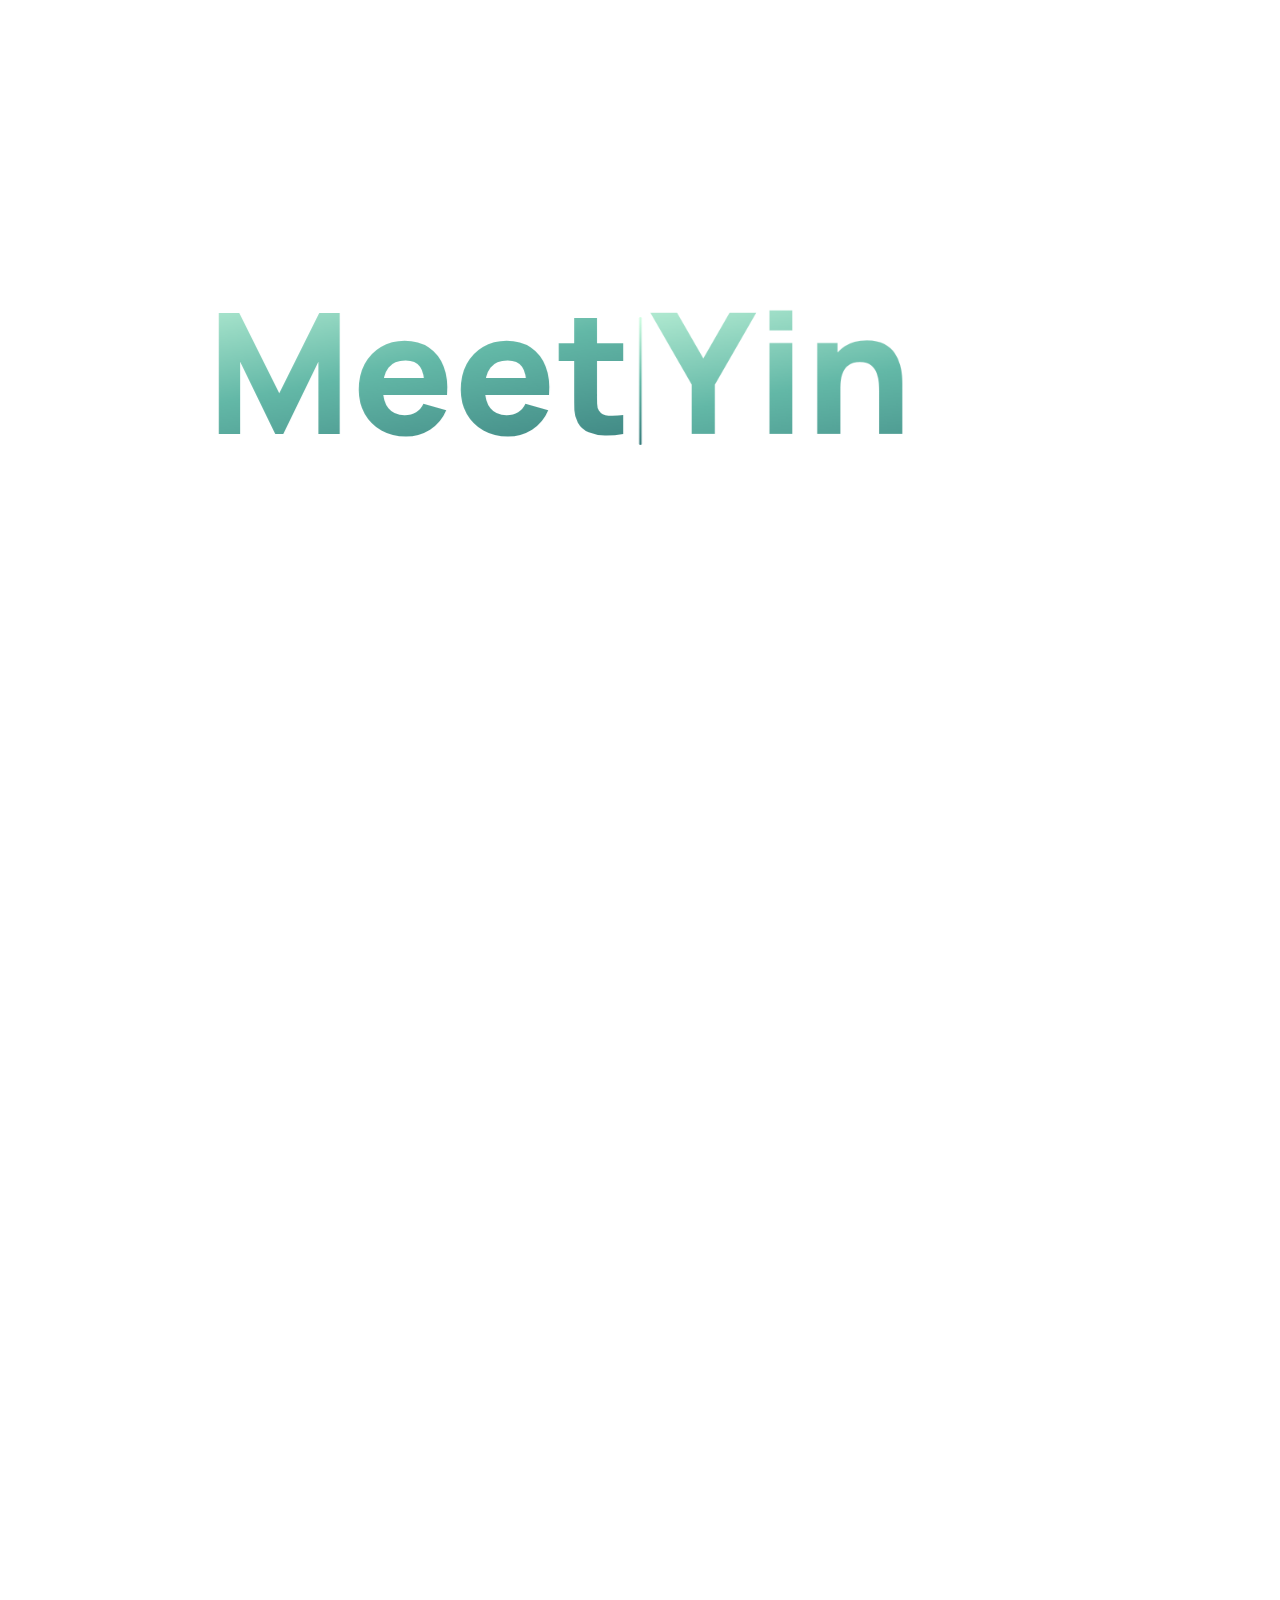
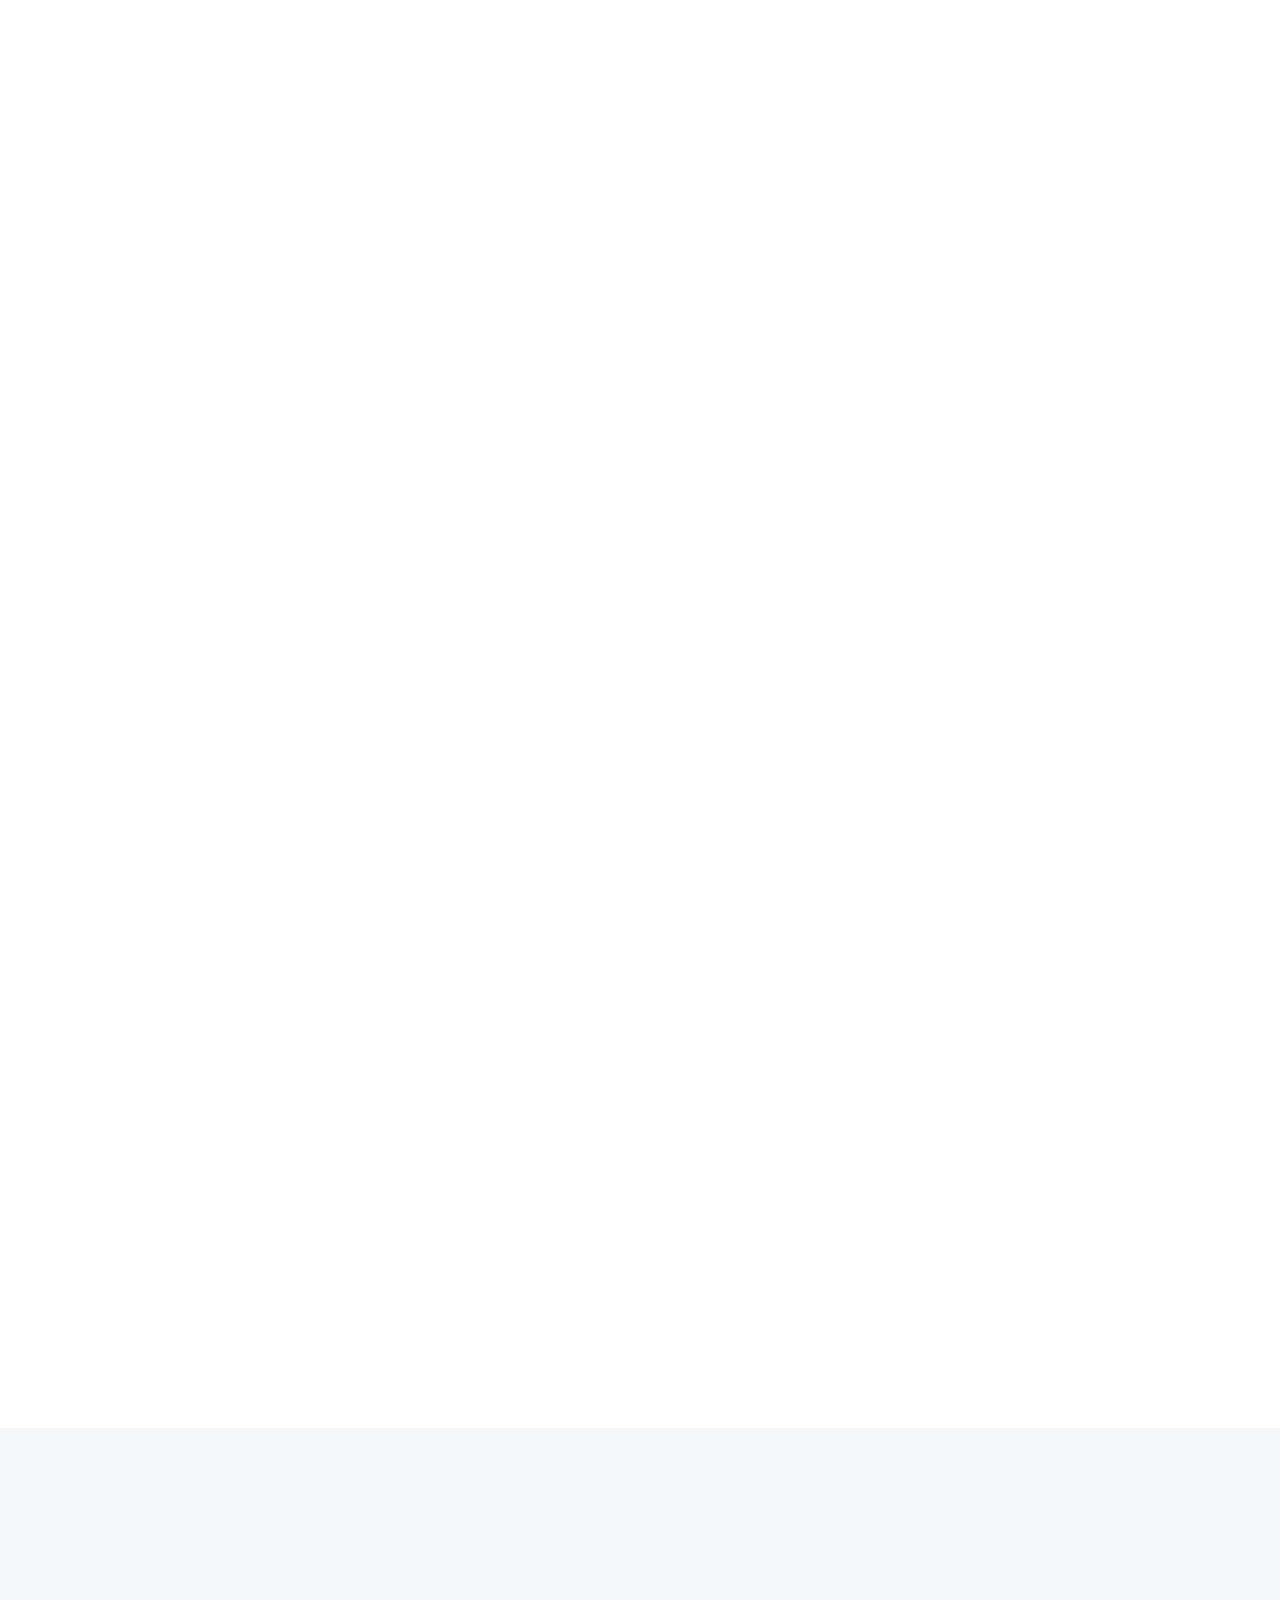
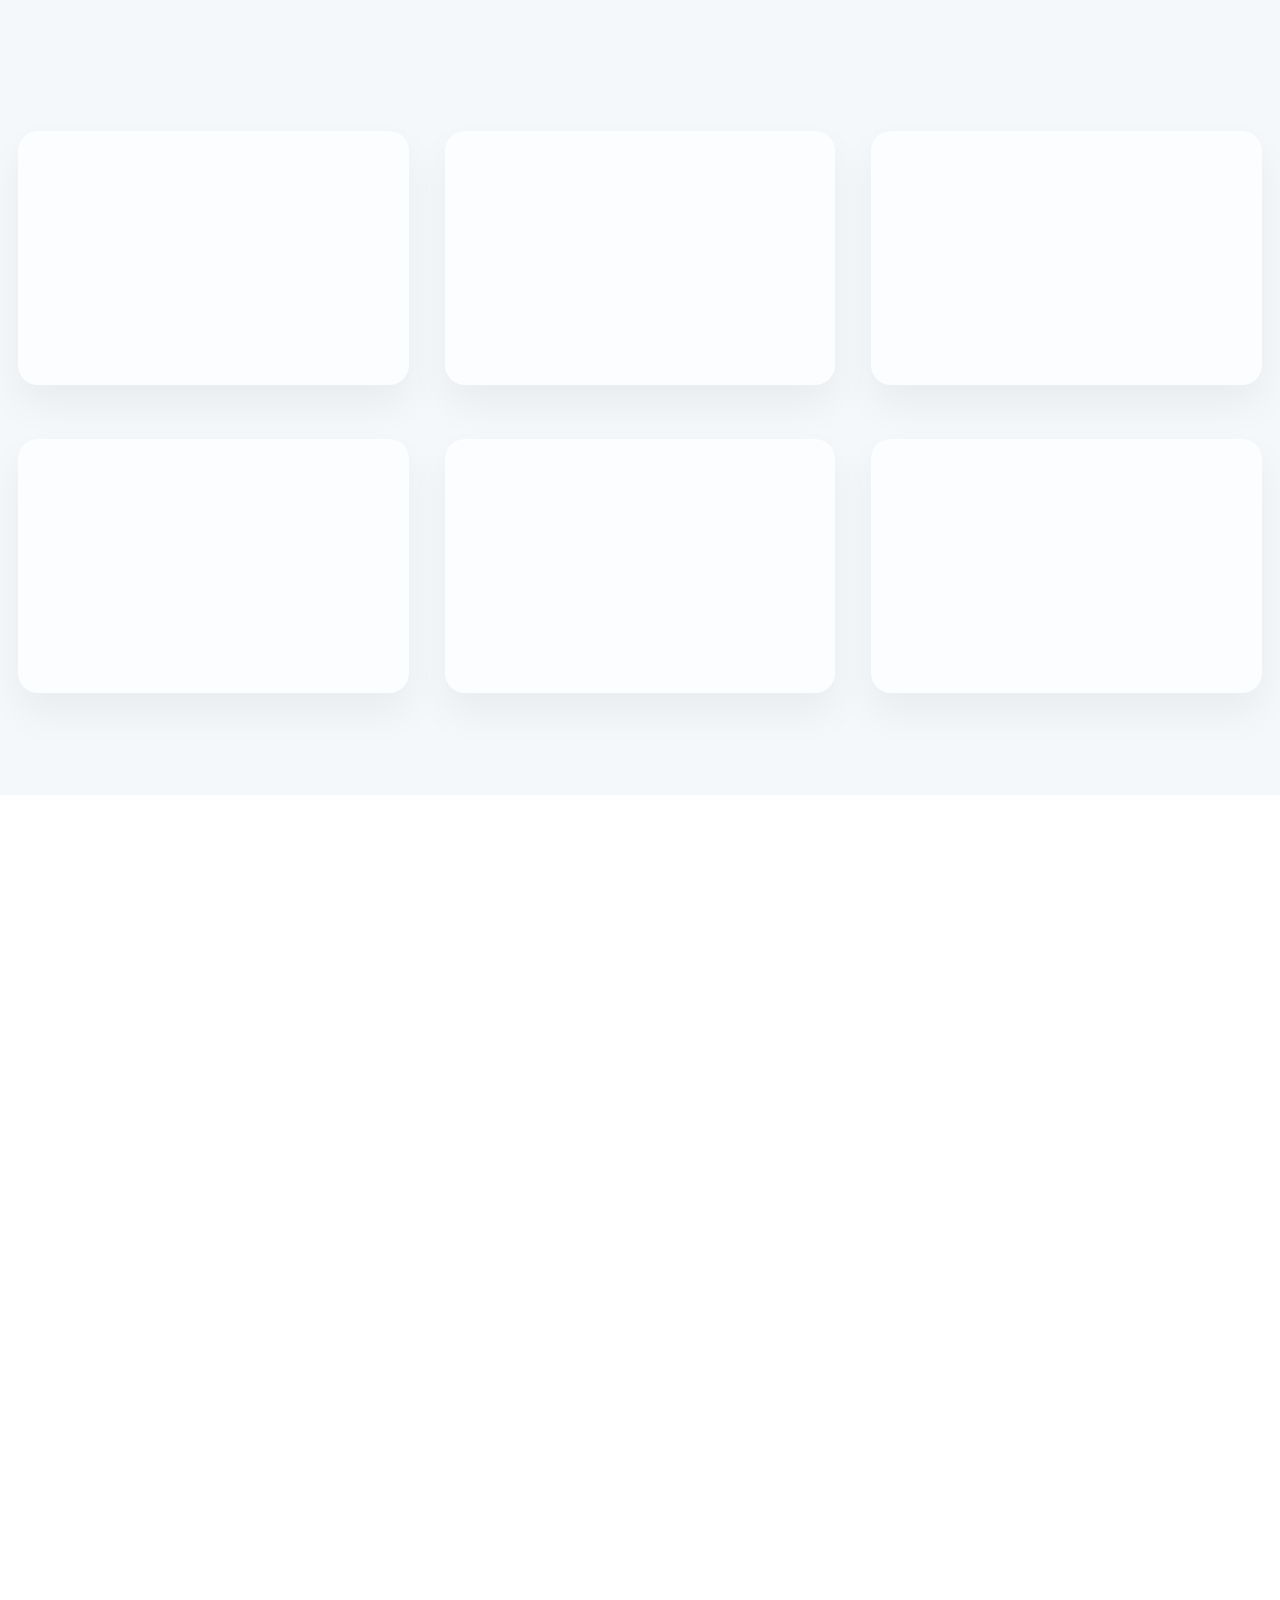
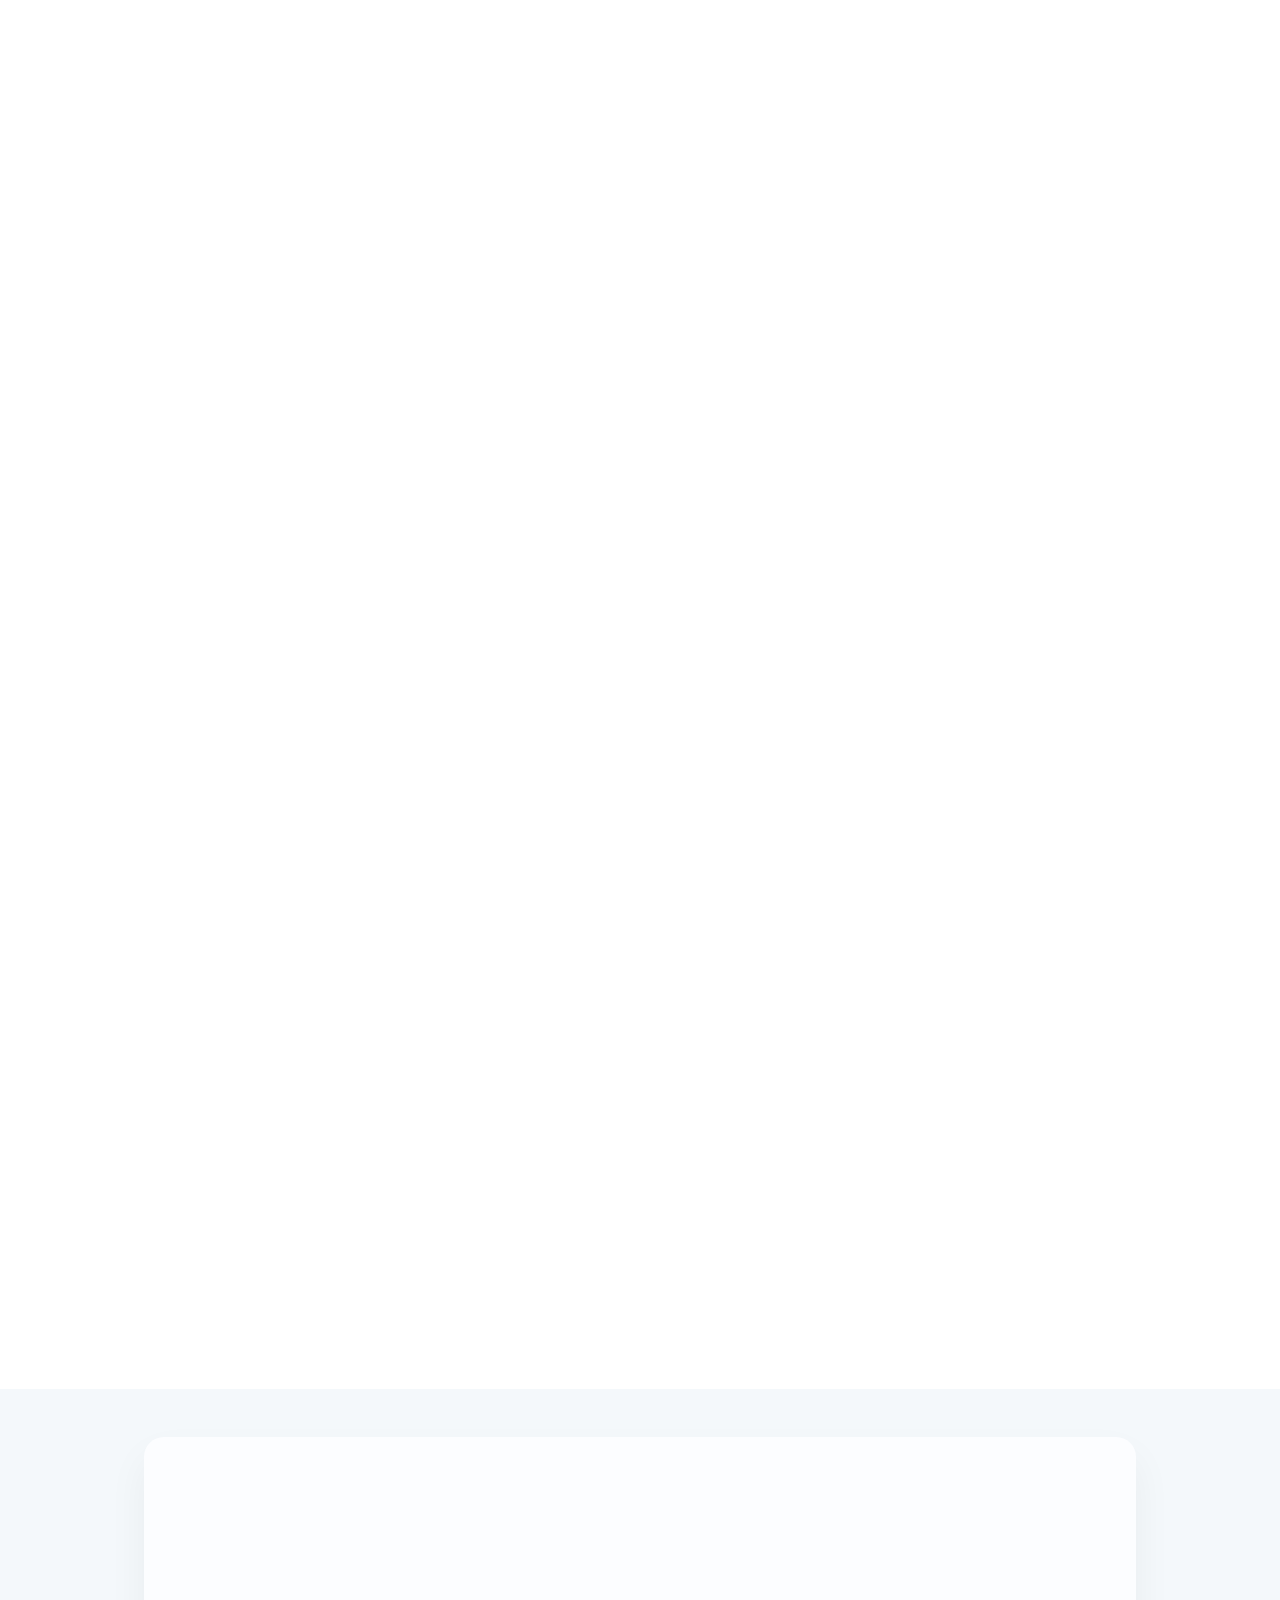
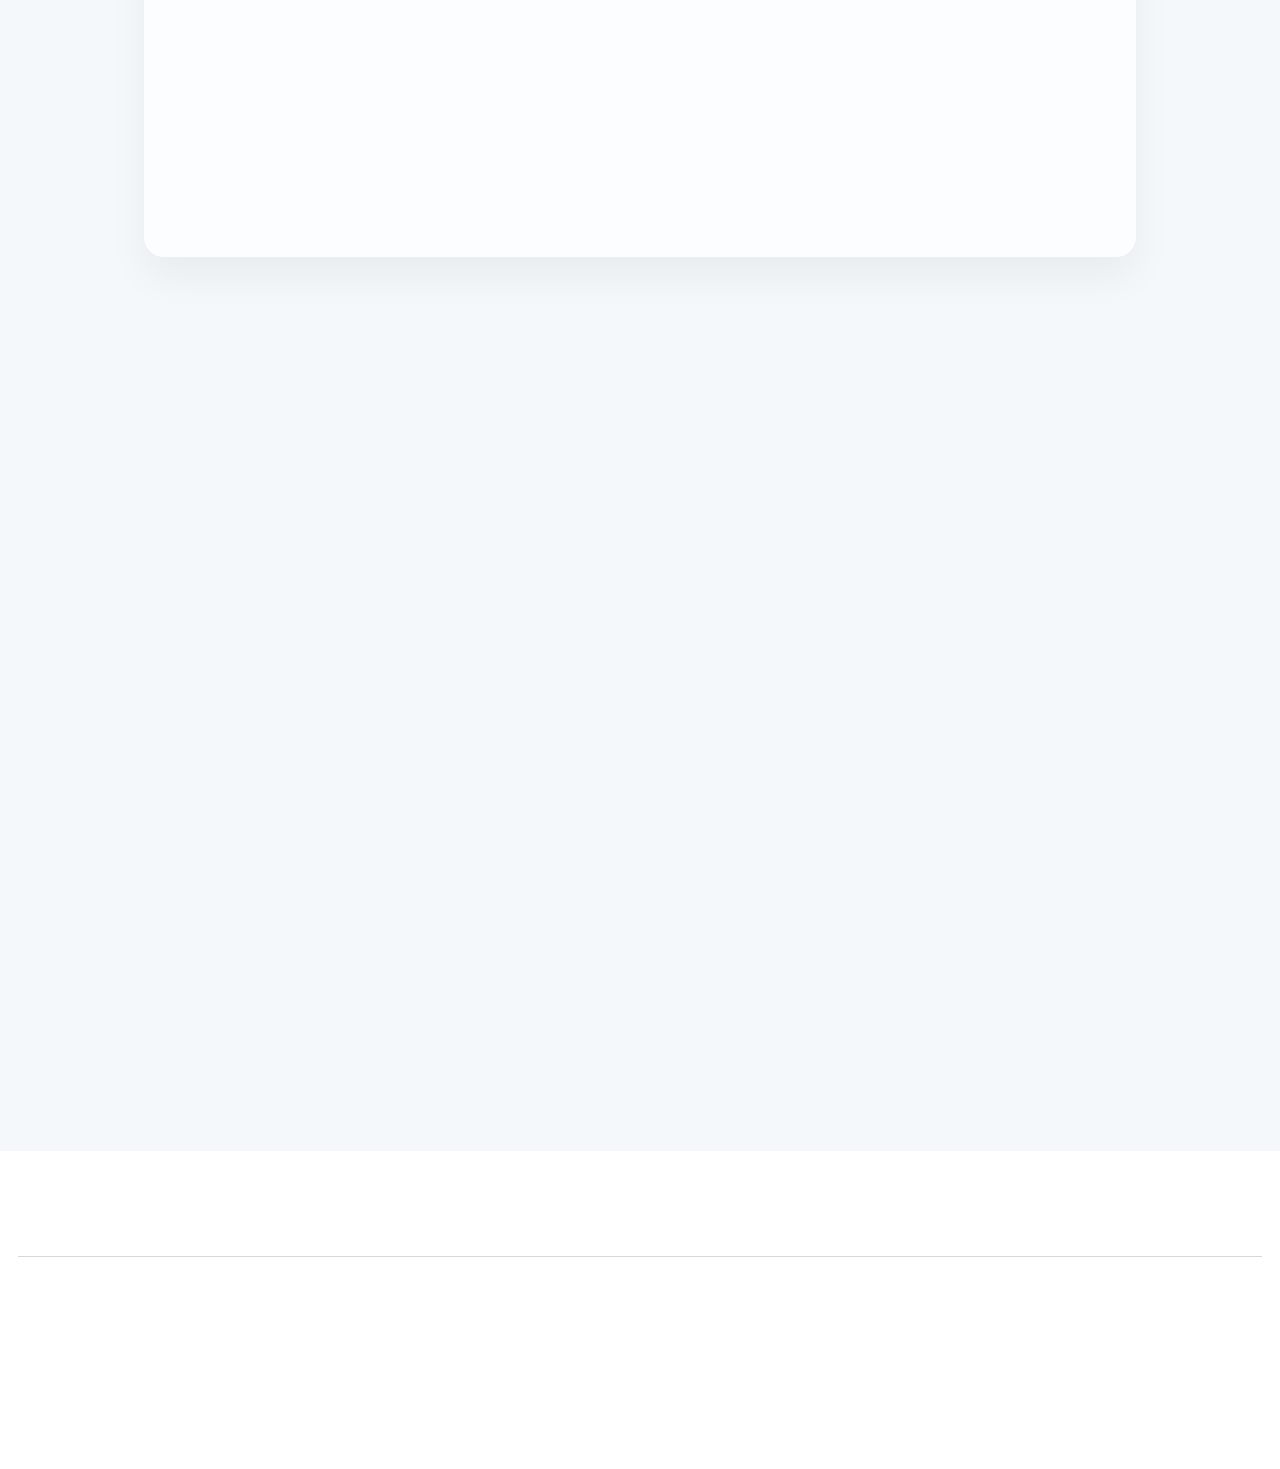
==== index.html @ 6786ab01 "initial commit" ====
<!DOCTYPE html>
<html
  data-wf-page="60e413b2d0eece4ecf25c61b"
  data-wf-site="60e413b2d0eecec78825c619"
>
  <head>
    <meta charset="utf-8" />
    <title>Welome to Yin</title>
    <meta
      content="Welome to Yin | A comprehensive mental wellness app to help your employees today!"
      name="description"
    />
    <meta
      content="Welome to Yin | A comprehensive mental wellness app to help your employees today!"
      property="og:title"
    />
    <meta
      content="Welome to Yin | A comprehensive mental wellness app to help your employees today!"
      property="og:description"
    />
    <meta
      content="Welome to Yin | A comprehensive mental wellness app to help your employees today!"
      property="twitter:title"
    />
    <meta
      content="Welome to Yin | A comprehensive mental wellness app to help your employees today!"
      property="twitter:description"
    />
    <meta property="og:type" content="website" />
    <meta content="summary_large_image" name="twitter:card" />
    <meta content="width=device-width, initial-scale=1" name="viewport" />
    <meta content="Webflow" name="generator" />
    <link
      href="css/styles.css"
      rel="stylesheet"
      type="text/css"
    />
    <script
      src="../ajax.googleapis.com/ajax/libs/webfont/1.6.26/webfont.js"
      type="text/javascript"
    ></script>
    <script type="text/javascript">
      WebFont.load({
        google: {
          families: [
            "Open Sans:300,300italic,400,400italic,600,600italic,700,700italic,800,800italic",
            "Manrope:200,300,regular,500,600,700,800",
          ],
        },
      });
    </script>
    <script type="text/javascript">
      !(function (o, c) {
        var n = c.documentElement,
          t = " w-mod-";
        (n.className += t + "js"),
          ("ontouchstart" in o ||
            (o.DocumentTouch && c instanceof DocumentTouch)) &&
            (n.className += t + "touch");
      })(window, document);
    </script>
    <link
      href="/assets/logo.png"
      rel="shortcut icon"
      type="image/x-icon"
    />
    <link
      href="/assets/logo.png"
      rel="apple-touch-icon"
    />
  </head>
  <body>
    <div
      data-collapse="medium"
      data-animation="default"
      data-duration="400"
      data-easing="ease"
      data-easing2="ease"
      role="banner"
      class="fixed-nav w-nav"
    >
      <div class="container nav-container w-container">
        <a
          href="index.html"
          aria-current="page"
          class="brand w-nav-brand w--current"
          ><img
            src="/assets/logo.png"
            alt=""
            class="nav-logo"
        /></a>
        <nav role="navigation" class="nav-menu w-nav-menu">
          <a href="index.html" class="nav-link w-inline-block"
            ><div class="nav-link-text">Home</div></a
          ><a href="features.html" class="nav-link w-inline-block"
            ><div class="nav-link-text">Features</div></a
          ><a href="support.html" class="nav-link w-inline-block"
            ><div class="nav-link-text">Support</div></a
          >
          <div class="nav-cta-button">
            <a
              href="https://webflow.com/templates/html/bold-cms-app-website-template"
              target="_blank"
              class="button w-button"
              >Download</a
            >
          </div>
        </nav>
        <div class="menu-button w-nav-button">
          <img
            src="https://assets.website-files.com/60e413b2d0eecec78825c619/60e413b2d0eece591725c64b_menu-icon-white.svg"
            loading="lazy"
            alt=""
          />
        </div>
      </div>
    </div>
    <div class="section-hero">
      <div class="main-hero-container">
        <div class="small-container">
          <div class="text-center">
            <div
              style="
                opacity: 0;
                -webkit-transform: translate3d(0, 0, 0) scale3d(0.7, 0.7, 1)
                  rotateX(0) rotateY(0) rotateZ(0) skew(0, 0);
                -moz-transform: translate3d(0, 0, 0) scale3d(0.7, 0.7, 1)
                  rotateX(0) rotateY(0) rotateZ(0) skew(0, 0);
                -ms-transform: translate3d(0, 0, 0) scale3d(0.7, 0.7, 1)
                  rotateX(0) rotateY(0) rotateZ(0) skew(0, 0);
                transform: translate3d(0, 0, 0) scale3d(0.7, 0.7, 1) rotateX(0)
                  rotateY(0) rotateZ(0) skew(0, 0);
              "
              class="app-icon-holder"
            >
              <img
                src="/assets/logo.png"
                loading="lazy"
                alt=""
                class="app-icon"
              />
            </div>
            <h1
              style="
                -webkit-transform: translate3d(0, 20px, 0) scale3d(1, 1, 1)
                  rotateX(0) rotateY(0) rotateZ(0) skew(-3deg, -3deg);
                -moz-transform: translate3d(0, 20px, 0) scale3d(1, 1, 1)
                  rotateX(0) rotateY(0) rotateZ(0) skew(-3deg, -3deg);
                -ms-transform: translate3d(0, 20px, 0) scale3d(1, 1, 1)
                  rotateX(0) rotateY(0) rotateZ(0) skew(-3deg, -3deg);
                transform: translate3d(0, 20px, 0) scale3d(1, 1, 1) rotateX(0)
                  rotateY(0) rotateZ(0) skew(-3deg, -3deg);
                opacity: 0;
              "
              class="main-heading"
            >
            Improve mental health, all from one app
            </h1>
            <div class="w-layout-grid grid-10-columns">
              <p
                id="w-node-_72db7d5e-67ba-1361-b1aa-1a07ac8f1178-cf25c61b"
                style="
                  -webkit-transform: translate3d(0, 20px, 0) scale3d(1, 1, 1)
                    rotateX(0) rotateY(0) rotateZ(0) skew(0, 0);
                  -moz-transform: translate3d(0, 20px, 0) scale3d(1, 1, 1)
                    rotateX(0) rotateY(0) rotateZ(0) skew(0, 0);
                  -ms-transform: translate3d(0, 20px, 0) scale3d(1, 1, 1)
                    rotateX(0) rotateY(0) rotateZ(0) skew(0, 0);
                  transform: translate3d(0, 20px, 0) scale3d(1, 1, 1) rotateX(0)
                    rotateY(0) rotateZ(0) skew(0, 0);
                  opacity: 0;
                "
                class="hero-description"
              >
                Mental health affects every aspect of company work culture, from productivity levels to interactions amongst coworkers to the overall company atmosphere. Yin is a comprehensive, cross-platform smartphone application designed to combat this issue. Check it out!
              </p>
            </div>
            <div
              style="
                -webkit-transform: translate3d(0, 20px, 0) scale3d(1, 1, 1)
                  rotateX(0) rotateY(0) rotateZ(0) skew(0, 0);
                -moz-transform: translate3d(0, 20px, 0) scale3d(1, 1, 1)
                  rotateX(0) rotateY(0) rotateZ(0) skew(0, 0);
                -ms-transform: translate3d(0, 20px, 0) scale3d(1, 1, 1)
                  rotateX(0) rotateY(0) rotateZ(0) skew(0, 0);
                transform: translate3d(0, 20px, 0) scale3d(1, 1, 1) rotateX(0)
                  rotateY(0) rotateZ(0) skew(0, 0);
                opacity: 0;
              "
              class="download-buttons hero-download-buttons"
            >
              <div class="download-button">
                <a
                  href="https://apple.com/"
                  target="_blank"
                  class="button download w-inline-block"
                  ><img
                    src="https://assets.website-files.com/60e413b2d0eecec78825c619/60e413b2d0eece732a25c65b_Apple-Icon.svg"
                    loading="lazy"
                    alt=""
                    class="download-button-icon"
                  />
                  <div>Download for iOS</div></a
                >
              </div>
              <div class="download-button last">
                <a
                  href="https://play.google.com/store/apps"
                  target="_blank"
                  class="button download w-inline-block"
                  ><img
                    src="https://assets.website-files.com/60e413b2d0eecec78825c619/60e413b2d0eece845c25c65c_Android-Icon.svg"
                    loading="lazy"
                    alt=""
                    class="download-button-icon"
                  />
                  <div>Download for Android</div></a
                >
              </div>
            </div>
          </div>
        </div>
      </div>
      <div class="small-container">
        <div
          style="
            -webkit-transform: translate3d(0, -650px, 0) scale3d(0.8, 0.8, 1)
              rotateX(0) rotateY(0) rotateZ(0) skew(0, 0);
            -moz-transform: translate3d(0, -650px, 0) scale3d(0.8, 0.8, 1)
              rotateX(0) rotateY(0) rotateZ(0) skew(0, 0);
            -ms-transform: translate3d(0, -650px, 0) scale3d(0.8, 0.8, 1)
              rotateX(0) rotateY(0) rotateZ(0) skew(0, 0);
            transform: translate3d(0, -650px, 0) scale3d(0.8, 0.8, 1) rotateX(0)
              rotateY(0) rotateZ(0) skew(0, 0);
          "
          class="hero-text-sticky"
        >
          <div class="hero-text-holder">
            <div class="hero-text-holder-1">
              <h1
                style="
                  -webkit-transform: translate3d(100%, 0, 0) scale3d(1, 1, 1)
                    rotateX(0) rotateY(0) rotateZ(0) skew(0, 0);
                  -moz-transform: translate3d(100%, 0, 0) scale3d(1, 1, 1)
                    rotateX(0) rotateY(0) rotateZ(0) skew(0, 0);
                  -ms-transform: translate3d(100%, 0, 0) scale3d(1, 1, 1)
                    rotateX(0) rotateY(0) rotateZ(0) skew(0, 0);
                  transform: translate3d(100%, 0, 0) scale3d(1, 1, 1) rotateX(0)
                    rotateY(0) rotateZ(0) skew(0, 0);
                "
                class="hero-text _1"
              >
                Meet
              </h1>
            </div>
            <div class="hero-text-line"></div>
            <div class="hero-text-holder-2">
              <h1
                style="
                  -webkit-transform: translate3d(-100%, 0, 0) scale3d(1, 1, 1)
                    rotateX(0) rotateY(0) rotateZ(0) skew(0, 0);
                  -moz-transform: translate3d(-100%, 0, 0) scale3d(1, 1, 1)
                    rotateX(0) rotateY(0) rotateZ(0) skew(0, 0);
                  -ms-transform: translate3d(-100%, 0, 0) scale3d(1, 1, 1)
                    rotateX(0) rotateY(0) rotateZ(0) skew(0, 0);
                  transform: translate3d(-100%, 0, 0) scale3d(1, 1, 1)
                    rotateX(0) rotateY(0) rotateZ(0) skew(0, 0);
                "
                class="hero-text _2"
              >
                 Yin
              </h1>
            </div>
          </div>
        </div>
        <div
          data-w-id="08a4f49f-daee-82d9-5871-e852a62377d9"
          style="opacity: 0"
          class="hero-product-demo"
        >
          <div class="product-demo-sticky">
            <div class="product-phone-image-container">
              <div class="product-container">
                <div class="product-phone-image-holder">
                  <img
                    src="../assets.website-files.com/60e413b2d0eecec78825c619/60e413b2d0eece278025c652_Apple%20iPhone%2011%20Pro%20Space%20Grey%201.png"
                    loading="lazy"
                    sizes="(max-width: 479px) 300px, 400px"
                    srcset="
                      https://assets.website-files.com/60e413b2d0eecec78825c619/60e413b2d0eece278025c652_Apple%2520iPhone%252011%2520Pro%2520Space%2520Grey%25201-p-500.png 500w,
                      https://assets.website-files.com/60e413b2d0eecec78825c619/60e413b2d0eece278025c652_Apple%20iPhone%2011%20Pro%20Space%20Grey%201.png                   588w
                    "
                    alt=""
                    class="product-phone-image"
                  />
                  <div class="product-phone-content">
                    <img
                      src="/assets/splash.png"
                      loading="lazy"
                      sizes="(max-width: 479px) 246px, 327px"
                      srcset="
                        /assets/splash.png 500w,
                        /assets/splash.png       750w
                      "
                      alt=""
                      class="product-phone-demo-image"
                    /><img
                      src="assets/lockScreen.jpg"
                      loading="lazy"
                      sizes="(max-width: 479px) 246px, 327px"
                      srcset="
                      assets/lockScreen.jpg 800w,
                      assets/lockScreen.jpg 839w
                      "
                      alt=""
                      class="iphone-lock-screen-image"
                    />
                  </div>
                </div>
                <a href="#" class="play-icon-holder w-inline-block w-lightbox"
                  ><img
                    src="https://assets.website-files.com/60e413b2d0eecec78825c619/60e413b2d0eece8f9a25c676_play-button.svg"
                    loading="lazy"
                    alt=""
                    class="play-icon-image"
                  />
                  <script type="application/json" class="w-json">
                    {
                      "items": [
                        {
                          "type": "video",
                          "originalUrl": "https://www.youtube.com/watch?v=sWRUzxINCoA",
                          "url": "https://www.youtube.com/watch?v=sWRUzxINCoA",
                          "html": "<iframe class=\"embedly-embed\" src=\"//cdn.embedly.com/widgets/media.html?src=https%3A%2F%2Fwww.youtube.com%2Fembed%2FsWRUzxINCoA&display_name=YouTube&url=https%3A%2F%2Fwww.youtube.com%2Fwatch%3Fv%3DsWRUzxINCoA&image=http%3A%2F%2Fi.ytimg.com%2Fvi%2FsWRUzxINCoA%2Fhqdefault.jpg&key=96f1f04c5f4143bcb0f2e68c87d65feb&type=text%2Fhtml&schema=youtube\" width=\"940\" height=\"528\" scrolling=\"no\" title=\"YouTube embed\" frameborder=\"0\" allow=\"autoplay; fullscreen\" allowfullscreen=\"true\"></iframe>",
                          "thumbnailUrl": "http://i.ytimg.com/vi/sWRUzxINCoA/hqdefault.jpg",
                          "width": 940,
                          "height": 528
                        }
                      ]
                    }
                  </script></a
                >
              </div>
            </div>
          </div>
        </div>
      </div>
    </div>
    <div class="section second">
      <div class="container">
        <div class="customers-panel">
          <div class="text-holder">
            <div class="text-center">
              <div class="fade-in-on-scroll">
                <h5>Current Clients</h5>
              </div>
            </div>
          </div>
          <div class="w-layout-grid grid-5-col">
            <div class="content centered">
              <img
                src="../assets.website-files.com/60e413b2d0eecec78825c619/60e413b2d0eece2b2925c655_fox-hub-2%20dark.png"
                loading="lazy"
                alt=""
                class="customer-image"
              />
            </div>
          </div>
        </div>
      </div>
    </div>
    <div id="FeatureList" class="section light-blue-bg">
      <div class="container">
        <div class="text-center">
          <div class="fade-in-on-scroll">
            <h2 class="text-gradient-2">
              What do you get out of Yin?
            </h2>
          </div>
          <div class="text-container">
            <div class="fade-in-on-scroll">
              <p>
                Yin offers several modules to help you drive change in improving the state of mental
                health within your company. Take a look to get the most out of what we have to offer!
              </p>
            </div>
          </div>
        </div>
        <div class="w-layout-grid feature-grid">
          <div
            id="w-node-bf82d6d8-19d5-7d71-8ac6-e7bb3b408754-cf25c61b"
            class="card-item light"
          >
            <div class="card-item-content">
              <div class="card-feature-center">
                <div class="fade-in-on-scroll">
                  <img
                    src="https://assets.website-files.com/60e413b2d0eecec78825c619/60e413b2d0eeceec0a25c663_Quick-Action-Icon.svg"
                    loading="lazy"
                    alt=""
                    class="card-feature-icon"
                  />
                </div>
                <div class="fade-in-on-scroll"><h6>Quick Actions</h6></div>
                <div class="fade-in-on-scroll">
                  <p>Speed up your work and reduce repetitive tasks.</p>
                </div>
              </div>
            </div>
          </div>
          <div
            id="w-node-_0d566606-fd33-a3ac-c52c-ded5bb91b946-cf25c61b"
            class="card-item light"
          >
            <div class="card-item-content">
              <div class="card-feature-center">
                <div class="fade-in-on-scroll">
                  <img
                    src="https://assets.website-files.com/60e413b2d0eecec78825c619/60e413b2d0eece090425c661_shopping-cart.svg"
                    loading="lazy"
                    alt=""
                    class="card-feature-icon"
                  />
                </div>
                <div class="fade-in-on-scroll"><h6>Easy shop</h6></div>
                <div class="fade-in-on-scroll">
                  <p>Speed up your work and reduce repetitive tasks.</p>
                </div>
              </div>
            </div>
          </div>
          <div
            id="w-node-_7bea1a70-4116-a7db-c374-fff947065047-cf25c61b"
            class="card-item light"
          >
            <div class="card-item-content">
              <div class="card-feature-center">
                <div class="fade-in-on-scroll">
                  <img
                    src="https://assets.website-files.com/60e413b2d0eecec78825c619/60e413b2d0eece544025c65d_lock.svg"
                    loading="lazy"
                    alt=""
                    class="card-feature-icon"
                  />
                </div>
                <div class="fade-in-on-scroll"><h6>Safe and Secure</h6></div>
                <div class="fade-in-on-scroll">
                  <p>Speed up your work and reduce repetitive tasks.</p>
                </div>
              </div>
            </div>
          </div>
        </div>
		<div class="w-layout-grid feature-grid">
			<div
			  id="w-node-bf82d6d8-19d5-7d71-8ac6-e7bb3b408754-cf25c61b"
			  class="card-item light"
			>
			  <div class="card-item-content">
				<div class="card-feature-center">
				  <div class="fade-in-on-scroll">
					<img
					  src="https://assets.website-files.com/60e413b2d0eecec78825c619/60e413b2d0eeceec0a25c663_Quick-Action-Icon.svg"
					  loading="lazy"
					  alt=""
					  class="card-feature-icon"
					/>
				  </div>
				  <div class="fade-in-on-scroll"><h6>Quick Actions</h6></div>
				  <div class="fade-in-on-scroll">
					<p>Speed up your work and reduce repetitive tasks.</p>
				  </div>
				</div>
			  </div>
			</div>
			<div
			  id="w-node-_0d566606-fd33-a3ac-c52c-ded5bb91b946-cf25c61b"
			  class="card-item light"
			>
			  <div class="card-item-content">
				<div class="card-feature-center">
				  <div class="fade-in-on-scroll">
					<img
					  src="https://assets.website-files.com/60e413b2d0eecec78825c619/60e413b2d0eece090425c661_shopping-cart.svg"
					  loading="lazy"
					  alt=""
					  class="card-feature-icon"
					/>
				  </div>
				  <div class="fade-in-on-scroll"><h6>Easy shop</h6></div>
				  <div class="fade-in-on-scroll">
					<p>Speed up your work and reduce repetitive tasks.</p>
				  </div>
				</div>
			  </div>
			</div>
			<div
			  id="w-node-_7bea1a70-4116-a7db-c374-fff947065047-cf25c61b"
			  class="card-item light"
			>
			  <div class="card-item-content">
				<div class="card-feature-center">
				  <div class="fade-in-on-scroll">
					<img
					  src="https://assets.website-files.com/60e413b2d0eecec78825c619/60e413b2d0eece544025c65d_lock.svg"
					  loading="lazy"
					  alt=""
					  class="card-feature-icon"
					/>
				  </div>
				  <div class="fade-in-on-scroll"><h6>Safe and Secure</h6></div>
				  <div class="fade-in-on-scroll">
					<p>Speed up your work and reduce repetitive tasks.</p>
				  </div>
				</div>
			  </div>
			</div>
		  </div>
      </div>
    </div>
    <div
      id="About"
      data-w-id="64ab14ec-0a71-9abe-100c-83874d8522f9"
      class="section"
    >
      <div class="container">
        <div class="w-layout-grid grid-6-col">
          <div
            id="w-node-_64ab14ec-0a71-9abe-100c-83874d852302-cf25c61b"
            class="trusted-content"
          >
            <div class="content-sticky">
              <div class="fade-in-on-scroll">
                <h2>We are trusted by thousands of people</h2>
              </div>
              <div class="fade-in-on-scroll">
                <p class="text-xl">
                  Lean on Stories+ to maximize the value of your most compelling
                  social content
                </p>
              </div>
            </div>
          </div>
          <div
            id="w-node-_1511bf1a-c884-944b-f323-a3f0ea7187b5-cf25c61b"
            class="trusted-content trusted-list"
          >
            <div class="trusted-overlay-container">
              <div class="trusted-white-overlay"></div>
              <div class="trusted-white-overlay bottom"></div>
            </div>
            <div class="trusted-item">
              <div class="trusted-item-header">
                <h2 class="trusted-no">5.0</h2>
                <h5>review average in our app</h5>
              </div>
              <div class="fade-in-on-scroll">
                <p class="text-xl">
                  Lorem ipsum dolor sit amet, consectetur adipiscing elit.
                  Mauris magna urna, sodales vel quam ut, tincidunt ultrices
                  arcu. Suspendisse vehicula id est a varius.
                </p>
              </div>
            </div>
            <div class="trusted-item">
              <div class="trusted-item-header">
                <h2 class="trusted-no">35+</h2>
                <h5>minutes per session</h5>
              </div>
              <div class="fade-in-on-scroll">
                <p class="text-xl">
                  Lorem ipsum dolor sit amet, consectetur adipiscing elit.
                  Mauris magna urna, sodales vel quam ut, tincidunt ultrices
                  arcu. Suspendisse vehicula id est a varius.
                </p>
              </div>
            </div>
            <div class="trusted-item">
              <div class="trusted-item-header">
                <h2 class="trusted-no">
                  $0<span class="text-small">.00</span>
                </h2>
                <h5>everything is FREE</h5>
              </div>
              <div class="fade-in-on-scroll">
                <p class="text-xl">
                  Lorem ipsum dolor sit amet, consectetur adipiscing elit.
                  Mauris magna urna, sodales vel quam ut, tincidunt ultrices
                  arcu. Suspendisse vehicula id est a varius.
                </p>
              </div>
            </div>
            <div class="trusted-item last">
              <div class="trusted-item-header">
                <h2 class="trusted-no">9k</h2>
                <h5>New businesses /m</h5>
              </div>
              <div class="fade-in-on-scroll">
                <p class="text-xl">
                  Lorem ipsum dolor sit amet, consectetur adipiscing elit.
                  Mauris magna urna, sodales vel quam ut, tincidunt ultrices
                  arcu. Suspendisse vehicula id est a varius.
                </p>
              </div>
            </div>
          </div>
        </div>
      </div>
    </div>
    
    <div id="FeatureList" class="section light-blue-bg">
      <div class="container">
        <div class="w-layout-grid grid-10-columns">
          <div
            id="w-node-dc7224ca-e1a6-5f22-af6a-66bccec780c6-cf25c61b"
            class="card-item light"
          >
            <div class="card-item-content">
              <div class="fade-in-on-scroll">
                <h2 class="text-gradient-2">
                  Stay tuned &amp;<br />Build your business.
                </h2>
              </div>
              <div class="fade-in-on-scroll">
                <p class="text-xs">
                  We will email you only about this product.
                </p>
              </div>
              <div
                id="Subscribe"
                data-w-id="f364b3bf-0c95-4a4d-3084-8202ced2d852"
                style="opacity: 0"
                class="subscribe-form w-form"
              >
                <form
                  id="wf-form-Subscribe-Form"
                  name="wf-form-Subscribe-Form"
                  data-name="Subscribe Form"
                  class="subscribe-form-flex"
                >
                  <div class="subscribe-form-input-wrapper">
                    <input
                      type="email"
                      class="form-input subscribe-input w-input"
                      maxlength="256"
                      name="Email"
                      data-name="Email"
                      placeholder="Your Email"
                      id="Email"
                      required=""
                    />
                  </div>
                  <input
                    type="submit"
                    value=""
                    data-wait="..."
                    class="button btn-subscribe w-button"
                  />
                </form>
                <div class="success-message w-form-done">
                  <div>Thank you! Your submission has been received!</div>
                </div>
                <div class="error-message w-form-fail">
                  <div>
                    Oops! Something went wrong while submitting the form.
                  </div>
                </div>
              </div>
            </div>
          </div>
        </div>
      </div>
    </div>
    <div id="Download" class="section light-blue-bg">
      <div class="container phone-container">
        <div class="w-layout-grid grid-6-col">
          <div
            id="w-node-a136e70e-a0ad-9d01-ec68-2e537ec8b5e7-cf25c61b"
            class="content phone-content-text"
          >
            <div class="fade-in-on-scroll">
              <div class="app-icon-text-holder">
                <div class="app-icon-holder-xs">
                  <img
                    src="assets/logo.png"
                    loading="lazy"
                    alt=""
                    class="app-icon"
                  />
                </div>
                <div>Download now and start your experience</div>
              </div>
            </div>
            <div class="fade-in-on-scroll">
              <h2>Take the next step to improve mental wellness</h2>
            </div>
            <div class="download-buttons mobile-vertical">
              <div class="download-button">
                <div class="fade-in-on-scroll">
                  <a
                    href="https://apple.com/"
                    target="_blank"
                    class="button download w-inline-block"
                    ><img
                      src="https://assets.website-files.com/60e413b2d0eecec78825c619/60e413b2d0eece732a25c65b_Apple-Icon.svg"
                      loading="lazy"
                      alt=""
                      class="download-button-icon"
                    />
                    <div>Download for iOS</div></a
                  >
                </div>
              </div>
              <div class="download-button last">
                <div class="fade-in-on-scroll">
                  <a
                    href="https://play.google.com/store/apps"
                    target="_blank"
                    class="button download w-inline-block"
                    ><img
                      src="https://assets.website-files.com/60e413b2d0eecec78825c619/60e413b2d0eece845c25c65c_Android-Icon.svg"
                      loading="lazy"
                      alt=""
                      class="download-button-icon"
                    />
                    <div>Download for Android</div></a
                  >
                </div>
              </div>
            </div>
          </div>
          <div
            id="w-node-_137c2bb4-4509-ee79-0592-7207c42c0509-cf25c61b"
            class="content"
          >
            <div
              data-w-id="6bff453a-e257-79ae-5a82-6ee7a87dc6d0"
              style="opacity: 0"
              class="phone-holder-container"
            >
              <div class="phone-slider-container">
                <div
                  data-delay="3000"
                  data-animation="fade"
                  data-autoplay="1"
                  data-duration="500"
                  data-infinite="1"
                  class="phone-slider w-slider"
                >
                  <div class="phone-slider-mask w-slider-mask">
                    <div class="phone-slide w-slide">
                      <img
                        src="assets/login.png"
                        loading="lazy"
                        sizes="(max-width: 479px) 158px, 239px"
                        srcset="
						assets/login.png 500w,
                        assets/login.png 750w
                        "
                        alt=""
                        class="phone-slide-image"
                      />
                    </div>
                    <div class="phone-slide w-slide">
                      <img
                        src="assets/onboarding.png"
                        loading="lazy"
                        sizes="(max-width: 479px) 158px, 239px"
                        srcset="
                          assets/onboarding.png  500w,
                          assets/onboarding.png 1125w
                        "
                        alt=""
                        class="phone-slide-image"
                      />
                    </div>
                    <div class="phone-slide w-slide">
                      <img
                        src="assets/home.png"
                        loading="lazy"
                        sizes="(max-width: 479px) 158px, 239px"
                        srcset="
                          assets/home.png  500w,
                          https://assets.website-files.com/60e413b2d0eecec78825c619/60e413b2d0eecef60625c66a_Calendar2.png       1125w
                        "
                        alt=""
                        class="phone-slide-image"
                      />
                    </div>
                  </div>
                  <div class="phone-slider-arrows w-slider-arrow-left">
                    <div class="w-icon-slider-left"></div>
                  </div>
                  <div class="phone-slider-arrows w-slider-arrow-right">
                    <div class="w-icon-slider-right"></div>
                  </div>
                  <div class="phone-slide-nav w-slider-nav w-round"></div>
                </div>
              </div>
              <img
                src="../assets.website-files.com/60e413b2d0eecec78825c619/60e413b2d0eecef06425c675_Hand-iPhoneX.png"
                loading="lazy"
                alt=""
                class="phone-holder-image"
              />
            </div>
          </div>
        </div>
      </div>
    </div>
    <div class="footer">
      <div class="container w-container">
        <div class="footer-social-media-container">
          <div class="social-media-content">
            <div class="fade-in-on-scroll"><div>Follow us</div></div>
            <a
              href="https://instagram.com/"
              target="_blank"
              class="social-media-link w-inline-block"
              ><img
                src="https://assets.website-files.com/60e413b2d0eecec78825c619/60e413b2d0eece973e25c674_instagram.svg"
                loading="lazy"
                alt=""
                class="social-media-icon" /></a
            ><a
              data-w-id="d1050a46-2e53-c338-36df-3f8b09941a59"
              href="https://twitter.com/"
              target="_blank"
              class="social-media-link w-inline-block"
              ><img
                src="https://assets.website-files.com/60e413b2d0eecec78825c619/60e413b2d0eece0fc025c670_twitter.svg"
                loading="lazy"
                alt=""
                class="social-media-icon" /></a
            ><a
              data-w-id="8a5ed07a-f397-fc9a-ff8e-a8d3f66b1fbf"
              href="https://linkedin.com/"
              target="_blank"
              class="social-media-link w-inline-block"
              ><img
                src="https://assets.website-files.com/60e413b2d0eecec78825c619/60e413b2d0eecebcc525c66f_linkedin.svg"
                loading="lazy"
                alt=""
                class="social-media-icon" /></a
            ><a
              data-w-id="5cb0c9cf-adaf-c2b6-d09b-9a3df417091e"
              href="https://facebook.com/"
              target="_blank"
              class="social-media-link w-inline-block"
              ><img
                src="https://assets.website-files.com/60e413b2d0eecec78825c619/60e413b2d0eece98b125c66e_facebook.svg"
                loading="lazy"
                alt=""
                class="social-media-icon"
            /></a>
          </div>
          <div
            data-w-id="99bc6bd0-837d-9882-425d-1889465cdbce"
            class="made-container"
          >
            <div class="powered-by">
              <div class="light-grey">
                About the
                <a
                  href="https://webflow.com/"
                  target="_blank"
                  class="external-link"
                  >Creator</a
                >
              </div>
            </div>
          </div>
        </div>
        <div class="footer-flex-container">
          <div class="footer-brand-content">
            <a
              href="index.html"
              data-w-id="9a452d70-0c5d-8400-4e47-0636058de353"
              aria-current="page"
              class="footer-logo-link w-inline-block w--current"
              ><img
                src="/assets/logo.png"
                alt=""
                class="footer-image"
            /></a>
            <ul role="list" class="footer-list w-list-unstyled">
              <li class="footer-list-item">
                <a href="template/change-log.html" class="link w-inline-block"
                  ><div>Change Log</div>
                  <div class="link-underline"></div
                ></a>
              </li>
              <li class="footer-list-item">
                <a href="template/style.html" class="link w-inline-block"
                  ><div>Style</div>
                  <div class="link-underline"></div
                ></a>
              </li>
              <li class="footer-list-item">
                <a href="template/licensing.html" class="link w-inline-block"
                  ><div>Licensing</div>
                  <div class="link-underline"></div
                ></a>
              </li>
              <li class="footer-list-item">
                <a href="privacy.html" class="link w-inline-block"
                  ><div>Privacy</div>
                  <div class="link-underline"></div
                ></a>
              </li>
              <li class="footer-list-item">
                <a
                  href="mailto:info@website.com?subject=Webflow%20Template%20Contact"
                  class="link w-inline-block"
                  ><div>info@website.com</div>
                  <div class="link-underline"></div
                ></a>
              </li>
            </ul>
          </div>
          <div
            data-w-id="3d9bedf3-b5ee-154f-7361-2a6faf0bffde"
            class="footer-copyright"
          >
            <div class="grey-text"><strong>Yin</strong>Copyright 2022 © <strong>Yin</strong></div>
          </div>
        </div>
      </div>
    </div>
    <script
      src="../d3e54v103j8qbb.cloudfront.net/js/jquery-3.5.1.min.dc5e7f18c8aa78.js?site=60e413b2d0eecec78825c619"
      type="text/javascript"
      integrity="sha256-9/aliU8dGd2tb6OSsuzixeV4y/faTqgFtohetphbbj0="
      crossorigin="anonymous"
    ></script>
    <script
      src="js/index.js"
      type="text/javascript"
    ></script>
  </body>
</html>
---- css/styles.css ----
/* Generated on: Tue Sep 21 2021 12:16:05 GMT+0000 (Coordinated Universal Time) */
/* ==========================================================================
   normalize.css v3.0.3 | MIT License | github.com/necolas/normalize.css 
   ========================================================================== */
/*! normalize.css v3.0.3 | MIT License | github.com/necolas/normalize.css */html{font-family:sans-serif;-ms-text-size-adjust:100%;-webkit-text-size-adjust:100%}body{margin:0}article,aside,details,figcaption,figure,footer,header,hgroup,main,menu,nav,section,summary{display:block}audio,canvas,progress,video{display:inline-block;vertical-align:baseline}audio:not([controls]){display:none;height:0}[hidden],template{display:none}a{background-color:transparent}a:active,a:hover{outline:0}abbr[title]{border-bottom:1px dotted}b,strong{font-weight:bold}dfn{font-style:italic}h1{font-size:2em;margin:.67em 0}mark{background:#ff0;color:#000}small{font-size:80%}sub,sup{font-size:75%;line-height:0;position:relative;vertical-align:baseline}sup{top:-0.5em}sub{bottom:-0.25em}img{border:0}svg:not(:root){overflow:hidden}figure{margin:1em 40px}hr{box-sizing:content-box;height:0}pre{overflow:auto}code,kbd,pre,samp{font-family:monospace,monospace;font-size:1em}button,input,optgroup,select,textarea{color:inherit;font:inherit;margin:0}button{overflow:visible}button,select{text-transform:none}button,html input[type="button"],input[type="reset"]{-webkit-appearance:button;cursor:pointer}button[disabled],html input[disabled]{cursor:default}button::-moz-focus-inner,input::-moz-focus-inner{border:0;padding:0}input{line-height:normal}input[type="checkbox"],input[type="radio"]{box-sizing:border-box;padding:0}input[type="number"]::-webkit-inner-spin-button,input[type="number"]::-webkit-outer-spin-button{height:auto}input[type="search"]{-webkit-appearance:none}input[type="search"]::-webkit-search-cancel-button,input[type="search"]::-webkit-search-decoration{-webkit-appearance:none}fieldset{border:1px solid #c0c0c0;margin:0 2px;padding:.35em .625em .75em}legend{border:0;padding:0}textarea{overflow:auto}optgroup{font-weight:bold}table{border-collapse:collapse;border-spacing:0}td,th{padding:0}

/* ==========================================================================
   Start of base Webflow CSS - If you're looking for some ultra-clean CSS, skip the boilerplate and see the unminified code below.
   ========================================================================== */
   @font-face{font-family:'webflow-icons';src:url("[data-uri]") format('truetype');font-weight:normal;font-style:normal}[class^="w-icon-"],[class*=" w-icon-"]{font-family:'webflow-icons' !important;speak:none;font-style:normal;font-weight:normal;font-variant:normal;text-transform:none;line-height:1;-webkit-font-smoothing:antialiased;-moz-osx-font-smoothing:grayscale}.w-icon-slider-right:before{content:"\e600"}.w-icon-slider-left:before{content:"\e601"}.w-icon-nav-menu:before{content:"\e602"}.w-icon-arrow-down:before,.w-icon-dropdown-toggle:before{content:"\e603"}.w-icon-file-upload-remove:before{content:"\e900"}.w-icon-file-upload-icon:before{content:"\e903"}*{-webkit-box-sizing:border-box;-moz-box-sizing:border-box;box-sizing:border-box}html{height:100%}body{margin:0;min-height:100%;background-color:#fff;font-family:Arial,sans-serif;font-size:14px;line-height:20px;color:#333}img{max-width:100%;vertical-align:middle;display:inline-block}html.w-mod-touch *{background-attachment:scroll !important}.w-block{display:block}.w-inline-block{max-width:100%;display:inline-block}.w-clearfix:before,.w-clearfix:after{content:" ";display:table;grid-column-start:1;grid-row-start:1;grid-column-end:2;grid-row-end:2}.w-clearfix:after{clear:both}.w-hidden{display:none}.w-button{display:inline-block;padding:9px 15px;background-color:#3898EC;color:white;border:0;line-height:inherit;text-decoration:none;cursor:pointer;border-radius:0}input.w-button{-webkit-appearance:button}html[data-w-dynpage] [data-w-cloak]{color:transparent !important}.w-webflow-badge,.w-webflow-badge *{position:static;left:auto;top:auto;right:auto;bottom:auto;z-index:auto;display:block;visibility:visible;overflow:visible;overflow-x:visible;overflow-y:visible;box-sizing:border-box;width:auto;height:auto;max-height:none;max-width:none;min-height:0;min-width:0;margin:0;padding:0;float:none;clear:none;border:0 none transparent;border-radius:0;background:none;background-image:none;background-position:0 0;background-size:auto auto;background-repeat:repeat;background-origin:padding-box;background-clip:border-box;background-attachment:scroll;background-color:transparent;box-shadow:none;opacity:1;transform:none;transition:none;direction:ltr;font-family:inherit;font-weight:inherit;color:inherit;font-size:inherit;line-height:inherit;font-style:inherit;font-variant:inherit;text-align:inherit;letter-spacing:inherit;text-decoration:inherit;text-indent:0;text-transform:inherit;list-style-type:disc;text-shadow:none;font-smoothing:auto;vertical-align:baseline;cursor:inherit;white-space:inherit;word-break:normal;word-spacing:normal;word-wrap:normal}.w-webflow-badge{position:fixed !important;display:inline-block !important;visibility:visible !important;z-index:2147483647 !important;top:auto !important;right:12px !important;bottom:12px !important;left:auto !important;color:#AAADB0 !important;background-color:#fff !important;border-radius:3px !important;padding:6px 8px 6px 6px !important;font-size:12px !important;opacity:1 !important;line-height:14px !important;text-decoration:none !important;transform:none !important;margin:0 !important;width:auto !important;height:auto !important;overflow:visible !important;white-space:nowrap;box-shadow:0 0 0 1px rgba(0,0,0,0.1),0 1px 3px rgba(0,0,0,0.1);cursor:pointer}.w-webflow-badge>img{display:inline-block !important;visibility:visible !important;opacity:1 !important;vertical-align:middle !important}h1,h2,h3,h4,h5,h6{font-weight:bold;margin-bottom:10px}h1{font-size:38px;line-height:44px;margin-top:20px}h2{font-size:32px;line-height:36px;margin-top:20px}h3{font-size:24px;line-height:30px;margin-top:20px}h4{font-size:18px;line-height:24px;margin-top:10px}h5{font-size:14px;line-height:20px;margin-top:10px}h6{font-size:12px;line-height:18px;margin-top:10px}p{margin-top:0;margin-bottom:10px}blockquote{margin:0 0 10px 0;padding:10px 20px;border-left:5px solid #E2E2E2;font-size:18px;line-height:22px}figure{margin:0;margin-bottom:10px}figcaption{margin-top:5px;text-align:center}ul,ol{margin-top:0;margin-bottom:10px;padding-left:40px}.w-list-unstyled{padding-left:0;list-style:none}.w-embed:before,.w-embed:after{content:" ";display:table;grid-column-start:1;grid-row-start:1;grid-column-end:2;grid-row-end:2}.w-embed:after{clear:both}.w-video{width:100%;position:relative;padding:0}.w-video iframe,.w-video object,.w-video embed{position:absolute;top:0;left:0;width:100%;height:100%}fieldset{padding:0;margin:0;border:0}button,html input[type="button"],input[type="reset"]{border:0;cursor:pointer;-webkit-appearance:button}.w-form{margin:0 0 15px}.w-form-done{display:none;padding:20px;text-align:center;background-color:#dddddd}.w-form-fail{display:none;margin-top:10px;padding:10px;background-color:#ffdede}label{display:block;margin-bottom:5px;font-weight:bold}.w-input,.w-select{display:block;width:100%;height:38px;padding:8px 12px;margin-bottom:10px;font-size:14px;line-height:1.42857143;color:#333333;vertical-align:middle;background-color:#ffffff;border:1px solid #cccccc}.w-input:-moz-placeholder,.w-select:-moz-placeholder{color:#999}.w-input::-moz-placeholder,.w-select::-moz-placeholder{color:#999;opacity:1}.w-input:-ms-input-placeholder,.w-select:-ms-input-placeholder{color:#999}.w-input::-webkit-input-placeholder,.w-select::-webkit-input-placeholder{color:#999}.w-input:focus,.w-select:focus{border-color:#3898EC;outline:0}.w-input[disabled],.w-select[disabled],.w-input[readonly],.w-select[readonly],fieldset[disabled] .w-input,fieldset[disabled] .w-select{cursor:not-allowed;background-color:#eeeeee}textarea.w-input,textarea.w-select{height:auto}.w-select{background-color:#f3f3f3}.w-select[multiple]{height:auto}.w-form-label{display:inline-block;cursor:pointer;font-weight:normal;margin-bottom:0}.w-radio{display:block;margin-bottom:5px;padding-left:20px}.w-radio:before,.w-radio:after{content:" ";display:table;grid-column-start:1;grid-row-start:1;grid-column-end:2;grid-row-end:2}.w-radio:after{clear:both}.w-radio-input{margin:4px 0 0;margin-top:1px \9;line-height:normal;float:left;margin-left:-20px}.w-radio-input{margin-top:3px}.w-file-upload{display:block;margin-bottom:10px}.w-file-upload-input{width:.1px;height:.1px;opacity:0;overflow:hidden;position:absolute;z-index:-100}.w-file-upload-default,.w-file-upload-uploading,.w-file-upload-success{display:inline-block;color:#333333}.w-file-upload-error{display:block;margin-top:10px}.w-file-upload-default.w-hidden,.w-file-upload-uploading.w-hidden,.w-file-upload-error.w-hidden,.w-file-upload-success.w-hidden{display:none}.w-file-upload-uploading-btn{display:flex;font-size:14px;font-weight:normal;cursor:pointer;margin:0;padding:8px 12px;border:1px solid #cccccc;background-color:#fafafa}.w-file-upload-file{display:flex;flex-grow:1;justify-content:space-between;margin:0;padding:8px 9px 8px 11px;border:1px solid #cccccc;background-color:#fafafa}.w-file-upload-file-name{font-size:14px;font-weight:normal;display:block}.w-file-remove-link{margin-top:3px;margin-left:10px;width:auto;height:auto;padding:3px;display:block;cursor:pointer}.w-icon-file-upload-remove{margin:auto;font-size:10px}.w-file-upload-error-msg{display:inline-block;color:#ea384c;padding:2px 0}.w-file-upload-info{display:inline-block;line-height:38px;padding:0 12px}.w-file-upload-label{display:inline-block;font-size:14px;font-weight:normal;cursor:pointer;margin:0;padding:8px 12px;border:1px solid #cccccc;background-color:#fafafa}.w-icon-file-upload-icon,.w-icon-file-upload-uploading{display:inline-block;margin-right:8px;width:20px}.w-icon-file-upload-uploading{height:20px}.w-container{margin-left:auto;margin-right:auto;max-width:940px}.w-container:before,.w-container:after{content:" ";display:table;grid-column-start:1;grid-row-start:1;grid-column-end:2;grid-row-end:2}.w-container:after{clear:both}.w-container .w-row{margin-left:-10px;margin-right:-10px}.w-row:before,.w-row:after{content:" ";display:table;grid-column-start:1;grid-row-start:1;grid-column-end:2;grid-row-end:2}.w-row:after{clear:both}.w-row .w-row{margin-left:0;margin-right:0}.w-col{position:relative;float:left;width:100%;min-height:1px;padding-left:10px;padding-right:10px}.w-col .w-col{padding-left:0;padding-right:0}.w-col-1{width:8.33333333%}.w-col-2{width:16.66666667%}.w-col-3{width:25%}.w-col-4{width:33.33333333%}.w-col-5{width:41.66666667%}.w-col-6{width:50%}.w-col-7{width:58.33333333%}.w-col-8{width:66.66666667%}.w-col-9{width:75%}.w-col-10{width:83.33333333%}.w-col-11{width:91.66666667%}.w-col-12{width:100%}.w-hidden-main{display:none !important}@media screen and (max-width:991px){.w-container{max-width:728px}.w-hidden-main{display:inherit !important}.w-hidden-medium{display:none !important}.w-col-medium-1{width:8.33333333%}.w-col-medium-2{width:16.66666667%}.w-col-medium-3{width:25%}.w-col-medium-4{width:33.33333333%}.w-col-medium-5{width:41.66666667%}.w-col-medium-6{width:50%}.w-col-medium-7{width:58.33333333%}.w-col-medium-8{width:66.66666667%}.w-col-medium-9{width:75%}.w-col-medium-10{width:83.33333333%}.w-col-medium-11{width:91.66666667%}.w-col-medium-12{width:100%}.w-col-stack{width:100%;left:auto;right:auto}}@media screen and (max-width:767px){.w-hidden-main{display:inherit !important}.w-hidden-medium{display:inherit !important}.w-hidden-small{display:none !important}.w-row,.w-container .w-row{margin-left:0;margin-right:0}.w-col{width:100%;left:auto;right:auto}.w-col-small-1{width:8.33333333%}.w-col-small-2{width:16.66666667%}.w-col-small-3{width:25%}.w-col-small-4{width:33.33333333%}.w-col-small-5{width:41.66666667%}.w-col-small-6{width:50%}.w-col-small-7{width:58.33333333%}.w-col-small-8{width:66.66666667%}.w-col-small-9{width:75%}.w-col-small-10{width:83.33333333%}.w-col-small-11{width:91.66666667%}.w-col-small-12{width:100%}}@media screen and (max-width:479px){.w-container{max-width:none}.w-hidden-main{display:inherit !important}.w-hidden-medium{display:inherit !important}.w-hidden-small{display:inherit !important}.w-hidden-tiny{display:none !important}.w-col{width:100%}.w-col-tiny-1{width:8.33333333%}.w-col-tiny-2{width:16.66666667%}.w-col-tiny-3{width:25%}.w-col-tiny-4{width:33.33333333%}.w-col-tiny-5{width:41.66666667%}.w-col-tiny-6{width:50%}.w-col-tiny-7{width:58.33333333%}.w-col-tiny-8{width:66.66666667%}.w-col-tiny-9{width:75%}.w-col-tiny-10{width:83.33333333%}.w-col-tiny-11{width:91.66666667%}.w-col-tiny-12{width:100%}}.w-widget{position:relative}.w-widget-map{width:100%;height:400px}.w-widget-map label{width:auto;display:inline}.w-widget-map img{max-width:inherit}.w-widget-map .gm-style-iw{text-align:center}.w-widget-map .gm-style-iw>button{display:none !important}.w-widget-twitter{overflow:hidden}.w-widget-twitter-count-shim{display:inline-block;vertical-align:top;position:relative;width:28px;height:20px;text-align:center;background:white;border:#758696 solid 1px;border-radius:3px}.w-widget-twitter-count-shim *{pointer-events:none;-webkit-user-select:none;-moz-user-select:none;-ms-user-select:none;user-select:none}.w-widget-twitter-count-shim .w-widget-twitter-count-inner{position:relative;font-size:15px;line-height:12px;text-align:center;color:#999;font-family:serif}.w-widget-twitter-count-shim .w-widget-twitter-count-clear{position:relative;display:block}.w-widget-twitter-count-shim.w--large{width:36px;height:28px}.w-widget-twitter-count-shim.w--large .w-widget-twitter-count-inner{font-size:18px;line-height:18px}.w-widget-twitter-count-shim:not(.w--vertical){margin-left:5px;margin-right:8px}.w-widget-twitter-count-shim:not(.w--vertical).w--large{margin-left:6px}.w-widget-twitter-count-shim:not(.w--vertical):before,.w-widget-twitter-count-shim:not(.w--vertical):after{top:50%;left:0;border:solid transparent;content:" ";height:0;width:0;position:absolute;pointer-events:none}.w-widget-twitter-count-shim:not(.w--vertical):before{border-color:rgba(117,134,150,0);border-right-color:#5d6c7b;border-width:4px;margin-left:-9px;margin-top:-4px}.w-widget-twitter-count-shim:not(.w--vertical).w--large:before{border-width:5px;margin-left:-10px;margin-top:-5px}.w-widget-twitter-count-shim:not(.w--vertical):after{border-color:rgba(255,255,255,0);border-right-color:white;border-width:4px;margin-left:-8px;margin-top:-4px}.w-widget-twitter-count-shim:not(.w--vertical).w--large:after{border-width:5px;margin-left:-9px;margin-top:-5px}.w-widget-twitter-count-shim.w--vertical{width:61px;height:33px;margin-bottom:8px}.w-widget-twitter-count-shim.w--vertical:before,.w-widget-twitter-count-shim.w--vertical:after{top:100%;left:50%;border:solid transparent;content:" ";height:0;width:0;position:absolute;pointer-events:none}.w-widget-twitter-count-shim.w--vertical:before{border-color:rgba(117,134,150,0);border-top-color:#5d6c7b;border-width:5px;margin-left:-5px}.w-widget-twitter-count-shim.w--vertical:after{border-color:rgba(255,255,255,0);border-top-color:white;border-width:4px;margin-left:-4px}.w-widget-twitter-count-shim.w--vertical .w-widget-twitter-count-inner{font-size:18px;line-height:22px}.w-widget-twitter-count-shim.w--vertical.w--large{width:76px}.w-widget-gplus{overflow:hidden}.w-background-video{position:relative;overflow:hidden;height:500px;color:white}.w-background-video>video{background-size:cover;background-position:50% 50%;position:absolute;margin:auto;width:100%;height:100%;right:-100%;bottom:-100%;top:-100%;left:-100%;object-fit:cover;z-index:-100}.w-background-video>video::-webkit-media-controls-start-playback-button{display:none !important;-webkit-appearance:none}.w-slider{position:relative;height:300px;text-align:center;background:#dddddd;clear:both;-webkit-tap-highlight-color:rgba(0,0,0,0);tap-highlight-color:rgba(0,0,0,0)}.w-slider-mask{position:relative;display:block;overflow:hidden;z-index:1;left:0;right:0;height:100%;white-space:nowrap}.w-slide{position:relative;display:inline-block;vertical-align:top;width:100%;height:100%;white-space:normal;text-align:left}.w-slider-nav{position:absolute;z-index:2;top:auto;right:0;bottom:0;left:0;margin:auto;padding-top:10px;height:40px;text-align:center;-webkit-tap-highlight-color:rgba(0,0,0,0);tap-highlight-color:rgba(0,0,0,0)}.w-slider-nav.w-round>div{border-radius:100%}.w-slider-nav.w-num>div{width:auto;height:auto;padding:.2em .5em;font-size:inherit;line-height:inherit}.w-slider-nav.w-shadow>div{box-shadow:0 0 3px rgba(51,51,51,0.4)}.w-slider-nav-invert{color:#fff}.w-slider-nav-invert>div{background-color:rgba(34,34,34,0.4)}.w-slider-nav-invert>div.w-active{background-color:#222}.w-slider-dot{position:relative;display:inline-block;width:1em;height:1em;background-color:rgba(255,255,255,0.4);cursor:pointer;margin:0 3px .5em;transition:background-color 100ms,color 100ms}.w-slider-dot.w-active{background-color:#fff}.w-slider-dot:focus{outline:none;box-shadow:0 0 0 2px #fff}.w-slider-dot:focus.w-active{box-shadow:none}.w-slider-arrow-left,.w-slider-arrow-right{position:absolute;width:80px;top:0;right:0;bottom:0;left:0;margin:auto;cursor:pointer;overflow:hidden;color:white;font-size:40px;-webkit-tap-highlight-color:rgba(0,0,0,0);tap-highlight-color:rgba(0,0,0,0);-webkit-user-select:none;-moz-user-select:none;-ms-user-select:none;user-select:none}.w-slider-arrow-left [class^='w-icon-'],.w-slider-arrow-right [class^='w-icon-'],.w-slider-arrow-left [class*=' w-icon-'],.w-slider-arrow-right [class*=' w-icon-']{position:absolute}.w-slider-arrow-left:focus,.w-slider-arrow-right:focus{outline:0}.w-slider-arrow-left{z-index:3;right:auto}.w-slider-arrow-right{z-index:4;left:auto}.w-icon-slider-left,.w-icon-slider-right{top:0;right:0;bottom:0;left:0;margin:auto;width:1em;height:1em}.w-slider-aria-label{border:0;clip:rect(0 0 0 0);height:1px;margin:-1px;overflow:hidden;padding:0;position:absolute;width:1px}.w-slider-force-show{display:block !important}.w-dropdown{display:inline-block;position:relative;text-align:left;margin-left:auto;margin-right:auto;z-index:900}.w-dropdown-btn,.w-dropdown-toggle,.w-dropdown-link{position:relative;vertical-align:top;text-decoration:none;color:#222222;padding:20px;text-align:left;margin-left:auto;margin-right:auto;white-space:nowrap}.w-dropdown-toggle{-webkit-user-select:none;-moz-user-select:none;-ms-user-select:none;user-select:none;display:inline-block;cursor:pointer;padding-right:40px}.w-dropdown-toggle:focus{outline:0}.w-icon-dropdown-toggle{position:absolute;top:0;right:0;bottom:0;margin:auto;margin-right:20px;width:1em;height:1em}.w-dropdown-list{position:absolute;background:#dddddd;display:none;min-width:100%}.w-dropdown-list.w--open{display:block}.w-dropdown-link{padding:10px 20px;display:block;color:#222222}.w-dropdown-link.w--current{color:#0082f3}.w-dropdown-link:focus{outline:0}@media screen and (max-width:767px){.w-nav-brand{padding-left:10px}}.w-lightbox-backdrop{color:#000;cursor:auto;font-family:serif;font-size:medium;font-style:normal;font-variant:normal;font-weight:normal;letter-spacing:normal;line-height:normal;list-style:disc;text-align:start;text-indent:0;text-shadow:none;text-transform:none;visibility:visible;white-space:normal;word-break:normal;word-spacing:normal;word-wrap:normal;position:fixed;top:0;right:0;bottom:0;left:0;color:#fff;font-family:"Helvetica Neue",Helvetica,Ubuntu,"Segoe UI",Verdana,sans-serif;font-size:17px;line-height:1.2;font-weight:300;text-align:center;background:rgba(0,0,0,0.9);z-index:2000;outline:0;opacity:0;-webkit-user-select:none;-moz-user-select:none;-ms-user-select:none;-webkit-tap-highlight-color:transparent;-webkit-transform:translate(0, 0)}.w-lightbox-backdrop,.w-lightbox-container{height:100%;overflow:auto;-webkit-overflow-scrolling:touch}.w-lightbox-content{position:relative;height:100vh;overflow:hidden}.w-lightbox-view{position:absolute;width:100vw;height:100vh;opacity:0}.w-lightbox-view:before{content:"";height:100vh}.w-lightbox-group,.w-lightbox-group .w-lightbox-view,.w-lightbox-group .w-lightbox-view:before{height:86vh}.w-lightbox-frame,.w-lightbox-view:before{display:inline-block;vertical-align:middle}.w-lightbox-figure{position:relative;margin:0}.w-lightbox-group .w-lightbox-figure{cursor:pointer}.w-lightbox-img{width:auto;height:auto;max-width:none}.w-lightbox-image{display:block;float:none;max-width:100vw;max-height:100vh}.w-lightbox-group .w-lightbox-image{max-height:86vh}.w-lightbox-caption{position:absolute;right:0;bottom:0;left:0;padding:.5em 1em;background:rgba(0,0,0,0.4);text-align:left;text-overflow:ellipsis;white-space:nowrap;overflow:hidden}.w-lightbox-embed{position:absolute;top:0;right:0;bottom:0;left:0;width:100%;height:100%}.w-lightbox-control{position:absolute;top:0;width:4em;background-size:24px;background-repeat:no-repeat;background-position:center;cursor:pointer;-webkit-transition:all .3s;transition:all .3s}.w-lightbox-left{display:none;bottom:0;left:0;background-image:url("[data-uri]")}.w-lightbox-right{display:none;right:0;bottom:0;background-image:url("[data-uri]")}.w-lightbox-close{right:0;height:2.6em;background-image:url("[data-uri]");background-size:18px}.w-lightbox-strip{position:absolute;bottom:0;left:0;right:0;padding:0 1vh;line-height:0;white-space:nowrap;overflow-x:auto;overflow-y:hidden}.w-lightbox-item{display:inline-block;width:10vh;padding:2vh 1vh;box-sizing:content-box;cursor:pointer;-webkit-transform:translate3d(0, 0, 0)}.w-lightbox-active{opacity:.3}.w-lightbox-thumbnail{position:relative;height:10vh;background:#222;overflow:hidden}.w-lightbox-thumbnail-image{position:absolute;top:0;left:0}.w-lightbox-thumbnail .w-lightbox-tall{top:50%;width:100%;-webkit-transform:translate(0, -50%);-ms-transform:translate(0, -50%);transform:translate(0, -50%)}.w-lightbox-thumbnail .w-lightbox-wide{left:50%;height:100%;-webkit-transform:translate(-50%, 0);-ms-transform:translate(-50%, 0);transform:translate(-50%, 0)}.w-lightbox-spinner{position:absolute;top:50%;left:50%;box-sizing:border-box;width:40px;height:40px;margin-top:-20px;margin-left:-20px;border:5px solid rgba(0,0,0,0.4);border-radius:50%;-webkit-animation:spin .8s infinite linear;animation:spin .8s infinite linear}.w-lightbox-spinner:after{content:"";position:absolute;top:-4px;right:-4px;bottom:-4px;left:-4px;border:3px solid transparent;border-bottom-color:#fff;border-radius:50%}.w-lightbox-hide{display:none}.w-lightbox-noscroll{overflow:hidden}@media (min-width:768px){.w-lightbox-content{height:96vh;margin-top:2vh}.w-lightbox-view,.w-lightbox-view:before{height:96vh}.w-lightbox-group,.w-lightbox-group .w-lightbox-view,.w-lightbox-group .w-lightbox-view:before{height:84vh}.w-lightbox-image{max-width:96vw;max-height:96vh}.w-lightbox-group .w-lightbox-image{max-width:82.3vw;max-height:84vh}.w-lightbox-left,.w-lightbox-right{display:block;opacity:.5}.w-lightbox-close{opacity:.8}.w-lightbox-control:hover{opacity:1}}.w-lightbox-inactive,.w-lightbox-inactive:hover{opacity:0}.w-richtext:before,.w-richtext:after{content:" ";display:table;grid-column-start:1;grid-row-start:1;grid-column-end:2;grid-row-end:2}.w-richtext:after{clear:both}.w-richtext[contenteditable="true"]:before,.w-richtext[contenteditable="true"]:after{white-space:initial}.w-richtext ol,.w-richtext ul{overflow:hidden}.w-richtext .w-richtext-figure-selected.w-richtext-figure-type-video div:after,.w-richtext .w-richtext-figure-selected[data-rt-type="video"] div:after{outline:2px solid #2895f7}.w-richtext .w-richtext-figure-selected.w-richtext-figure-type-image div,.w-richtext .w-richtext-figure-selected[data-rt-type="image"] div{outline:2px solid #2895f7}.w-richtext figure.w-richtext-figure-type-video>div:after,.w-richtext figure[data-rt-type="video"]>div:after{content:'';position:absolute;display:none;left:0;top:0;right:0;bottom:0}.w-richtext figure{position:relative;max-width:60%}.w-richtext figure>div:before{cursor:default !important}.w-richtext figure img{width:100%}.w-richtext figure figcaption.w-richtext-figcaption-placeholder{opacity:.6}.w-richtext figure div{font-size:0;color:transparent}.w-richtext figure.w-richtext-figure-type-image,.w-richtext figure[data-rt-type="image"]{display:table}.w-richtext figure.w-richtext-figure-type-image>div,.w-richtext figure[data-rt-type="image"]>div{display:inline-block}.w-richtext figure.w-richtext-figure-type-image>figcaption,.w-richtext figure[data-rt-type="image"]>figcaption{display:table-caption;caption-side:bottom}.w-richtext figure.w-richtext-figure-type-video,.w-richtext figure[data-rt-type="video"]{width:60%;height:0}.w-richtext figure.w-richtext-figure-type-video iframe,.w-richtext figure[data-rt-type="video"] iframe{position:absolute;top:0;left:0;width:100%;height:100%}.w-richtext figure.w-richtext-figure-type-video>div,.w-richtext figure[data-rt-type="video"]>div{width:100%}.w-richtext figure.w-richtext-align-center{margin-right:auto;margin-left:auto;clear:both}.w-richtext figure.w-richtext-align-center.w-richtext-figure-type-image>div,.w-richtext figure.w-richtext-align-center[data-rt-type="image"]>div{max-width:100%}.w-richtext figure.w-richtext-align-normal{clear:both}.w-richtext figure.w-richtext-align-fullwidth{width:100%;max-width:100%;text-align:center;clear:both;display:block;margin-right:auto;margin-left:auto}.w-richtext figure.w-richtext-align-fullwidth>div{display:inline-block;padding-bottom:inherit}.w-richtext figure.w-richtext-align-fullwidth>figcaption{display:block}.w-richtext figure.w-richtext-align-floatleft{float:left;margin-right:15px;clear:none}.w-richtext figure.w-richtext-align-floatright{float:right;margin-left:15px;clear:none}.w-nav{position:relative;background:#dddddd;z-index:1000}.w-nav:before,.w-nav:after{content:" ";display:table;grid-column-start:1;grid-row-start:1;grid-column-end:2;grid-row-end:2}.w-nav:after{clear:both}.w-nav-brand{position:relative;float:left;text-decoration:none;color:#333333}.w-nav-link{position:relative;display:inline-block;vertical-align:top;text-decoration:none;color:#222222;padding:20px;text-align:left;margin-left:auto;margin-right:auto}.w-nav-link.w--current{color:#0082f3}.w-nav-menu{position:relative;float:right}[data-nav-menu-open]{display:block !important;position:absolute;top:100%;left:0;right:0;background:#C8C8C8;text-align:center;overflow:visible;min-width:200px}.w--nav-link-open{display:block;position:relative}.w-nav-overlay{position:absolute;overflow:hidden;display:none;top:100%;left:0;right:0;width:100%}.w-nav-overlay [data-nav-menu-open]{top:0}.w-nav[data-animation="over-left"] .w-nav-overlay{width:auto}.w-nav[data-animation="over-left"] .w-nav-overlay,.w-nav[data-animation="over-left"] [data-nav-menu-open]{right:auto;z-index:1;top:0}.w-nav[data-animation="over-right"] .w-nav-overlay{width:auto}.w-nav[data-animation="over-right"] .w-nav-overlay,.w-nav[data-animation="over-right"] [data-nav-menu-open]{left:auto;z-index:1;top:0}.w-nav-button{position:relative;float:right;padding:18px;font-size:24px;display:none;cursor:pointer;-webkit-tap-highlight-color:rgba(0,0,0,0);tap-highlight-color:rgba(0,0,0,0);-webkit-user-select:none;-moz-user-select:none;-ms-user-select:none;user-select:none}.w-nav-button:focus{outline:0}.w-nav-button.w--open{background-color:#C8C8C8;color:white}.w-nav[data-collapse="all"] .w-nav-menu{display:none}.w-nav[data-collapse="all"] .w-nav-button{display:block}.w--nav-dropdown-open{display:block}.w--nav-dropdown-toggle-open{display:block}.w--nav-dropdown-list-open{position:static}@media screen and (max-width:991px){.w-nav[data-collapse="medium"] .w-nav-menu{display:none}.w-nav[data-collapse="medium"] .w-nav-button{display:block}}@media screen and (max-width:767px){.w-nav[data-collapse="small"] .w-nav-menu{display:none}.w-nav[data-collapse="small"] .w-nav-button{display:block}.w-nav-brand{padding-left:10px}}@media screen and (max-width:479px){.w-nav[data-collapse="tiny"] .w-nav-menu{display:none}.w-nav[data-collapse="tiny"] .w-nav-button{display:block}}.w-tabs{position:relative}.w-tabs:before,.w-tabs:after{content:" ";display:table;grid-column-start:1;grid-row-start:1;grid-column-end:2;grid-row-end:2}.w-tabs:after{clear:both}.w-tab-menu{position:relative}.w-tab-link{position:relative;display:inline-block;vertical-align:top;text-decoration:none;padding:9px 30px;text-align:left;cursor:pointer;color:#222222;background-color:#dddddd}.w-tab-link.w--current{background-color:#C8C8C8}.w-tab-link:focus{outline:0}.w-tab-content{position:relative;display:block;overflow:hidden}.w-tab-pane{position:relative;display:none}.w--tab-active{display:block}@media screen and (max-width:479px){.w-tab-link{display:block}}.w-ix-emptyfix:after{content:""}@keyframes spin{0%{transform:rotate(0deg)}100%{transform:rotate(360deg)}}.w-dyn-empty{padding:10px;background-color:#dddddd}.w-dyn-hide{display:none !important}.w-dyn-bind-empty{display:none !important}.w-condition-invisible{display:none !important}

   /* ==========================================================================
      Start of custom Webflow CSS
      ========================================================================== */
   .w-layout-grid {
     display: -ms-grid;
     display: grid;
     grid-auto-columns: 1fr;
     -ms-grid-columns: 1fr 1fr;
     grid-template-columns: 1fr 1fr;
     -ms-grid-rows: auto auto;
     grid-template-rows: auto auto;
     grid-row-gap: 16px;
     grid-column-gap: 16px;
   }
   
   body {
     padding-top: 75px;
     background-color: #fff;
     font-family: 'Open Sans', sans-serif;
     color: #323232;
     font-size: 18px;
     line-height: 1.2;
     font-weight: 400;
   }
   
   h1 {
     margin-top: 20px;
     margin-bottom: 10px;
     font-family: Manrope, sans-serif;
     color: #323232;
     font-size: 75px;
     line-height: 1.2;
     font-weight: 800;
   }
   
   h2 {
     margin-top: 20px;
     margin-bottom: 10px;
     font-family: Manrope, sans-serif;
     color: #323232;
     font-size: 70px;
     line-height: 1.2;
     font-weight: 800;
   }
   
   h3 {
     margin-top: 20px;
     margin-bottom: 10px;
     font-family: Manrope, sans-serif;
     font-size: 50px;
     line-height: 1.3;
     font-weight: 700;
   }
   
   h4 {
     margin-top: 10px;
     margin-bottom: 10px;
     font-family: Manrope, sans-serif;
     font-size: 32px;
     line-height: 1.3;
     font-weight: 800;
   }
   
   h5 {
     margin-top: 10px;
     margin-bottom: 10px;
     font-family: Manrope, sans-serif;
     font-size: 25px;
     line-height: 1.3;
     font-weight: 800;
   }
   
   h6 {
     margin-top: 10px;
     margin-bottom: 10px;
     font-family: Manrope, sans-serif;
     font-size: 20px;
     line-height: 1.2;
     font-weight: 700;
   }
   
   p {
     margin-top: 10px;
     margin-bottom: 10px;
     line-height: 1.5;
   }
   
   a {
     -webkit-transition: color 200ms ease;
     transition: color 200ms ease;
     color: #323232;
     text-decoration: none;
   }
   
   a:hover {
     color: #141415;
     text-decoration: underline;
   }
   
   ul {
     margin-top: 0px;
     margin-bottom: 10px;
     padding-left: 30px;
     list-style-type: disc;
   }
   
   ol {
     margin-top: 0px;
     margin-bottom: 10px;
     padding-left: 30px;
     list-style-type: decimal;
   }
   
   li {
     margin-bottom: 8px;
     padding-top: 0px;
     padding-bottom: 0px;
     padding-left: 0px;
   }
   
   img {
     display: inline-block;
     max-width: 100%;
   }
   
   blockquote {
     overflow: visible;
     margin: 1em auto;
     padding: 1em 0px 1em 1em;
     border-style: solid;
     border-width: 0px 0px 0px 3px;
     border-color: #000 #000 #000 #fa5853;
     font-family: Manrope, sans-serif;
     color: #141415;
     font-size: 28px;
     line-height: 1.2;
     font-style: italic;
     font-weight: 300;
   }
   
   figure {
     margin-top: 20px;
     margin-bottom: 20px;
   }
   
   figcaption {
     margin-top: 5px;
     color: #dadada;
     font-size: 16px;
     font-weight: 400;
     text-align: center;
   }
   
   .fixed-nav {
     position: fixed;
     left: 0%;
     top: 0%;
     right: 0%;
     bottom: auto;
     z-index: 9099;
     height: 75px;
     background-color: #fff;
     box-shadow: 0 1px 0 0 #f1f1f1;
   }
   
   .nav-logo {
     height: 32px;
   }
   
   .nav-link {
     position: relative;
     display: -webkit-box;
     display: -webkit-flex;
     display: -ms-flexbox;
     display: flex;
     margin-right: 0px;
     margin-left: 0px;
     padding: 10px 1em;
     -webkit-box-orient: vertical;
     -webkit-box-direction: normal;
     -webkit-flex-direction: column;
     -ms-flex-direction: column;
     flex-direction: column;
     -webkit-box-pack: center;
     -webkit-justify-content: center;
     -ms-flex-pack: center;
     justify-content: center;
     opacity: 0.8;
     color: #323232;
     font-size: 16px;
     font-weight: 500;
     text-decoration: none;
   }
   
   .nav-link:hover {
     opacity: 1;
     color: #323232;
     text-decoration: none;
   }
   
   .nav-link.w--current {
     color: #2b6666;
   }
   
   .footer {
     margin-top: auto;
     padding: 0px;
     -webkit-box-align: start;
     -webkit-align-items: flex-start;
     -ms-flex-align: start;
     align-items: flex-start;
     text-align: center;
   }
   
   .footer-flex-container {
     display: -webkit-box;
     display: -webkit-flex;
     display: -ms-flexbox;
     display: flex;
     -webkit-box-pack: end;
     -webkit-justify-content: flex-end;
     -ms-flex-pack: end;
     justify-content: flex-end;
     text-align: left;
   }
   
   .section {
     position: relative;
   }
   
   .section.dark {
     background-color: #141415;
   }
   
   .section.light-blue-bg {
     background-color: #f4f8fb;
   }
   
   .section.second {
     margin-top: 50vh;
   }
   
   .section.timeline {
     z-index: -3;
   }
   
   .section.white {
     background-color: #fff;
   }
   
   .section.blue {
     background-color: #f4f8fb;
   }
   
   .container {
     max-width: 1170px;
     margin-right: auto;
     margin-left: auto;
     padding: 3rem 1em;
   }
   
   .container.nav-container {
     display: -webkit-box;
     display: -webkit-flex;
     display: -ms-flexbox;
     display: flex;
     height: 100%;
     padding-top: 0px;
     padding-bottom: 0px;
     -webkit-box-align: center;
     -webkit-align-items: center;
     -ms-flex-align: center;
     align-items: center;
   }
   
   .container.phone-container {
     padding-top: 6rem;
     padding-bottom: 0rem;
   }
   
   .container.no-padding-bottom {
     padding-bottom: 0rem;
   }
   
   .container.no-padding-top {
     padding-top: 0rem;
   }
   
   .container.no-padding {
     padding-top: 0rem;
     padding-bottom: 0rem;
   }
   
   .hero-text {
     overflow: hidden;
     margin-top: 0px;
     margin-bottom: 0px;
     font-size: 210px;
     line-height: 1.2;
     font-weight: 800;
   }
   
   .hero-text._1 {
     width: 50vw;
     padding-right: 1rem;
     background-image: -webkit-gradient(linear, left top, right top, from(#fa5853), to(#f46692));
     background-image: linear-gradient(349deg,#377B7B, #63B8A7, #D2FFE3 );
     text-align: right;
     -webkit-background-clip: text;
     background-clip: text;
     -webkit-text-fill-color: transparent;
   }
   
   .hero-text._2 {
     width: 50vw;
     padding-left: 1rem;
     background-image: -webkit-gradient(linear, left top, right top, from(#f46692), to(#ffc444));
     background-image: linear-gradient(349deg,#377B7B, #63B8A7, #D2FFE3 );
     text-align: left;
     -webkit-background-clip: text;
     background-clip: text;
     -webkit-text-fill-color: transparent;
   }
   
   .black-box {
     width: 100%;
     padding: 1em;
     background-color: #141415;
   }
   
   .white-text {
     color: #fff;
   }
   
   .section-hero {
     position: relative;
     padding-top: 3em;
   }
   
   .section-hero.white {
     background-color: #fff;
   }
   
   .content {
     -webkit-box-flex: 1;
     -webkit-flex: 1;
     -ms-flex: 1;
     flex: 1;
   }
   
   .content.centered {
     display: -webkit-box;
     display: -webkit-flex;
     display: -ms-flexbox;
     display: flex;
     -webkit-box-orient: vertical;
     -webkit-box-direction: normal;
     -webkit-flex-direction: column;
     -ms-flex-direction: column;
     flex-direction: column;
     -webkit-box-pack: center;
     -webkit-justify-content: center;
     -ms-flex-pack: center;
     justify-content: center;
     -webkit-box-align: center;
     -webkit-align-items: center;
     -ms-flex-align: center;
     align-items: center;
   }
   
   .content.phone-content-text {
     display: -webkit-box;
     display: -webkit-flex;
     display: -ms-flexbox;
     display: flex;
     -webkit-box-orient: vertical;
     -webkit-box-direction: normal;
     -webkit-flex-direction: column;
     -ms-flex-direction: column;
     flex-direction: column;
     -webkit-box-pack: center;
     -webkit-justify-content: center;
     -ms-flex-pack: center;
     justify-content: center;
     -webkit-box-align: start;
     -webkit-align-items: flex-start;
     -ms-flex-align: start;
     align-items: flex-start;
   }
   
   .link {
     position: relative;
     overflow: hidden;
     margin-right: 5px;
     padding-bottom: 5px;
     -webkit-box-flex: 0;
     -webkit-flex: 0 auto;
     -ms-flex: 0 auto;
     flex: 0 auto;
     text-decoration: none;
   }
   
   .link:hover {
     text-decoration: none;
   }
   
   .link-underline {
     position: absolute;
     left: 0%;
     top: auto;
     right: auto;
     bottom: 0%;
     width: 100%;
     height: 2px;
     background-color: #13cc78;
     background-image: -webkit-gradient(linear, left top, right top, from(#60aef8), color-stop(50%, #f46692), to(#f3a562));
     background-image: linear-gradient(90deg, #60aef8, #f46692 50%, #f3a562);
   }
   
   .grid-6-col {
     display: -ms-grid;
     display: grid;
     width: 100%;
     grid-auto-columns: 1fr;
     grid-column-gap: 1em;
     grid-row-gap: 1em;
     -ms-grid-columns: 1fr 1fr 1fr 1fr 1fr 1fr;
     grid-template-columns: 1fr 1fr 1fr 1fr 1fr 1fr;
     -ms-grid-rows: auto;
     grid-template-rows: auto;
   }
   
   .grid-6-col.margin {
     margin-top: 2em;
     margin-bottom: 2em;
   }
   
   .grid-6-col.left {
     justify-items: start;
   }
   
   .grid-6-col.full-height {
     position: relative;
     z-index: 11;
     height: 100%;
   }
   
   .grid-6-col.margin-large {
     margin-top: 2em;
     margin-bottom: 4em;
   }
   
   .project-item {
     position: relative;
     padding-top: 30px;
     padding-right: 50px;
     padding-bottom: 30px;
     text-decoration: none;
   }
   
   .project-item:hover {
     text-decoration: none;
   }
   
   .nav-menu {
     z-index: 1;
     display: -webkit-box;
     display: -webkit-flex;
     display: -ms-flexbox;
     display: flex;
     padding-top: 6px;
     padding-bottom: 6px;
     -webkit-box-flex: 1;
     -webkit-flex: 1;
     -ms-flex: 1;
     flex: 1;
   }
   
   .brand {
     z-index: 2;
     margin-right: 30px;
     padding-top: 0px;
     padding-bottom: 0px;
     -webkit-align-self: center;
     -ms-flex-item-align: center;
     -ms-grid-row-align: center;
     align-self: center;
   }
   
   .menu-button {
     z-index: 2;
   }
   
   .wrapper {
     display: -webkit-box;
     display: -webkit-flex;
     display: -ms-flexbox;
     display: flex;
     min-height: 100vh;
     -webkit-box-orient: vertical;
     -webkit-box-direction: normal;
     -webkit-flex-direction: column;
     -ms-flex-direction: column;
     flex-direction: column;
   }
   
   .project-item-style-2 {
     position: relative;
     width: 100%;
     padding-top: 80px;
     padding-right: 160px;
     padding-bottom: 60px;
     border-bottom: 5px solid #fff;
     text-decoration: none;
   }
   
   .project-item-style-2:hover {
     text-decoration: none;
   }
   
   .heading-display {
     font-size: 70px;
   }
   
   .utility-page-wrap {
     display: -webkit-box;
     display: -webkit-flex;
     display: -ms-flexbox;
     display: flex;
     width: 100vw;
     max-height: 100%;
     max-width: 100%;
     min-height: 60vh;
     -webkit-box-pack: center;
     -webkit-justify-content: center;
     -ms-flex-pack: center;
     justify-content: center;
     -webkit-box-align: center;
     -webkit-align-items: center;
     -ms-flex-align: center;
     align-items: center;
   }
   
   .utility-page-content {
     display: -webkit-box;
     display: -webkit-flex;
     display: -ms-flexbox;
     display: flex;
     max-width: 40vw;
     -webkit-box-orient: vertical;
     -webkit-box-direction: normal;
     -webkit-flex-direction: column;
     -ms-flex-direction: column;
     flex-direction: column;
     text-align: center;
   }
   
   .utility-page-form {
     display: -webkit-box;
     display: -webkit-flex;
     display: -ms-flexbox;
     display: flex;
     -webkit-box-orient: vertical;
     -webkit-box-direction: normal;
     -webkit-flex-direction: column;
     -ms-flex-direction: column;
     flex-direction: column;
     -webkit-box-align: stretch;
     -webkit-align-items: stretch;
     -ms-flex-align: stretch;
     align-items: stretch;
   }
   
   .represent-title {
     display: inline-block;
     padding: 5px 10px;
     border-style: solid;
     border-width: 1px;
     border-color: #dadada;
     border-radius: 5px;
     background-color: #fff;
     background-image: linear-gradient(86deg, #fa5853, #60aef8 49%, #fa5853);
     color: #fff;
     font-size: 14px;
     font-weight: 700;
     text-transform: uppercase;
     -webkit-background-clip: text;
     background-clip: text;
     -webkit-text-fill-color: transparent;
   }
   
   .represent-container {
     margin-top: 100px;
     margin-bottom: 20px;
     padding-top: 10px;
     padding-bottom: 10px;
   }
   
   .represent-container.first {
     margin-top: 0px;
   }
   
   .post-item {
     padding-bottom: 0px;
   }
   
   .post-item:hover {
     text-decoration: none;
   }
   
   .subscribe-form {
     width: 100%;
     margin-top: 1em;
     margin-bottom: 1em;
     padding: 0px;
   }
   
   .subscribe-form-flex {
     position: relative;
     display: -webkit-box;
     display: -webkit-flex;
     display: -ms-flexbox;
     display: flex;
     -webkit-box-orient: horizontal;
     -webkit-box-direction: normal;
     -webkit-flex-direction: row;
     -ms-flex-direction: row;
     flex-direction: row;
     -webkit-box-pack: start;
     -webkit-justify-content: flex-start;
     -ms-flex-pack: start;
     justify-content: flex-start;
     -webkit-box-align: center;
     -webkit-align-items: center;
     -ms-flex-align: center;
     align-items: center;
     -webkit-box-flex: 1;
     -webkit-flex: 1;
     -ms-flex: 1;
     flex: 1;
   }
   
   .subscribe-form-input-wrapper {
     position: relative;
     -webkit-box-flex: 1;
     -webkit-flex: 1;
     -ms-flex: 1;
     flex: 1;
     text-align: left;
   }
   
   .form-input {
     height: 47px;
     min-width: 350px;
     margin-bottom: 0px;
     padding: 10px;
     border-style: solid;
     border-width: 1px;
     border-color: #dadada;
     border-radius: 5px;
     background-color: rgba(244, 248, 251, 0.25);
     -webkit-transition: border-color 200ms ease;
     transition: border-color 200ms ease;
     color: #141415;
     font-size: 18px;
     line-height: 1;
   }
   
   .form-input:focus {
     border-color: #fa5853;
   }
   
   .form-input::-webkit-input-placeholder {
     color: #dadada;
   }
   
   .form-input:-ms-input-placeholder {
     color: #dadada;
   }
   
   .form-input::-ms-input-placeholder {
     color: #dadada;
   }
   
   .form-input::placeholder {
     color: #dadada;
   }
   
   .form-input.subscribe-input {
     height: 70px;
     padding-left: 20px;
     border-radius: 20px;
     font-size: 25px;
   }
   
   .success-message {
     padding: 15px 20px;
     border-style: solid;
     border-width: 2px;
     border-color: #fa5853;
     border-radius: 5px;
     background-color: #f4f8fb;
     background-image: -webkit-gradient(linear, left top, right top, from(#60aef8), color-stop(54%, #f46692), to(#f3a562));
     background-image: linear-gradient(90deg, #60aef8, #f46692 54%, #f3a562);
     -webkit-background-clip: text;
     background-clip: text;
     -webkit-text-fill-color: transparent;
   }
   
   .error-message {
     border-radius: 3px;
     background-color: #fee;
     color: #fa5853;
   }
   
   .asset-licensing-grid {
     grid-column-gap: 1em;
     grid-row-gap: 1em;
     -ms-grid-columns: 1fr 1fr 1fr;
     grid-template-columns: 1fr 1fr 1fr;
     -ms-grid-rows: auto;
     grid-template-rows: auto;
   }
   
   .text-gradient-1 {
     background-image: linear-gradient(111deg,#86b397,#63B8A7,#377B7B );
     -webkit-background-clip: text;
     background-clip: text;
     -webkit-text-fill-color: transparent;
   }
   
   .text-gradient-2 {
     background-image: linear-gradient(111deg,#86b397,#63B8A7,#377B7B );
     -webkit-background-clip: text;
     background-clip: text;
     -webkit-text-fill-color: transparent;
   }
   
   .footer-logo-link {
     max-width: 130px;
     margin-right: 2em;
     margin-bottom: 1em;
   }
   
   .footer-logo-link.w--current {
     width: 110px;
     max-width: 110px;
   }
   
   .footer-image {
     width: 100%;
     height: 100%;
     -o-object-fit: contain;
     object-fit: contain;
     -o-object-position: 0% 50%;
     object-position: 0% 50%;
   }
   
   .grey-text {
     color: #787878;
   }
   
   .grey-text.top-margin {
     margin-top: 2em;
   }
   
   .gradient-line {
     width: 100%;
     height: 3px;
     background-image: linear-gradient(103deg, #fa5853, #f46692 50%, #ffc444 103%);
   }
   
   .gradient-line.line-margin {
     margin-top: 20px;
     margin-bottom: 20px;
   }
   
   .nav-cta-button {
     display: -webkit-box;
     display: -webkit-flex;
     display: -ms-flexbox;
     display: flex;
     -webkit-box-pack: end;
     -webkit-justify-content: flex-end;
     -ms-flex-pack: end;
     justify-content: flex-end;
     -webkit-box-align: center;
     -webkit-align-items: center;
     -ms-flex-align: center;
     align-items: center;
     -webkit-box-flex: 1;
     -webkit-flex: 1;
     -ms-flex: 1;
     flex: 1;
     text-align: right;
     text-emphasis-color: black;
   }
   
   .button {
     min-width: 180px;
     margin-right: 0px;
     margin-bottom: 0px;
     padding: 13px 20px;
     border-radius: 5px;
     background-color: #fa5853;
     background-image: -webkit-gradient(linear, left top, right top, from(#fa5853), color-stop(50%, #f46692), to(#ffc444));
     background-image: linear-gradient(349deg,#86b397,#63B8A7,#377B7B );
     -webkit-transition: letter-spacing 300ms ease, color 300ms ease;
     transition: letter-spacing 300ms ease, color 300ms ease;
     font-family: 'Open Sans', sans-serif;
     color: #fff;
     font-weight: 600;
     text-align: center;
     letter-spacing: 0px;
     text-decoration: none;
   }
   
   .button:hover {
     color: #fff;
     letter-spacing: 1px;
     text-decoration: none;
   }
   
   .button.btn-subscribe {
     position: absolute;
     left: auto;
     top: 5px;
     right: 5px;
     bottom: 5px;
     width: 100px;
     min-width: 100px;
     border-radius: 15px;
     background-image: url("https://assets.website-files.com/60e413b2d0eecec78825c619/60e413b2d0eece020a25c67b_Arrow-White.svg"), -webkit-gradient(linear, left top, right top, from(#fa5853), color-stop(50%, #f46692), to(#ffc444));
     background-image: url("https://assets.website-files.com/60e413b2d0eecec78825c619/60e413b2d0eece020a25c67b_Arrow-White.svg"), linear-gradient(349deg,#377B7B, #63B8A7, #D2FFE3 );
     background-position: 50% 50%, 0px 0px;
     background-size: auto, auto;
     background-repeat: no-repeat, repeat;
     -webkit-transition: background-position 300ms ease, letter-spacing 300ms ease, color 200ms ease;
     transition: background-position 300ms ease, letter-spacing 300ms ease, color 200ms ease;
     line-height: 3.5;
   }
   
   .button.btn-subscribe:hover {
     background-position: 55% 50%, 0px 0px;
   }
   
   .button.download {
     display: -webkit-box;
     display: -webkit-flex;
     display: -ms-flexbox;
     display: flex;
     -webkit-box-orient: horizontal;
     -webkit-box-direction: normal;
     -webkit-flex-direction: row;
     -ms-flex-direction: row;
     flex-direction: row;
     -webkit-box-pack: center;
     -webkit-justify-content: center;
     -ms-flex-pack: center;
     justify-content: center;
     -webkit-box-align: center;
     -webkit-align-items: center;
     -ms-flex-align: center;
     align-items: center;
     border-radius: 8px;
     background-color: #141415;
     background-image: none;
     font-size: 16px;
     font-weight: 400;
   }
   
   .button.download:hover {
     background-color: #212121;
     letter-spacing: 0px;
   }
   
   .button.rounded-orage-button {
     margin-right: 12px;
     margin-left: 24px;
     -webkit-box-flex: 1;
     -webkit-flex: 1;
     -ms-flex: 1;
     flex: 1;
     border-radius: 200px;
     background-color: #fa5853;
     background-image: none;
   }
   
   .button.rounded-orage-button.no-margin {
     margin-top: 12px;
     margin-left: 0px;
   }
   
   .button.rounded-orage-button.margin {
     margin-bottom: 2em;
   }
   
   .button.orange-button {
     background-color: #fa5853;
     background-image: none;
   }
   
   .card-item {
     position: relative;
     display: -webkit-box;
     display: -webkit-flex;
     display: -ms-flexbox;
     display: flex;
     overflow: hidden;
     -webkit-box-orient: vertical;
     -webkit-box-direction: normal;
     -webkit-flex-direction: column;
     -ms-flex-direction: column;
     flex-direction: column;
     -webkit-box-pack: justify;
     -webkit-justify-content: space-between;
     -ms-flex-pack: justify;
     justify-content: space-between;
     -webkit-box-flex: 1;
     -webkit-flex: 1;
     -ms-flex: 1;
     flex: 1;
     border-radius: 20px;
     background-color: #1d1e1f;
     box-shadow: 0 20px 40px 0 rgba(0, 0, 0, 0.05);
   }
   
   .card-item:hover {
     text-decoration: none;
   }
   
   .card-item.light {
     -webkit-box-pack: justify;
     -webkit-justify-content: space-between;
     -ms-flex-pack: justify;
     justify-content: space-between;
     background-color: #fcfdff;
   }
   
   .white-40 {
     color: hsla(0, 0%, 100%, 0.4);
   }
   
   .card-item-content {
     position: relative;
     z-index: 1;
     display: -webkit-box;
     display: -webkit-flex;
     display: -ms-flexbox;
     display: flex;
     width: 100%;
     padding: 2em;
     -webkit-box-orient: vertical;
     -webkit-box-direction: normal;
     -webkit-flex-direction: column;
     -ms-flex-direction: column;
     flex-direction: column;
     -webkit-box-pack: center;
     -webkit-justify-content: center;
     -ms-flex-pack: center;
     justify-content: center;
     -webkit-box-align: start;
     -webkit-align-items: flex-start;
     -ms-flex-align: start;
     align-items: flex-start;
   }
   
   .no-margin {
     margin: 0px;
   }
   
   .text-center {
     display: -webkit-box;
     display: -webkit-flex;
     display: -ms-flexbox;
     display: flex;
     -webkit-box-orient: vertical;
     -webkit-box-direction: normal;
     -webkit-flex-direction: column;
     -ms-flex-direction: column;
     flex-direction: column;
     -webkit-box-align: center;
     -webkit-align-items: center;
     -ms-flex-align: center;
     align-items: center;
     text-align: center;
   }
   
   .text-center.top-margin {
     margin-top: 5em;
   }
   
   .hero-product-demo {
     position: relative;
     display: block;
     width: 100%;
     height: 160vh;
   }
   
   .product-demo-sticky {
     position: -webkit-sticky;
     position: sticky;
     top: 110px;
     z-index: 1;
     min-height: auto;
     padding-top: 0px;
   }
   
   .small-container {
     position: relative;
     display: -webkit-box;
     display: -webkit-flex;
     display: -ms-flexbox;
     display: flex;
     max-width: 900px;
     margin-right: auto;
     margin-left: auto;
     -webkit-box-orient: vertical;
     -webkit-box-direction: normal;
     -webkit-flex-direction: column;
     -ms-flex-direction: column;
     flex-direction: column;
     -webkit-box-align: center;
     -webkit-align-items: center;
     -ms-flex-align: center;
     align-items: center;
   }
   
   .small-container.left-align {
     -webkit-box-align: start;
     -webkit-align-items: flex-start;
     -ms-flex-align: start;
     align-items: flex-start;
   }
   
   .customers-panel {
     padding-top: 3em;
     padding-bottom: 3em;
   }
   
   .text-holder {
     position: relative;
     padding-top: 2em;
     padding-bottom: 2em;
   }
   
   .text-holder.overflow-hidden {
     overflow: hidden;
   }
   
   .customer-image {
     max-height: 50px;
     -o-object-fit: contain;
     object-fit: contain;
   }
   
   .text-container {
     max-width: 50%;
     padding-bottom: 40px;
   }
   
   .product-container {
     position: relative;
     top: -30px;
     display: -webkit-box;
     display: -webkit-flex;
     display: -ms-flexbox;
     display: flex;
     overflow: hidden;
     width: 100%;
     padding-top: 1em;
     padding-bottom: 1em;
     -webkit-box-orient: vertical;
     -webkit-box-direction: normal;
     -webkit-flex-direction: column;
     -ms-flex-direction: column;
     flex-direction: column;
     -webkit-box-align: center;
     -webkit-align-items: center;
     -ms-flex-align: center;
     align-items: center;
   }
   
   .play-icon-holder {
     position: absolute;
     left: 50%;
     top: 50%;
     right: auto;
     bottom: auto;
     z-index: 7;
     width: 100px;
     height: 100px;
     margin-top: -50px;
     margin-left: -50px;
     border-radius: 100%;
     -webkit-transition: box-shadow 200ms ease;
     transition: box-shadow 200ms ease;
     cursor: pointer;
   }
   
   .play-icon-holder:hover {
     box-shadow: 0 0 9px 4px rgba(0, 0, 0, 0.3);
   }
   
   .text-regular {
     font-weight: 400;
   }
   
   .play-icon-image {
     position: relative;
     border-style: solid;
     border-width: 1px;
     border-color: rgba(250, 88, 83, 0.41);
     border-radius: 100%;
     box-shadow: 0 0 30px 0 rgba(0, 0, 0, 0.05);
   }
   
   .product-phone-image {
     position: relative;
     z-index: 1;
     width: 100%;
   }
   
   .product-phone-demo-image {
     position: absolute;
     left: 0%;
     top: 0%;
     right: 0%;
     bottom: 0%;
     display: inline-block;
     width: 100%;
     height: 100%;
     border-radius: 40px;
     opacity: 1;
     -o-object-fit: cover;
     object-fit: cover;
   }
   
   .grid-10-columns {
     display: -ms-grid;
     display: grid;
     width: 100%;
     grid-auto-columns: 1fr;
     grid-column-gap: 16px;
     grid-row-gap: 16px;
     -ms-grid-columns: 1fr 1fr 1fr 1fr 1fr 1fr 1fr 1fr 1fr 1fr;
     grid-template-columns: 1fr 1fr 1fr 1fr 1fr 1fr 1fr 1fr 1fr 1fr;
     -ms-grid-rows: auto;
     grid-template-rows: auto;
   }
   
   .team-item {
     width: 100%;
     padding-bottom: 20px;
     color: #fff;
     text-align: center;
   }
   
   .team-item:hover {
     text-decoration: none;
   }
   
   .change-log-grid {
     display: -ms-grid;
     display: grid;
     width: 100%;
     margin-bottom: 0px;
     padding-bottom: 0px;
     -webkit-box-pack: start;
     -webkit-justify-content: start;
     -ms-flex-pack: start;
     justify-content: start;
     justify-items: start;
     -webkit-box-align: center;
     -webkit-align-items: center;
     -ms-flex-align: center;
     align-items: center;
     -webkit-align-content: space-around;
     -ms-flex-line-pack: distribute;
     align-content: space-around;
     grid-auto-columns: 1fr;
     grid-column-gap: 16px;
     grid-row-gap: 16px;
     -ms-grid-columns: 1fr 1fr 2fr;
     grid-template-columns: 1fr 1fr 2fr;
     -ms-grid-rows: auto;
     grid-template-rows: auto;
   }
   
   .feature-grid {
     width: 100%;
     margin-bottom: 3em;
     grid-column-gap: 2em;
     grid-row-gap: 2em;
     -ms-grid-columns: 1fr 1fr 1fr 1fr 1fr 1fr 1fr 1fr 1fr;
     grid-template-columns: 1fr 1fr 1fr 1fr 1fr 1fr 1fr 1fr 1fr;
     -ms-grid-rows: auto;
     grid-template-rows: auto;
   }
   
   .ellipse-left {
     position: absolute;
     left: -430px;
     top: 5em;
     right: auto;
     bottom: auto;
     z-index: -1;
     width: 520px;
     height: 650px;
     background-image: url("../60e413b2d0eece103425c650_Ellipse-1.png");
     background-position: 50% 50%;
     background-size: cover;
   }
   
   .ellipse-left.top {
     left: -34%;
     top: -70%;
     right: auto;
     bottom: auto;
   }
   
   .ellipse-right {
     position: absolute;
     left: auto;
     top: 0%;
     right: -530px;
     bottom: auto;
     z-index: -1;
     width: 650px;
     height: 650px;
     background-image: url("../60e413b2d0eece0eae25c64f_Ellipse-2.png");
     background-position: 50% 50%;
     background-size: cover;
   }
   
   .ellipse-right.top {
     top: -53%;
     right: -505px;
   }
   
   .ellipse-right.bot {
     left: -16%;
     top: auto;
     right: -15%;
     bottom: -71%;
     opacity: 0.3;
   }
   
   .app-icon-holder {
     display: -webkit-box;
     display: -webkit-flex;
     display: -ms-flexbox;
     display: flex;
     width: 100px;
     height: 100px;
     padding: 20px;
     -webkit-box-orient: horizontal;
     -webkit-box-direction: normal;
     -webkit-flex-direction: row;
     -ms-flex-direction: row;
     flex-direction: row;
     -webkit-box-pack: center;
     -webkit-justify-content: center;
     -ms-flex-pack: center;
     justify-content: center;
     -webkit-box-align: center;
     -webkit-align-items: center;
     -ms-flex-align: center;
     align-items: center;
     border-radius: 50%;
     background-image: linear-gradient(349deg,#377B7B, #63B8A7, #D2FFE3 );
   }
   
   .app-icon {
     width: 100%;
   }
   
   .main-hero-container {
     display: -webkit-box;
     display: -webkit-flex;
     display: -ms-flexbox;
     display: flex;
     overflow: hidden;
     width: 100%;
     min-height: 70vh;
     -webkit-box-orient: vertical;
     -webkit-box-direction: normal;
     -webkit-flex-direction: column;
     -ms-flex-direction: column;
     flex-direction: column;
     -webkit-box-pack: center;
     -webkit-justify-content: center;
     -ms-flex-pack: center;
     justify-content: center;
   }
   
   .ellipses-holder {
     position: absolute;
     left: 0%;
     top: 0%;
     right: 0%;
     bottom: 0%;
     z-index: -1;
     overflow: hidden;
   }
   
   .ellipses-holder.cta {
     z-index: 1;
   }
   
   .ellipses-holder._30-opacity {
     opacity: 0.3;
   }
   
   .hero-text-holder {
     position: absolute;
     top: 200px;
     display: -webkit-box;
     display: -webkit-flex;
     display: -ms-flexbox;
     display: flex;
     overflow: hidden;
     width: 100vw;
     -webkit-box-orient: horizontal;
     -webkit-box-direction: normal;
     -webkit-flex-direction: row;
     -ms-flex-direction: row;
     flex-direction: row;
     -webkit-box-pack: center;
     -webkit-justify-content: center;
     -ms-flex-pack: center;
     justify-content: center;
   }
   
   .hero-text-sticky {
     position: -webkit-sticky;
     position: sticky;
     top: 75px;
     display: -webkit-box;
     display: -webkit-flex;
     display: -ms-flexbox;
     display: flex;
     overflow: visible;
     width: 100vw;
     -webkit-box-orient: horizontal;
     -webkit-box-direction: normal;
     -webkit-flex-direction: row;
     -ms-flex-direction: row;
     flex-direction: row;
     -webkit-box-pack: center;
     -webkit-justify-content: center;
     -ms-flex-pack: center;
     justify-content: center;
   }
   
   .product-phone-content {
     position: absolute;
     left: 36px;
     top: 36px;
     right: 37px;
     bottom: 35px;
     z-index: -1;
     overflow: hidden;
   }
   
   .product-phone-image-holder {
     position: relative;
     width: 400px;
   }
   
   .iphone-lock-screen-image {
     position: absolute;
     left: 0%;
     top: 0%;
     right: 0%;
     bottom: 0%;
     display: inline-block;
     width: 100%;
     height: 100%;
     border-radius: 36px;
     opacity: 1;
     -o-object-fit: cover;
     object-fit: cover;
   }
   
   .grid-5-col {
     -ms-grid-columns: 1fr 1fr 1fr 1fr 1fr;
     grid-template-columns: 1fr 1fr 1fr 1fr 1fr;
     -ms-grid-rows: auto;
     grid-template-rows: auto;
   }
   
   .download-buttons {
     display: -webkit-box;
     display: -webkit-flex;
     display: -ms-flexbox;
     display: flex;
     margin-top: 2em;
     margin-bottom: 3em;
   }
   
   .download-button {
     margin-right: 30px;
   }
   
   .download-button.last {
     margin-right: 0px;
   }
   
   .download-button-icon {
     width: 25px;
     height: 25px;
     max-height: 25px;
     max-width: 25px;
     min-height: 25px;
     min-width: 25px;
     margin-right: 5px;
   }
   
   .feature-1-image {
     height: 240px;
     -o-object-fit: cover;
     object-fit: cover;
     -o-object-position: 50% 0%;
     object-position: 50% 0%;
   }
   
   .card-feature-center {
     width: 100%;
     text-align: center;
   }
   
   .card-feature-icon {
     height: 65px;
     margin-bottom: 0.5em;
   }
   
   .content-sticky {
     position: -webkit-sticky;
     position: sticky;
     top: 100px;
   }
   
   .trusted-item {
     display: -webkit-box;
     display: -webkit-flex;
     display: -ms-flexbox;
     display: flex;
     margin-bottom: 20vh;
     -webkit-box-orient: vertical;
     -webkit-box-direction: normal;
     -webkit-flex-direction: column;
     -ms-flex-direction: column;
     flex-direction: column;
     -webkit-box-align: start;
     -webkit-align-items: flex-start;
     -ms-flex-align: start;
     align-items: flex-start;
   }
   
   .trusted-item.last {
     margin-bottom: 0em;
   }
   
   .trusted-no {
     margin-top: 0px;
     margin-right: 10px;
     margin-bottom: 0px;
     background-image: linear-gradient(349deg,#377B7B, #63B8A7, #D2FFE3 );
     -webkit-background-clip: text;
     background-clip: text;
     -webkit-text-fill-color: transparent;
   }
   
   .text-xl {
     font-size: 24px;
   }
   
   .trusted-item-header {
     display: -webkit-box;
     display: -webkit-flex;
     display: -ms-flexbox;
     display: flex;
     -webkit-box-align: center;
     -webkit-align-items: center;
     -ms-flex-align: center;
     align-items: center;
   }
   
   .trusted-white-overlay {
     position: -webkit-sticky;
     position: sticky;
     left: 0%;
     top: 75px;
     right: 0%;
     bottom: auto;
     width: 49vw;
     height: 10em;
     background-image: -webkit-gradient(linear, left top, left bottom, from(#fff), to(hsla(0, 0%, 100%, 0)));
     background-image: linear-gradient(180deg, #fff, hsla(0, 0%, 100%, 0));
   }
   
   .trusted-white-overlay.bottom {
     top: 80vh;
     height: 20vh;
     background-image: -webkit-gradient(linear, left bottom, left top, from(#fff), color-stop(73%, hsla(0, 0%, 100%, 0.27)), to(hsla(0, 0%, 100%, 0)));
     background-image: linear-gradient(0deg, #fff, hsla(0, 0%, 100%, 0.27) 73%, hsla(0, 0%, 100%, 0));
   }
   
   .trusted-overlay-container {
     position: absolute;
     left: 0%;
     top: 0%;
     right: 0%;
     bottom: auto;
     width: 1px;
     height: 100%;
   }
   
   .trusted-content {
     position: relative;
     padding-top: 5rem;
     padding-bottom: 5rem;
   }
   
   .trusted-content.trusted-list {
     padding-top: 70vh;
   }
   
   .text-small {
     font-size: 60%;
   }
   
   .card-iphone {
     position: relative;
     overflow: hidden;
     width: 100%;
     height: 390px;
     margin-right: auto;
     margin-left: auto;
   }
   
   .card-iphone-image {
     position: relative;
     z-index: 1;
     width: 100%;
   }
   
   .light-grey {
     color: #787878;
   }
   
   .card-iphone-overlay {
     position: absolute;
     left: 0%;
     top: auto;
     right: 0%;
     bottom: 0%;
     z-index: 2;
     height: 30%;
     background-image: -webkit-gradient(linear, left bottom, left top, from(#1d1e1f), to(rgba(29, 30, 30, 0)));
     background-image: linear-gradient(0deg, #1d1e1f, rgba(29, 30, 30, 0));
   }
   
   .card-phone-image-container {
     position: absolute;
     left: 4.9%;
     top: 2.3%;
     right: 4.9%;
     bottom: 2.3%;
     z-index: 0;
     overflow: hidden;
     border-radius: 14px;
   }
   
   .card-phone-image-container.small {
     z-index: 0;
   }
   
   .card-phone-image-container.small.landscape {
     left: 2%;
     top: 4%;
     right: 2%;
     bottom: 4%;
   }
   
   .card-phone-image-container.justify-bottom {
     display: -webkit-box;
     display: -webkit-flex;
     display: -ms-flexbox;
     display: flex;
     -webkit-box-orient: vertical;
     -webkit-box-direction: normal;
     -webkit-flex-direction: column;
     -ms-flex-direction: column;
     flex-direction: column;
     -webkit-box-pack: end;
     -webkit-justify-content: flex-end;
     -ms-flex-pack: end;
     justify-content: flex-end;
   }
   
   .card-phone-image-container.on-dark {
     left: 8.5%;
     top: 8%;
     right: 8.5%;
   }
   
   .width-full {
     width: 100%;
   }
   
   .card-iphone-screelock {
     position: absolute;
     left: 0%;
     top: 0%;
     right: 0%;
     bottom: 0%;
     width: 100%;
     border-radius: 29px;
   }
   
   .dont-take-our-word-title {
     margin-top: 5em;
     margin-bottom: 2em;
     text-align: center;
   }
   
   .testimonial-header {
     display: -webkit-box;
     display: -webkit-flex;
     display: -ms-flexbox;
     display: flex;
     width: 100%;
     margin-bottom: 1.5em;
     -webkit-box-orient: horizontal;
     -webkit-box-direction: normal;
     -webkit-flex-direction: row;
     -ms-flex-direction: row;
     flex-direction: row;
     -webkit-box-pack: start;
     -webkit-justify-content: flex-start;
     -ms-flex-pack: start;
     justify-content: flex-start;
     -webkit-box-align: start;
     -webkit-align-items: flex-start;
     -ms-flex-align: start;
     align-items: flex-start;
   }
   
   .testimonial-text {
     -webkit-box-flex: 1;
     -webkit-flex: 1;
     -ms-flex: 1;
     flex: 1;
   }
   
   .testimonial-picture {
     width: 43px;
     height: 43px;
     margin-right: 15px;
     border-radius: 50%;
   }
   
   .testimonials-container {
     position: relative;
   }
   
   .testimonial-see-more {
     position: absolute;
     left: 0%;
     top: auto;
     right: 0%;
     bottom: 1em;
     z-index: 2;
     padding-top: 7em;
     border-radius: 0px 0px 20px 20px;
     background-image: -webkit-gradient(linear, left bottom, left top, from(#141415), color-stop(50%, rgba(20, 20, 21, 0.82)), to(rgba(20, 20, 21, 0)));
     background-image: linear-gradient(0deg, #141415, rgba(20, 20, 21, 0.82) 50%, rgba(20, 20, 21, 0));
     text-align: center;
   }
   
   .more-testimonials {
     position: relative;
     overflow: hidden;
     margin-top: 1em;
   }
   
   .hero-text-holder-1 {
     overflow: hidden;
     width: 50vw;
     text-align: right;
   }
   
   .hero-text-holder-2 {
     overflow: hidden;
     width: 50vw;
     text-align: left;
   }
   
   .hero-text-line {
     position: relative;
     overflow: hidden;
     width: 3px;
     height: 160px;
     margin-top: 60px;
     border-radius: 20px;
     background-image: -webkit-gradient(linear, left top, right top, from(#fa5853), color-stop(50%, #f46692), to(#ffc444));
     background-image: linear-gradient(349deg,#377B7B, #63B8A7, #D2FFE3 );
   }
   
   .external-link {
     padding-right: 23px;
     background-image: url("https://assets.website-files.com/60e413b2d0eecec78825c619/60e413b2d0eece0b9325c66d_External-Link-Icon.svg");
     background-position: 100% 50%;
     background-size: auto;
     background-repeat: no-repeat;
     font-family: Manrope, sans-serif;
     font-weight: 800;
   }
   
   .footer-social-media-container {
     display: -webkit-box;
     display: -webkit-flex;
     display: -ms-flexbox;
     display: flex;
     margin-top: 0px;
     margin-bottom: 2em;
     padding-bottom: 2em;
     -webkit-box-orient: horizontal;
     -webkit-box-direction: normal;
     -webkit-flex-direction: row;
     -ms-flex-direction: row;
     flex-direction: row;
     -webkit-box-pack: justify;
     -webkit-justify-content: space-between;
     -ms-flex-pack: justify;
     justify-content: space-between;
     border-bottom: 1px solid #d5d7db;
     text-align: left;
   }
   
   .footer-list {
     display: -webkit-box;
     display: -webkit-flex;
     display: -ms-flexbox;
     display: flex;
     margin-bottom: 0px;
     -webkit-box-orient: horizontal;
     -webkit-box-direction: normal;
     -webkit-flex-direction: row;
     -ms-flex-direction: row;
     flex-direction: row;
     -webkit-box-pack: start;
     -webkit-justify-content: flex-start;
     -ms-flex-pack: start;
     justify-content: flex-start;
     -webkit-box-align: start;
     -webkit-align-items: flex-start;
     -ms-flex-align: start;
     align-items: flex-start;
   }
   
   .footer-list-item {
     margin-bottom: 0px;
     padding-right: 1em;
   }
   
   .footer-brand-content {
     display: -webkit-box;
     display: -webkit-flex;
     display: -ms-flexbox;
     display: flex;
     padding-right: 50px;
     -webkit-box-orient: horizontal;
     -webkit-box-direction: normal;
     -webkit-flex-direction: row;
     -ms-flex-direction: row;
     flex-direction: row;
     -webkit-box-align: start;
     -webkit-align-items: flex-start;
     -ms-flex-align: start;
     align-items: flex-start;
     -webkit-box-flex: 1;
     -webkit-flex: 1;
     -ms-flex: 1;
     flex: 1;
   }
   
   .footer-copyright {
     display: -webkit-box;
     display: -webkit-flex;
     display: -ms-flexbox;
     display: flex;
     -webkit-box-orient: horizontal;
     -webkit-box-direction: normal;
     -webkit-flex-direction: row;
     -ms-flex-direction: row;
     flex-direction: row;
     -webkit-box-pack: end;
     -webkit-justify-content: flex-end;
     -ms-flex-pack: end;
     justify-content: flex-end;
     -webkit-box-align: start;
     -webkit-align-items: flex-start;
     -ms-flex-align: start;
     align-items: flex-start;
   }
   
   .social-media-link {
     margin-left: 1em;
     opacity: 1;
     -webkit-transition: opacity 200ms ease, color 200ms ease;
     transition: opacity 200ms ease, color 200ms ease;
   }
   
   .social-media-link:hover {
     opacity: 0.7;
   }
   
   .social-media-content {
     display: -webkit-box;
     display: -webkit-flex;
     display: -ms-flexbox;
     display: flex;
     -webkit-box-orient: horizontal;
     -webkit-box-direction: normal;
     -webkit-flex-direction: row;
     -ms-flex-direction: row;
     flex-direction: row;
   }
   
   .made-container {
     display: -webkit-box;
     display: -webkit-flex;
     display: -ms-flexbox;
     display: flex;
     -webkit-box-orient: horizontal;
     -webkit-box-direction: normal;
     -webkit-flex-direction: row;
     -ms-flex-direction: row;
     flex-direction: row;
     -webkit-box-pack: end;
     -webkit-justify-content: flex-end;
     -ms-flex-pack: end;
     justify-content: flex-end;
     -webkit-box-align: start;
     -webkit-align-items: flex-start;
     -ms-flex-align: start;
     align-items: flex-start;
     -webkit-box-flex: 1;
     -webkit-flex: 1;
     -ms-flex: 1;
     flex: 1;
   }
   
   .powered-by {
     margin-left: 1em;
   }
   
   .app-icon-holder-xs {
     display: -webkit-box;
     display: -webkit-flex;
     display: -ms-flexbox;
     display: flex;
     width: 48px;
     height: 48px;
     min-width: 48px;
     margin-right: 10px;
     padding: 10px;
     -webkit-box-orient: horizontal;
     -webkit-box-direction: normal;
     -webkit-flex-direction: row;
     -ms-flex-direction: row;
     flex-direction: row;
     -webkit-box-pack: center;
     -webkit-justify-content: center;
     -ms-flex-pack: center;
     justify-content: center;
     -webkit-box-align: stretch;
     -webkit-align-items: stretch;
     -ms-flex-align: stretch;
     align-items: stretch;
     border-radius: 50%;
     background-image: linear-gradient(349deg,#377B7B, #63B8A7, #D2FFE3 );
   }
   
   .app-icon-text-holder {
     display: -webkit-box;
     display: -webkit-flex;
     display: -ms-flexbox;
     display: flex;
     -webkit-box-orient: horizontal;
     -webkit-box-direction: normal;
     -webkit-flex-direction: row;
     -ms-flex-direction: row;
     flex-direction: row;
     -webkit-box-pack: start;
     -webkit-justify-content: flex-start;
     -ms-flex-pack: start;
     justify-content: flex-start;
     -webkit-box-align: center;
     -webkit-align-items: center;
     -ms-flex-align: center;
     align-items: center;
   }
   
   .phone-holder-container {
     position: relative;
     z-index: 2;
     overflow: hidden;
     height: 750px;
   }
   
   .phone-slider-container {
     position: absolute;
     left: 75px;
     top: 25px;
     right: auto;
     z-index: -1;
     width: 239px;
     height: 511px;
     background-color: rgba(250, 88, 83, 0.61);
   }
   
   .phone-slider {
     position: absolute;
     left: 0%;
     top: 0%;
     right: 0%;
     bottom: 0%;
     width: 100%;
     height: 100%;
   }
   
   .phone-slider-mask {
     width: 100%;
     height: 100%;
   }
   
   .phone-slide {
     position: relative;
   }
   
   .phone-slide-image {
     width: 100%;
     height: 100%;
     -o-object-fit: cover;
     object-fit: cover;
   }
   
   .phone-slider-arrows {
     display: none;
   }
   
   .phone-slide-nav {
     display: none;
   }
   
   .phone-holder-image {
     width: 530px;
     min-width: 530px;
   }
   
   .grid-testimonial {
     width: 100%;
     grid-column-gap: 1em;
     grid-row-gap: 1em;
     -ms-grid-columns: 1fr 1fr 1fr 1fr 1fr 1fr;
     grid-template-columns: 1fr 1fr 1fr 1fr 1fr 1fr;
     -ms-grid-rows: auto;
     grid-template-rows: auto;
   }
   
   .no-margin-top {
     margin-top: 0px;
   }
   
   .text-xs {
     font-size: 16px;
   }
   
   .fade-in-on-scroll.left {
     display: -webkit-box;
     display: -webkit-flex;
     display: -ms-flexbox;
     display: flex;
     -webkit-box-pack: start;
     -webkit-justify-content: flex-start;
     -ms-flex-pack: start;
     justify-content: flex-start;
   }
   
   .fade-in-on-scroll.top-margin {
     margin-top: 2em;
     margin-bottom: 24px;
   }
   
   .fade-in-on-scroll.top-margin-small {
     margin-top: 24px;
     margin-bottom: 24px;
   }
   
   .licensing-images-grid {
     width: 100%;
     margin-top: 1em;
     -ms-grid-columns: 1fr 1fr 1fr 1fr;
     grid-template-columns: 1fr 1fr 1fr 1fr;
     -ms-grid-rows: auto;
     grid-template-rows: auto;
   }
   
   .licensing-device-image {
     max-height: 418px;
   }
   
   .iphone-holder {
     overflow: hidden;
     width: 100%;
     height: auto;
     -webkit-box-pack: center;
     -webkit-justify-content: center;
     -ms-flex-pack: center;
     justify-content: center;
     -webkit-box-align: center;
     -webkit-align-items: center;
     -ms-flex-align: center;
     align-items: center;
   }
   
   .iphone-holder.shadow {
     height: 100%;
     box-shadow: 1px 1px 40px 60px #f4f8fb;
   }
   
   .iphone-holder.half {
     position: relative;
     max-height: 370px;
     margin-top: 2em;
   }
   
   .iphone-holder.bottom-visable {
     position: relative;
     height: auto;
     margin-top: -350px;
   }
   
   .iphone-holder.cta {
     width: 60%;
     height: 100%;
   }
   
   .feature-iphone {
     position: relative;
     overflow: hidden;
     width: 70%;
     height: 100%;
     margin-right: auto;
     margin-left: auto;
   }
   
   .iphone-overlay {
     position: absolute;
     left: 0%;
     top: auto;
     right: 0%;
     bottom: 0%;
     z-index: 4;
     width: 100%;
     height: 40%;
     background-image: linear-gradient(10deg, #fff 48%, rgba(255, 255, 255, 0) 84%, transparent);
   }
   
   .iphone-overlay.light-blue {
     z-index: 4;
     background-image: linear-gradient(8deg, #f4f8fb 31%, rgba(244, 248, 251, 0) 78%, rgba(244, 248, 251, 0));
   }
   
   .oragne-circle {
     display: -webkit-box;
     display: -webkit-flex;
     display: -ms-flexbox;
     display: flex;
     width: 46px;
     height: 46px;
     -webkit-box-pack: center;
     -webkit-justify-content: center;
     -ms-flex-pack: center;
     justify-content: center;
     -webkit-box-align: center;
     -webkit-align-items: center;
     -ms-flex-align: center;
     align-items: center;
     border-radius: 100px;
     background-color: #fa5853;
   }
   
   .iphone-container {
     position: relative;
     z-index: 3;
     margin-top: 5em;
   }
   
   .half-iphone-container {
     position: relative;
     width: 60%;
     height: 100%;
     margin-right: auto;
     margin-left: auto;
     background-color: #f4f8fb;
   }
   
   .text-gradient-overlay {
     position: absolute;
     left: 0%;
     top: 0%;
     right: 0%;
     bottom: 0%;
     width: 200%;
     background-image: linear-gradient(69deg, rgba(244, 248, 251, 0), #f4f8fb 50%, #f4f8fb);
     -webkit-transform: translate(50%, 0px);
     -ms-transform: translate(50%, 0px);
     transform: translate(50%, 0px);
   }
   
   .hero-section.relative {
     position: relative;
   }
   
   .phone-holder {
     width: 100%;
   }
   
   .phones-holder {
     display: -ms-grid;
     display: grid;
     overflow: hidden;
     margin-top: -30%;
     padding-right: 2em;
     padding-bottom: 5em;
     padding-left: 2em;
     grid-auto-columns: 1fr;
     grid-column-gap: 24px;
     grid-row-gap: 10px;
     -ms-grid-columns: 1fr 1fr 1fr 1fr;
     grid-template-columns: 1fr 1fr 1fr 1fr;
     -ms-grid-rows: 1fr 1fr 1fr 1fr 1fr;
     grid-template-rows: 1fr 1fr 1fr 1fr 1fr;
   }
   
   .portrait-iphone-holder {
     position: relative;
     width: 100%;
   }
   
   .background-color {
     position: absolute;
     left: 0%;
     top: 0%;
     right: 0%;
     bottom: 0%;
     z-index: -5;
     background-image: -webkit-gradient(linear, left bottom, left top, from(rgba(112, 166, 237, 0.1)), to(rgba(112, 166, 237, 0)));
     background-image: linear-gradient(0deg, rgba(112, 166, 237, 0.1), rgba(112, 166, 237, 0));
   }
   
   .background-color.blue {
     background-image: -webkit-gradient(linear, left top, left bottom, from(#f4f8fb), to(#f4f8fb));
     background-image: linear-gradient(180deg, #f4f8fb, #f4f8fb);
   }
   
   .background-color.white {
     background-color: #fff;
     background-image: none;
   }
   
   .card-grid {
     -ms-grid-columns: 1fr 1fr 1fr;
     grid-template-columns: 1fr 1fr 1fr;
   }
   
   .card-grid.margin {
     margin-top: 4em;
     margin-bottom: 1em;
   }
   
   .grey-card-item-holder {
     border-radius: 32px;
     background-color: #f5f5f7;
   }
   
   .grey-card-item-holder.small-card {
     height: 290px;
   }
   
   .card-content-holder {
     display: -webkit-box;
     display: -webkit-flex;
     display: -ms-flexbox;
     display: flex;
     overflow: hidden;
     height: 100%;
     padding: 20px 40px;
     -webkit-box-orient: vertical;
     -webkit-box-direction: normal;
     -webkit-flex-direction: column;
     -ms-flex-direction: column;
     flex-direction: column;
     -webkit-box-pack: justify;
     -webkit-justify-content: space-between;
     -ms-flex-pack: justify;
     justify-content: space-between;
     -webkit-box-align: center;
     -webkit-align-items: center;
     -ms-flex-align: center;
     align-items: center;
   }
   
   .card-content-holder.center {
     -webkit-box-pack: justify;
     -webkit-justify-content: space-between;
     -ms-flex-pack: justify;
     justify-content: space-between;
   }
   
   .grey-card-iphone {
     position: relative;
     overflow: hidden;
     width: 100%;
     height: 100%;
     margin-right: auto;
     margin-left: auto;
   }
   
   .grey-card-iphone.justify-botton {
     display: -webkit-box;
     display: -webkit-flex;
     display: -ms-flexbox;
     display: flex;
     -webkit-box-orient: vertical;
     -webkit-box-direction: normal;
     -webkit-flex-direction: column;
     -ms-flex-direction: column;
     flex-direction: column;
     -webkit-box-pack: end;
     -webkit-justify-content: flex-end;
     -ms-flex-pack: end;
     justify-content: flex-end;
   }
   
   .feature-icon-holder {
     position: relative;
     display: -webkit-box;
     display: -webkit-flex;
     display: -ms-flexbox;
     display: flex;
     width: 200px;
     height: 111px;
     -webkit-box-pack: center;
     -webkit-justify-content: center;
     -ms-flex-pack: center;
     justify-content: center;
     -webkit-box-align: center;
     -webkit-align-items: center;
     -ms-flex-align: center;
     align-items: center;
   }
   
   .icon-circle {
     position: absolute;
     left: 0%;
     top: 0%;
     right: auto;
     bottom: 0%;
     display: -webkit-box;
     display: -webkit-flex;
     display: -ms-flexbox;
     display: flex;
     width: 110px;
     height: 110px;
     -webkit-box-pack: center;
     -webkit-justify-content: center;
     -ms-flex-pack: center;
     justify-content: center;
     -webkit-box-align: center;
     -webkit-align-items: center;
     -ms-flex-align: center;
     align-items: center;
     border-radius: 100px;
     background-color: #fff;
   }
   
   .icon-circle.top {
     position: absolute;
     left: auto;
     top: 0%;
     right: 0%;
     bottom: 0%;
     z-index: 2;
     box-shadow: 1px 1px 20px 0 rgba(0, 0, 0, 0.1);
   }
   
   .feature-icon-container {
     display: -webkit-box;
     display: -webkit-flex;
     display: -ms-flexbox;
     display: flex;
     height: 100%;
     -webkit-box-pack: center;
     -webkit-justify-content: center;
     -ms-flex-pack: center;
     justify-content: center;
     -webkit-box-align: center;
     -webkit-align-items: center;
     -ms-flex-align: center;
     align-items: center;
   }
   
   .blue-card-background {
     position: relative;
     height: 600px;
     padding: 80px 2em;
     border-radius: 20px;
     background-color: #f4f8fb;
   }
   
   .cta-holder {
     display: -webkit-box;
     display: -webkit-flex;
     display: -ms-flexbox;
     display: flex;
     width: 350px;
     padding: 12px;
     -webkit-box-orient: horizontal;
     -webkit-box-direction: normal;
     -webkit-flex-direction: row;
     -ms-flex-direction: row;
     flex-direction: row;
     border: 2px solid #ededed;
     border-radius: 90px;
     background-color: #fff;
     box-shadow: -6px 7px 20px 0 rgba(0, 0, 0, 0.05);
   }
   
   .circle-button-holder {
     display: -webkit-box;
     display: -webkit-flex;
     display: -ms-flexbox;
     display: flex;
     width: 50px;
     height: 50px;
     -webkit-box-pack: center;
     -webkit-justify-content: center;
     -ms-flex-pack: center;
     justify-content: center;
     -webkit-box-align: center;
     -webkit-align-items: center;
     -ms-flex-align: center;
     align-items: center;
     border: 2px solid #ededed;
     border-radius: 90px;
     background-color: #fff;
     -webkit-transition: border-color 200ms ease, -webkit-transform 200ms ease;
     transition: border-color 200ms ease, -webkit-transform 200ms ease;
     transition: transform 200ms ease, border-color 200ms ease;
     transition: transform 200ms ease, border-color 200ms ease, -webkit-transform 200ms ease;
   }
   
   .circle-button-holder:hover {
     border-color: #fa5853;
     -webkit-transform: translate(0px, -2px);
     -ms-transform: translate(0px, -2px);
     transform: translate(0px, -2px);
   }
   
   .circle-button-holder.margin-right {
     margin-right: 8px;
   }
   
   .call-to-action-holder {
     display: -webkit-box;
     display: -webkit-flex;
     display: -ms-flexbox;
     display: flex;
     -webkit-box-orient: vertical;
     -webkit-box-direction: normal;
     -webkit-flex-direction: column;
     -ms-flex-direction: column;
     flex-direction: column;
     -webkit-box-pack: justify;
     -webkit-justify-content: space-between;
     -ms-flex-pack: justify;
     justify-content: space-between;
   }
   
   .featured-blog-post-holder {
     display: -webkit-box;
     display: -webkit-flex;
     display: -ms-flexbox;
     display: flex;
     overflow: hidden;
     width: 100%;
     height: 100%;
     -webkit-box-pack: justify;
     -webkit-justify-content: space-between;
     -ms-flex-pack: justify;
     justify-content: space-between;
     -webkit-box-align: center;
     -webkit-align-items: center;
     -ms-flex-align: center;
     align-items: center;
     border: 1px solid #f1f1f1;
     border-radius: 8px;
     background-color: hsla(0, 0%, 100%, 0.8);
     -webkit-transition: box-shadow 200ms ease, -webkit-transform 200ms ease;
     transition: box-shadow 200ms ease, -webkit-transform 200ms ease;
     transition: transform 200ms ease, box-shadow 200ms ease;
     transition: transform 200ms ease, box-shadow 200ms ease, -webkit-transform 200ms ease;
   }
   
   .featured-blog-post-holder:hover {
     box-shadow: 0 6px 30px 1px rgba(0, 0, 0, 0.1);
     -webkit-transform: translate(0px, -4px);
     -ms-transform: translate(0px, -4px);
     transform: translate(0px, -4px);
     text-decoration: none;
   }
   
   .thumbnail-image-holder {
     position: relative;
     width: 45%;
     height: 400px;
   }
   
   .featured-blog-description-holder {
     display: -webkit-box;
     display: -webkit-flex;
     display: -ms-flexbox;
     display: flex;
     padding-left: 70px;
     -webkit-box-orient: vertical;
     -webkit-box-direction: normal;
     -webkit-flex-direction: column;
     -ms-flex-direction: column;
     flex-direction: column;
     -webkit-box-align: start;
     -webkit-align-items: flex-start;
     -ms-flex-align: start;
     align-items: flex-start;
     -webkit-box-flex: 1;
     -webkit-flex: 1;
     -ms-flex: 1;
     flex: 1;
   }
   
   .category-holder {
     display: -webkit-box;
     display: -webkit-flex;
     display: -ms-flexbox;
     display: flex;
     padding: 3px 10px;
     -webkit-box-pack: center;
     -webkit-justify-content: center;
     -ms-flex-pack: center;
     justify-content: center;
     -webkit-box-align: center;
     -webkit-align-items: center;
     -ms-flex-align: center;
     align-items: center;
     border-radius: 5px;
     color: #fff;
   }
   
   .category-text {
     font-weight: 600;
   }
   
   .featured-post-wrapper {
     margin-top: 5em;
   }
   
   .category-filter-holder {
     position: relative;
     display: -webkit-box;
     display: -webkit-flex;
     display: -ms-flexbox;
     display: flex;
     margin-right: 5px;
     padding: 5px 15px;
     -webkit-box-pack: center;
     -webkit-justify-content: center;
     -ms-flex-pack: center;
     justify-content: center;
     -webkit-box-align: center;
     -webkit-align-items: center;
     -ms-flex-align: center;
     align-items: center;
     border-style: solid;
     border-width: 2px;
     border-color: transparent;
     border-radius: 100px;
     -webkit-transition: opacity 200ms ease;
     transition: opacity 200ms ease;
   }
   
   .category-filter-holder:hover {
     opacity: 0.7;
     text-decoration: none;
   }
   
   .category-filter-holder.current {
     border-color: #fa5853;
   }
   
   .category-filter-holder.margin-right {
     margin-right: 5px;
   }
   
   .category-list {
     display: -webkit-box;
     display: -webkit-flex;
     display: -ms-flexbox;
     display: flex;
     -webkit-box-pack: start;
     -webkit-justify-content: flex-start;
     -ms-flex-pack: start;
     justify-content: flex-start;
     -webkit-box-align: center;
     -webkit-align-items: center;
     -ms-flex-align: center;
     align-items: center;
   }
   
   .category-item:last-child {
     margin-right: 0px;
   }
   
   .filter-holder {
     display: -webkit-box;
     display: -webkit-flex;
     display: -ms-flexbox;
     display: flex;
     margin-top: 2em;
     -webkit-box-orient: horizontal;
     -webkit-box-direction: normal;
     -webkit-flex-direction: row;
     -ms-flex-direction: row;
     flex-direction: row;
   }
   
   .filter-holder.no-margin {
     margin-top: 1em;
   }
   
   .border-color {
     position: absolute;
     left: 0%;
     top: 0%;
     right: 0%;
     bottom: 0%;
     border: 2px solid #000;
     border-radius: 100px;
   }
   
   .border-color.hidden {
     display: none;
   }
   
   .simple-blog-posts-holder {
     margin-top: 2em;
   }
   
   .simple-collection-list {
     display: -ms-grid;
     display: grid;
     grid-auto-columns: 1fr;
     grid-column-gap: 1.5em;
     grid-row-gap: 1.5em;
     -ms-grid-columns: 1fr 1fr 1fr;
     grid-template-columns: 1fr 1fr 1fr;
     -ms-grid-rows: auto;
     grid-template-rows: auto;
   }
   
   .blog-post-holder {
     display: -webkit-box;
     display: -webkit-flex;
     display: -ms-flexbox;
     display: flex;
     overflow: hidden;
     width: 100%;
     height: 100%;
     -webkit-box-orient: vertical;
     -webkit-box-direction: normal;
     -webkit-flex-direction: column;
     -ms-flex-direction: column;
     flex-direction: column;
     -webkit-box-pack: justify;
     -webkit-justify-content: space-between;
     -ms-flex-pack: justify;
     justify-content: space-between;
     -webkit-box-align: center;
     -webkit-align-items: center;
     -ms-flex-align: center;
     align-items: center;
     border: 1px solid #f1f1f1;
     border-radius: 8px;
     background-color: hsla(0, 0%, 100%, 0.8);
     -webkit-transition: box-shadow 200ms ease, -webkit-transform 200ms ease;
     transition: box-shadow 200ms ease, -webkit-transform 200ms ease;
     transition: transform 200ms ease, box-shadow 200ms ease;
     transition: transform 200ms ease, box-shadow 200ms ease, -webkit-transform 200ms ease;
   }
   
   .blog-post-holder:hover {
     box-shadow: 0 6px 30px 1px rgba(0, 0, 0, 0.1);
     -webkit-transform: translate(0px, -4px);
     -ms-transform: translate(0px, -4px);
     transform: translate(0px, -4px);
     text-decoration: none;
   }
   
   .small-thumbnail-image {
     position: relative;
     overflow: hidden;
     width: 100%;
     padding-top: 80%;
   }
   
   .blog-description-holder-copy {
     display: -webkit-box;
     display: -webkit-flex;
     display: -ms-flexbox;
     display: flex;
     padding: 1em;
     -webkit-box-orient: vertical;
     -webkit-box-direction: normal;
     -webkit-flex-direction: column;
     -ms-flex-direction: column;
     flex-direction: column;
     -webkit-box-align: start;
     -webkit-align-items: flex-start;
     -ms-flex-align: start;
     align-items: flex-start;
     -webkit-box-flex: 1;
     -webkit-flex: 1;
     -ms-flex: 1;
     flex: 1;
   }
   
   .description-holder {
     width: 70%;
     margin-bottom: 1em;
   }
   
   .main-blog-image {
     border-radius: 18px;
   }
   
   .rich-text-holder {
     display: -webkit-box;
     display: -webkit-flex;
     display: -ms-flexbox;
     display: flex;
     width: 70%;
     -webkit-box-pack: center;
     -webkit-justify-content: center;
     -ms-flex-pack: center;
     justify-content: center;
     -webkit-box-align: center;
     -webkit-align-items: center;
     -ms-flex-align: center;
     align-items: center;
   }
   
   .rich-text-container {
     display: -webkit-box;
     display: -webkit-flex;
     display: -ms-flexbox;
     display: flex;
     margin-top: 25px;
     -webkit-box-pack: center;
     -webkit-justify-content: center;
     -ms-flex-pack: center;
     justify-content: center;
     -webkit-box-align: center;
     -webkit-align-items: center;
     -ms-flex-align: center;
     align-items: center;
   }
   
   .contact-left-side-holder {
     display: -webkit-box;
     display: -webkit-flex;
     display: -ms-flexbox;
     display: flex;
     -webkit-box-orient: vertical;
     -webkit-box-direction: normal;
     -webkit-flex-direction: column;
     -ms-flex-direction: column;
     flex-direction: column;
     -webkit-box-pack: justify;
     -webkit-justify-content: space-between;
     -ms-flex-pack: justify;
     justify-content: space-between;
   }
   
   .contact-grid-holder {
     display: -ms-grid;
     display: grid;
     grid-auto-columns: 1fr;
     grid-column-gap: 16px;
     grid-row-gap: 16px;
     -ms-grid-columns: 1fr 1fr 1fr 1fr 1fr 1fr 1fr 1fr;
     grid-template-columns: 1fr 1fr 1fr 1fr 1fr 1fr 1fr 1fr;
     -ms-grid-rows: auto;
     grid-template-rows: auto;
   }
   
   .contact-detail-holder {
     display: -webkit-box;
     display: -webkit-flex;
     display: -ms-flexbox;
     display: flex;
     -webkit-box-orient: vertical;
     -webkit-box-direction: normal;
     -webkit-flex-direction: column;
     -ms-flex-direction: column;
     flex-direction: column;
     -webkit-box-pack: start;
     -webkit-justify-content: flex-start;
     -ms-flex-pack: start;
     justify-content: flex-start;
     -webkit-box-align: start;
     -webkit-align-items: flex-start;
     -ms-flex-align: start;
     align-items: flex-start;
   }
   
   .list-item-card {
     display: -webkit-box;
     display: -webkit-flex;
     display: -ms-flexbox;
     display: flex;
     margin-bottom: 0.5em;
     padding: 0.7em;
     border-style: solid;
     border-width: 2px;
     border-color: transparent;
     border-radius: 7px;
     box-shadow: -5px 7px 20px 0 transparent;
     -webkit-transition: box-shadow 200ms ease, background-color 200ms ease, border-color 200ms ease;
     transition: box-shadow 200ms ease, background-color 200ms ease, border-color 200ms ease;
   }
   
   .list-item-card:hover {
     border-style: solid;
     border-width: 2px;
     border-color: #fa5853;
     background-color: #fff;
     box-shadow: -5px 7px 20px 0 rgba(0, 0, 0, 0.06);
     text-decoration: none;
   }
   
   .list-item-card.w--current {
     border-color: #fa5853;
     border-radius: 7px;
     background-image: url("https://assets.website-files.com/60e413b2d0eecec78825c619/612e47d46f76675f44709fc0_Red-Arrows.svg");
     background-position: 96% 50%;
     background-size: auto;
     background-repeat: no-repeat;
     box-shadow: -5px 7px 20px 0 rgba(0, 0, 0, 0.1);
   }
   
   .list-item-card.middle {
     margin-top: 12px;
     margin-bottom: 12px;
   }
   
   .card-icon-holder {
     width: 24px;
     height: 24px;
     margin-right: 24px;
   }
   
   .list-item-text {
     font-weight: 600;
   }
   
   .white-background {
     width: 100%;
     height: 100%;
     padding: 25px;
     border-radius: 8px;
     background-color: #fff;
   }
   
   .contact-form-grid {
     display: -ms-grid;
     display: grid;
     grid-auto-columns: 1fr;
     grid-column-gap: 20px;
     grid-row-gap: 20px;
     -ms-grid-columns: 1fr 1fr;
     grid-template-columns: 1fr 1fr;
     -ms-grid-rows: auto;
     grid-template-rows: auto;
   }
   
   .field-label {
     color: #323232;
     font-weight: 400;
   }
   
   .text-field {
     padding-top: 25px;
     padding-bottom: 25px;
     border-style: solid;
     border-width: 2px;
     border-color: #dadada;
     border-radius: 8px;
     background-color: #fff;
     -webkit-transition: border-color 200ms ease, -webkit-transform 200ms ease;
     transition: border-color 200ms ease, -webkit-transform 200ms ease;
     transition: transform 200ms ease, border-color 200ms ease;
     transition: transform 200ms ease, border-color 200ms ease, -webkit-transform 200ms ease;
   }
   
   .text-field:focus {
     border-color: #f46692;
     -webkit-transform: translate(0px, -4px);
     -ms-transform: translate(0px, -4px);
     transform: translate(0px, -4px);
   }
   
   .text-area {
     max-height: 400px;
     max-width: 100%;
     min-height: 100px;
     min-width: 100%;
     border-style: solid;
     border-width: 2px;
     border-color: #dadada;
     border-radius: 8px;
     -webkit-transition: border-color 200ms ease, -webkit-transform 200ms ease;
     transition: border-color 200ms ease, -webkit-transform 200ms ease;
     transition: transform 200ms ease, border-color 200ms ease;
     transition: transform 200ms ease, border-color 200ms ease, -webkit-transform 200ms ease;
   }
   
   .text-area:focus {
     border-color: #fa5853;
     -webkit-transform: translate(0px, -4px);
     -ms-transform: translate(0px, -4px);
     transform: translate(0px, -4px);
   }
   
   .form {
     width: 100%;
     height: 100%;
   }
   
   .form-block {
     display: -webkit-box;
     display: -webkit-flex;
     display: -ms-flexbox;
     display: flex;
     width: 100%;
     height: 100%;
     -webkit-box-orient: vertical;
     -webkit-box-direction: normal;
     -webkit-flex-direction: column;
     -ms-flex-direction: column;
     flex-direction: column;
     -webkit-box-pack: center;
     -webkit-justify-content: center;
     -ms-flex-pack: center;
     justify-content: center;
     -webkit-box-align: center;
     -webkit-align-items: center;
     -ms-flex-align: center;
     align-items: center;
   }
   
   .buttons-holder {
     display: -webkit-box;
     display: -webkit-flex;
     display: -ms-flexbox;
     display: flex;
   }
   
   .thumbnail-image {
     position: absolute;
     width: 100%;
     height: 100%;
     -o-object-fit: cover;
     object-fit: cover;
   }
   
   .hero-grid {
     display: -ms-grid;
     display: grid;
     width: 100%;
     margin-bottom: 2em;
     grid-auto-columns: 1fr;
     grid-column-gap: 30px;
     grid-row-gap: 30px;
     -ms-grid-columns: 1fr 1fr 1fr 1fr 1fr 1fr 1fr 1fr;
     grid-template-columns: 1fr 1fr 1fr 1fr 1fr 1fr 1fr 1fr;
     -ms-grid-rows: auto auto;
     grid-template-rows: auto auto;
   }
   
   .hero-image {
     width: 100%;
     border-radius: 12px;
   }
   
   .half-text-container {
     width: 80%;
   }
   
   .half-text-container.left-align {
     text-align: left;
   }
   
   .grey-borders-card {
     -webkit-box-pack: center;
     -webkit-justify-content: center;
     -ms-flex-pack: center;
     justify-content: center;
     -webkit-box-align: center;
     -webkit-align-items: center;
     -ms-flex-align: center;
     align-items: center;
     border-style: solid;
     border-width: 2px;
     border-color: #f4f8fb;
     border-radius: 10px;
     box-shadow: 8px 8px 17px 0 hsla(0, 0%, 40.4%, 0);
     -webkit-transition: box-shadow 200ms ease, border-color 200ms ease, -webkit-transform 200ms ease;
     transition: box-shadow 200ms ease, border-color 200ms ease, -webkit-transform 200ms ease;
     transition: box-shadow 200ms ease, border-color 200ms ease, transform 200ms ease;
     transition: box-shadow 200ms ease, border-color 200ms ease, transform 200ms ease, -webkit-transform 200ms ease;
   }
   
   .grey-borders-card:hover {
     border-color: hsla(0, 0%, 85.5%, 0);
     box-shadow: 8px 8px 17px 0 hsla(0, 0%, 40.4%, 0.1);
     -webkit-transform: translate(0px, -4px);
     -ms-transform: translate(0px, -4px);
     transform: translate(0px, -4px);
   }
   
   .blue-circle {
     display: -webkit-box;
     display: -webkit-flex;
     display: -ms-flexbox;
     display: flex;
     width: 64px;
     height: 64px;
     -webkit-box-pack: center;
     -webkit-justify-content: center;
     -ms-flex-pack: center;
     justify-content: center;
     -webkit-box-align: center;
     -webkit-align-items: center;
     -ms-flex-align: center;
     align-items: center;
     border-radius: 200px;
     background-color: rgba(99, 172, 244, 0.1);
   }
   
   .small-card-holder {
     display: -webkit-box;
     display: -webkit-flex;
     display: -ms-flexbox;
     display: flex;
     padding: 1em;
     -webkit-box-orient: vertical;
     -webkit-box-direction: normal;
     -webkit-flex-direction: column;
     -ms-flex-direction: column;
     flex-direction: column;
     -webkit-box-pack: center;
     -webkit-justify-content: center;
     -ms-flex-pack: center;
     justify-content: center;
     -webkit-box-align: center;
     -webkit-align-items: center;
     -ms-flex-align: center;
     align-items: center;
     text-align: center;
   }
   
   .semi-bold {
     font-weight: 600;
   }
   
   .company-images {
     width: 100%;
     height: 100%;
     -o-object-fit: cover;
     object-fit: cover;
   }
   
   .grid-9-col {
     display: -ms-grid;
     display: grid;
     width: 100%;
     grid-auto-columns: 1fr;
     grid-column-gap: 30px;
     grid-row-gap: 30px;
     -ms-grid-columns: 1fr 1fr 1fr 1fr 1fr 1fr 1fr 1fr 1fr;
     grid-template-columns: 1fr 1fr 1fr 1fr 1fr 1fr 1fr 1fr 1fr;
     -ms-grid-rows: auto;
     grid-template-rows: auto;
   }
   
   .grid-9-col.margin {
     margin-top: 2em;
     margin-bottom: 2em;
   }
   
   .job-postion-card-holder {
     display: -webkit-box;
     display: -webkit-flex;
     display: -ms-flexbox;
     display: flex;
     overflow: hidden;
     width: 100%;
     margin-top: 1em;
     margin-bottom: 1em;
     -webkit-box-orient: vertical;
     -webkit-box-direction: normal;
     -webkit-flex-direction: column;
     -ms-flex-direction: column;
     flex-direction: column;
     -webkit-box-pack: center;
     -webkit-justify-content: center;
     -ms-flex-pack: center;
     justify-content: center;
     -webkit-box-align: center;
     -webkit-align-items: center;
     -ms-flex-align: center;
     align-items: center;
     border-radius: 12px;
     -webkit-transition: opacity 200ms ease;
     transition: opacity 200ms ease;
     cursor: pointer;
   }
   
   .simple-info {
     display: -webkit-box;
     display: -webkit-flex;
     display: -ms-flexbox;
     display: flex;
     -webkit-box-orient: horizontal;
     -webkit-box-direction: normal;
     -webkit-flex-direction: row;
     -ms-flex-direction: row;
     flex-direction: row;
     -webkit-box-pack: justify;
     -webkit-justify-content: space-between;
     -ms-flex-pack: justify;
     justify-content: space-between;
     -webkit-box-align: center;
     -webkit-align-items: center;
     -ms-flex-align: center;
     align-items: center;
     -webkit-box-flex: 1;
     -webkit-flex: 1;
     -ms-flex: 1;
     flex: 1;
   }
   
   .arrow-holder {
     display: -webkit-box;
     display: -webkit-flex;
     display: -ms-flexbox;
     display: flex;
     width: 40px;
     height: 40px;
     margin-left: 40px;
     -webkit-box-pack: center;
     -webkit-justify-content: center;
     -ms-flex-pack: center;
     justify-content: center;
     -webkit-box-align: center;
     -webkit-align-items: center;
     -ms-flex-align: center;
     align-items: center;
   }
   
   .card-background-color {
     position: absolute;
     left: 0%;
     top: 0%;
     right: 0%;
     bottom: 0%;
     z-index: -1;
     border-radius: 12px;
     background-image: -webkit-gradient(linear, left top, right top, from(#60aef8), color-stop(52%, #f46692), to(#fa5853));
     background-image: linear-gradient(90deg, #60aef8, #f46692 52%, #fa5853);
     opacity: 0;
     cursor: pointer;
   }
   
   .simple-info-holder {
     position: relative;
     z-index: 4;
     display: -webkit-box;
     display: -webkit-flex;
     display: -ms-flexbox;
     display: flex;
     width: 100%;
     height: 100%;
     padding: 20px 3em;
     -webkit-box-align: center;
     -webkit-align-items: center;
     -ms-flex-align: center;
     align-items: center;
     border-style: solid;
     border-width: 2px;
     border-color: #f5f5f5;
     border-radius: 12px;
     background-color: #fff;
     -webkit-transition: border-color 200ms ease;
     transition: border-color 200ms ease;
   }
   
   .simple-info-holder:hover {
     border-color: #fafafa;
   }
   
   .more-info-holder {
     position: relative;
     top: -15px;
     display: -webkit-box;
     display: -webkit-flex;
     display: -ms-flexbox;
     display: flex;
     overflow: hidden;
     width: 100%;
     height: 100%;
     -webkit-box-orient: vertical;
     -webkit-box-direction: normal;
     -webkit-flex-direction: column;
     -ms-flex-direction: column;
     flex-direction: column;
     -webkit-box-pack: start;
     -webkit-justify-content: flex-start;
     -ms-flex-pack: start;
     justify-content: flex-start;
     -webkit-box-align: center;
     -webkit-align-items: center;
     -ms-flex-align: center;
     align-items: center;
     border-style: solid;
     border-width: 2px;
     border-color: #f5f5f5;
     border-radius: 12px;
   }
   
   .job-description-holder {
     display: -webkit-box;
     display: -webkit-flex;
     display: -ms-flexbox;
     display: flex;
     width: 70%;
     -webkit-box-pack: justify;
     -webkit-justify-content: space-between;
     -ms-flex-pack: justify;
     justify-content: space-between;
     -webkit-box-align: start;
     -webkit-align-items: flex-start;
     -ms-flex-align: start;
     align-items: flex-start;
   }
   
   .job-description-holder.last {
     margin-bottom: 2em;
   }
   
   .job-description-holder.top {
     margin-top: 40px;
   }
   
   .line {
     width: 70%;
     height: 2px;
     margin-top: 2em;
     margin-bottom: 2em;
     background-color: #f5f5f5;
   }
   
   .margin-right {
     margin-right: 2em;
     -webkit-box-flex: 0;
     -webkit-flex: 0 0 auto;
     -ms-flex: 0 0 auto;
     flex: 0 0 auto;
   }
   
   .job-content.title {
     margin-right: 2em;
     -webkit-box-flex: 0;
     -webkit-flex: 0 0 auto;
     -ms-flex: 0 0 auto;
     flex: 0 0 auto;
   }
   
   .arrow-image {
     width: 28px;
   }
   
   .city-image-holder {
     overflow: hidden;
     height: 250px;
     margin-bottom: 24px;
     border-radius: 4px;
   }
   
   .card-content {
     padding: 16px;
   }
   
   .city-image {
     width: 100%;
     height: 100%;
     -o-object-fit: cover;
     object-fit: cover;
   }
   
   .small-description {
     color: #636363;
   }
   
   .timeline-proggres-holder {
     position: absolute;
     z-index: -3;
     width: 3px;
     height: 100%;
     background-color: rgba(90, 90, 90, 0.3);
   }
   
   .timeline-wrapper {
     position: relative;
     display: -webkit-box;
     display: -webkit-flex;
     display: -ms-flexbox;
     display: flex;
     max-width: 1120px;
     margin-right: auto;
     margin-left: auto;
     -webkit-box-orient: vertical;
     -webkit-box-direction: normal;
     -webkit-flex-direction: column;
     -ms-flex-direction: column;
     flex-direction: column;
     -webkit-box-pack: center;
     -webkit-justify-content: center;
     -ms-flex-pack: center;
     justify-content: center;
     -webkit-box-align: center;
     -webkit-align-items: center;
     -ms-flex-align: center;
     align-items: center;
   }
   
   .timeline-proggres-bar {
     position: fixed;
     left: auto;
     top: 0px;
     right: auto;
     bottom: 50vh;
     width: 3px;
     height: 50vh;
     background-image: -webkit-gradient(linear, left top, left bottom, from(#60aef8), color-stop(52%, #fa5853), to(#f3a562));
     background-image: linear-gradient(180deg, #60aef8, #fa5853 52%, #f3a562);
   }
   
   .timeline-item {
     display: -ms-grid;
     display: grid;
     width: 100%;
     padding-top: 80px;
     padding-bottom: 80px;
     grid-auto-columns: 1fr;
     grid-column-gap: 0px;
     grid-row-gap: 0px;
     -ms-grid-columns: 1fr 180px 1fr;
     grid-template-columns: 1fr 180px 1fr;
     -ms-grid-rows: auto;
     grid-template-rows: auto;
   }
   
   .timeline-left {
     text-align: right;
   }
   
   .page-wrapper {
     position: relative;
     z-index: 0;
   }
   
   .timeline-center {
     display: -webkit-box;
     display: -webkit-flex;
     display: -ms-flexbox;
     display: flex;
     -webkit-box-orient: horizontal;
     -webkit-box-direction: normal;
     -webkit-flex-direction: row;
     -ms-flex-direction: row;
     flex-direction: row;
     -webkit-box-pack: center;
     -webkit-justify-content: center;
     -ms-flex-pack: center;
     justify-content: center;
   }
   
   .timeline-circle {
     position: -webkit-sticky;
     position: sticky;
     top: 50vh;
     width: 15px;
     height: 15px;
     max-height: 15px;
     max-width: 15px;
     min-height: 15px;
     min-width: 15px;
     border-radius: 100%;
     background-color: #5a5a5a;
     box-shadow: 0 0 14px 9px #fff;
   }
   
   .sticky {
     position: -webkit-sticky;
     position: sticky;
     top: 45vh;
   }
   
   .timeline-right {
     padding: 28px;
     border: 2px solid #e9e9e9;
     border-radius: 12px;
     background-color: #fff;
   }
   
   .timeline-image {
     width: 100%;
     height: 300px;
     margin-top: 1em;
     border-radius: 7px;
     -o-object-fit: cover;
     object-fit: cover;
   }
   
   .overlay-fade-top {
     position: absolute;
     left: 0%;
     top: 0%;
     right: 0%;
     bottom: auto;
     z-index: 2;
     height: 120px;
     background-image: -webkit-gradient(linear, left top, left bottom, from(#fff), to(hsla(0, 0%, 100%, 0)));
     background-image: linear-gradient(180deg, #fff, hsla(0, 0%, 100%, 0));
   }
   
   .overlay-fade-bottom {
     position: absolute;
     left: 0%;
     top: auto;
     right: 0%;
     bottom: 0%;
     z-index: 2;
     height: 120px;
     background-image: -webkit-gradient(linear, left bottom, left top, from(#fff), to(hsla(0, 0%, 100%, 0)));
     background-image: linear-gradient(0deg, #fff, hsla(0, 0%, 100%, 0));
   }
   
   .press-update-backgound {
     width: 100%;
     margin-top: 12px;
     margin-bottom: 12px;
     padding: 20px 20px 10px;
     border-style: solid;
     border-width: 2px;
     border-color: #f5f5f5;
     border-radius: 12px;
     background-color: #fff;
     text-decoration: none;
   }
   
   .press-update-backgound:hover {
     text-decoration: none;
   }
   
   .text-medium {
     font-weight: 500;
   }
   
   .white {
     background-color: #fffdfd;
   }
   
   .white-space {
     height: 3em;
     background-color: #fffdfd;
   }
   
   .customer-story-container {
     position: relative;
     overflow: hidden;
     border-radius: 12px;
   }
   
   .customer-story-background {
     position: absolute;
     left: 0%;
     top: 0%;
     right: 0%;
     bottom: 0%;
     z-index: -1;
     background-color: #1ad26f;
   }
   
   .customer-story-background._2 {
     background-color: red;
   }
   
   .customer-story-background._3 {
     background-color: #1da1f2;
   }
   
   .customer-story-background._4 {
     background-color: #fbad50;
   }
   
   .customer-story-image-container {
     position: relative;
     width: 100%;
     height: 260px;
   }
   
   .customer-story-image {
     width: 100%;
     height: 100%;
     -o-object-fit: cover;
     object-fit: cover;
   }
   
   .customer-logo {
     width: 70px;
   }
   
   .customer-logo.invert {
     width: 90px;
     -webkit-filter: invert(100%);
     filter: invert(100%);
   }
   
   .info-holder {
     padding: 25px;
   }
   
   .overlay {
     position: absolute;
     left: 0%;
     top: auto;
     right: 0%;
     bottom: 0%;
     height: 70px;
     background-image: -webkit-gradient(linear, left bottom, left top, from(#19d26f), to(rgba(25, 210, 111, 0)));
     background-image: linear-gradient(0deg, #19d26f, rgba(25, 210, 111, 0));
   }
   
   .overlay._2 {
     background-image: -webkit-gradient(linear, left bottom, left top, from(red), to(rgba(255, 0, 0, 0)));
     background-image: linear-gradient(0deg, red, rgba(255, 0, 0, 0));
   }
   
   .overlay._3 {
     background-image: -webkit-gradient(linear, left bottom, left top, from(#1da1f2), to(rgba(29, 161, 242, 0)));
     background-image: linear-gradient(0deg, #1da1f2, rgba(29, 161, 242, 0));
   }
   
   .overlay._4 {
     background-image: -webkit-gradient(linear, left bottom, left top, from(#fbad50), to(rgba(251, 173, 80, 0)));
     background-image: linear-gradient(0deg, #fbad50, rgba(251, 173, 80, 0));
   }
   
   .grid-4-columns {
     display: -ms-grid;
     display: grid;
     width: 100%;
     grid-auto-columns: 1fr;
     grid-column-gap: 16px;
     grid-row-gap: 16px;
     -ms-grid-columns: 1fr 1fr 1fr 1fr 1fr 1fr 1fr 1fr 1fr 1fr;
     grid-template-columns: 1fr 1fr 1fr 1fr 1fr 1fr 1fr 1fr 1fr 1fr;
     -ms-grid-rows: auto;
     grid-template-rows: auto;
   }
   
   .grid-4-columns.relative {
     position: relative;
     z-index: 1;
     grid-column-gap: 30px;
     grid-row-gap: 30px;
     -ms-grid-columns: 1fr 1fr 1fr 1fr;
     grid-template-columns: 1fr 1fr 1fr 1fr;
   }
   
   .support-grid-layout {
     display: -ms-grid;
     display: grid;
     grid-auto-columns: 1fr;
     grid-column-gap: 1em;
     grid-row-gap: 1em;
     -ms-grid-columns: 2fr 4fr;
     grid-template-columns: 2fr 4fr;
     -ms-grid-rows: auto;
     grid-template-rows: auto;
   }
   
   .support-nav {
     display: -webkit-box;
     display: -webkit-flex;
     display: -ms-flexbox;
     display: flex;
     -webkit-box-orient: vertical;
     -webkit-box-direction: normal;
     -webkit-flex-direction: column;
     -ms-flex-direction: column;
     flex-direction: column;
     -webkit-box-pack: start;
     -webkit-justify-content: flex-start;
     -ms-flex-pack: start;
     justify-content: flex-start;
     -webkit-box-align: start;
     -webkit-align-items: flex-start;
     -ms-flex-align: start;
     align-items: flex-start;
   }
   
   .support-navigation-cards {
     display: -webkit-box;
     display: -webkit-flex;
     display: -ms-flexbox;
     display: flex;
     margin-top: 1em;
     -webkit-box-orient: vertical;
     -webkit-box-direction: normal;
     -webkit-flex-direction: column;
     -ms-flex-direction: column;
     flex-direction: column;
     -webkit-box-pack: start;
     -webkit-justify-content: flex-start;
     -ms-flex-pack: start;
     justify-content: flex-start;
     -webkit-box-align: start;
     -webkit-align-items: flex-start;
     -ms-flex-align: start;
     align-items: flex-start;
   }
   
   .collection-list-wrapper {
     width: 100%;
   }
   
   .support-cta-holder {
     display: -webkit-box;
     display: -webkit-flex;
     display: -ms-flexbox;
     display: flex;
     margin-top: 1em;
     padding: 1em;
     -webkit-box-orient: vertical;
     -webkit-box-direction: normal;
     -webkit-flex-direction: column;
     -ms-flex-direction: column;
     flex-direction: column;
     border-style: solid;
     border-width: 2px;
     border-color: #fa5853;
     border-radius: 7px;
     background-color: #fff;
     box-shadow: -4px 3px 20px 0 rgba(0, 0, 0, 0.2);
   }
   
   .support-article-holder {
     padding: 1.5em;
     border: 2px solid #ececec;
     border-radius: 10px;
     box-shadow: 0 11px 17px 0 hsla(0, 0%, 40.4%, 0.1);
   }
   
   .icon-image {
     width: 44px;
     height: auto;
   }
   
   .icon-image.small {
     width: 20px;
   }
   
   .icon-image.medium {
     width: 28px;
   }
   
   .store-icon {
     height: 25px;
   }
   
   .blog-item-text-header {
     display: -webkit-box;
     display: -webkit-flex;
     display: -ms-flexbox;
     display: flex;
     -webkit-box-orient: horizontal;
     -webkit-box-direction: normal;
     -webkit-flex-direction: row;
     -ms-flex-direction: row;
     flex-direction: row;
     -webkit-box-pack: start;
     -webkit-justify-content: flex-start;
     -ms-flex-pack: start;
     justify-content: flex-start;
     -webkit-box-align: center;
     -webkit-align-items: center;
     -ms-flex-align: center;
     align-items: center;
   }
   
   .blog-item-date {
     position: relative;
     display: -webkit-box;
     display: -webkit-flex;
     display: -ms-flexbox;
     display: flex;
     -webkit-box-orient: horizontal;
     -webkit-box-direction: normal;
     -webkit-flex-direction: row;
     -ms-flex-direction: row;
     flex-direction: row;
     -webkit-box-align: center;
     -webkit-align-items: center;
     -ms-flex-align: center;
     align-items: center;
     color: #787878;
   }
   
   .blog-item-date-circle {
     width: 6px;
     height: 6px;
     margin-right: 10px;
     margin-left: 10px;
     border-radius: 6px;
     background-color: #787878;
   }
   
   .empty-state {
     padding: 15px;
     border-radius: 6px;
     background-color: #f5f5f5;
     color: #787878;
     font-size: 16px;
   }
   
   .blog-item-image {
     position: absolute;
     left: 0%;
     top: 0%;
     right: 0%;
     bottom: 0%;
     width: 100%;
     height: 100%;
     -o-object-fit: cover;
     object-fit: cover;
   }
   
   .support-content {
     margin-top: 1em;
   }
   
   .search-button {
     position: absolute;
     left: auto;
     top: 0%;
     right: 0px;
     bottom: 0%;
     width: 50px;
     background-color: transparent;
     background-image: url("https://assets.website-files.com/60e413b2d0eecec78825c619/612e4fa87d5ba2194a62e075_Search-Icon.svg");
     background-position: 50% 50%;
     background-size: 18px 18px;
     background-repeat: no-repeat;
   }
   
   .search-form {
     position: relative;
     width: 100%;
     margin-bottom: 2em;
   }
   
   .search-input {
     height: auto;
     margin-bottom: 0px;
     padding: 10px;
     border-style: solid;
     border-width: 2px;
     border-color: #787878;
     border-radius: 7px;
     box-shadow: 0 5px 20px 0 rgba(0, 0, 0, 0.05);
     color: rgba(50, 50, 50, 0.8);
     text-transform: uppercase;
   }
   
   .search-input:focus {
     border-color: #fa5853;
   }
   
   .brand-resources-grid-holder {
     display: -ms-grid;
     display: grid;
     grid-auto-columns: 1fr;
     grid-column-gap: 30px;
     grid-row-gap: 30px;
     -ms-grid-columns: 1fr 1fr;
     grid-template-columns: 1fr 1fr;
     -ms-grid-rows: auto auto;
     grid-template-rows: auto auto;
   }
   
   .blue-card-color {
     border-radius: 23px;
     background-color: #f4f8fb;
   }
   
   .blue-card-holder {
     width: 100%;
     height: 100%;
     padding: 30px;
   }
   
   .full-logo-holder {
     position: relative;
     display: -webkit-box;
     display: -webkit-flex;
     display: -ms-flexbox;
     display: flex;
     height: 370px;
     margin-top: 2em;
     -webkit-box-pack: center;
     -webkit-justify-content: center;
     -ms-flex-pack: center;
     justify-content: center;
     -webkit-box-align: center;
     -webkit-align-items: center;
     -ms-flex-align: center;
     align-items: center;
     background-color: #fff;
   }
   
   .logo-holder {
     height: 50px;
   }
   
   .logo-full {
     width: 100%;
     height: 100%;
     -o-object-fit: contain;
     object-fit: contain;
   }
   
   .resources-button-holder {
     position: absolute;
     left: auto;
     top: auto;
     right: 5%;
     bottom: 5%;
   }
   
   .grid-4-col {
     display: -ms-grid;
     display: grid;
     grid-auto-columns: 1fr;
     grid-column-gap: 30px;
     grid-row-gap: 30px;
     -ms-grid-columns: 1fr 1fr 1fr 1fr;
     grid-template-columns: 1fr 1fr 1fr 1fr;
     -ms-grid-rows: auto;
     grid-template-rows: auto;
   }
   
   .grid-4-col.top-margin {
     margin-top: 2em;
   }
   
   .product-assets-holder {
     width: 100%;
     height: 100%;
   }
   
   .product-assets-phone {
     position: relative;
     width: 100%;
     height: 100%;
   }
   
   .product-app-holder {
     position: absolute;
     left: 4%;
     top: 2%;
     right: 4%;
     bottom: 2%;
     border-radius: 5px;
   }
   
   .iphone {
     position: relative;
     z-index: 2;
   }
   
   .image {
     width: 100%;
     height: 100%;
     -o-object-fit: cover;
     object-fit: cover;
     -o-object-position: 50% 0%;
     object-position: 50% 0%;
   }
   
   @media screen and (min-width: 1280px) {
     .container {
       max-width: 1280px;
     }
   
     .card-phone-image-container.small {
       left: 13px;
       top: 13px;
       right: 13px;
       bottom: 13px;
     }
   
     .iphone-holder.bottom-visable {
       margin-top: -550px;
     }
   
     .blue-card-background {
       padding-right: 3em;
       padding-left: 3em;
     }
   
     .half-text-container {
       width: 65%;
     }
   
     .sticky {
       top: 47.2vh;
     }
   }
   
   @media screen and (min-width: 1440px) {
     h2 {
       font-size: 70px;
     }
   
     h3 {
       font-size: 50px;
     }
   
     h4 {
       font-size: 38px;
     }
   
     figure {
       margin-top: 20px;
     }
   
     .content.centered {
       display: -webkit-box;
       display: -webkit-flex;
       display: -ms-flexbox;
       display: flex;
       -webkit-box-pack: center;
       -webkit-justify-content: center;
       -ms-flex-pack: center;
       justify-content: center;
       -webkit-box-align: center;
       -webkit-align-items: center;
       -ms-flex-align: center;
       align-items: center;
     }
   
     .product-container {
       position: relative;
     }
   
     .play-icon-holder {
       position: absolute;
       left: 50%;
       top: 50%;
       right: auto;
       bottom: auto;
       margin-top: -76px;
     }
   
     .product-phone-image-holder {
       position: relative;
     }
   
     .card-phone-image-container {
       left: 18px;
       top: 18px;
       right: 18px;
       bottom: 18px;
     }
   
     .iphone-overlay {
       background-image: linear-gradient(10deg, #fff 35%, rgba(255, 255, 255, 0) 73%, transparent);
     }
   
     .phones-holder {
       margin-top: -35%;
       padding-right: 5em;
       padding-left: 5em;
       grid-row-gap: 18px;
     }
   
     .portrait-iphone-holder {
       position: relative;
     }
   
     .blue-card-background {
       padding-right: 5em;
       padding-left: 5em;
     }
   
     .sticky {
       top: 47.6vh;
     }
   }
   
   @media screen and (max-width: 991px) {
     h1 {
       font-size: 60px;
     }
   
     h2 {
       font-size: 55px;
     }
   
     img {
       width: 100%;
     }
   
     .nav-link {
       margin-bottom: 0.5em;
       margin-left: 0px;
       font-weight: 600;
       text-align: left;
     }
   
     .footer-flex-container {
       -webkit-box-orient: vertical;
       -webkit-box-direction: normal;
       -webkit-flex-direction: column;
       -ms-flex-direction: column;
       flex-direction: column;
       -webkit-box-pack: start;
       -webkit-justify-content: flex-start;
       -ms-flex-pack: start;
       justify-content: flex-start;
       -webkit-box-align: start;
       -webkit-align-items: flex-start;
       -ms-flex-align: start;
       align-items: flex-start;
     }
   
     .container.phone-container {
       padding-right: 0px;
     }
   
     .hero-text {
       font-size: 100px;
     }
   
     .section-hero {
       padding-top: 1em;
     }
   
     .project-item {
       width: 100%;
       padding-right: 0px;
     }
   
     .nav-menu {
       padding-top: 1em;
       padding-bottom: 1em;
       background-color: #fff;
       box-shadow: 0 2px 3px 0 rgba(0, 0, 0, 0.05);
     }
   
     .brand {
       padding-left: 0px;
     }
   
     .menu-button {
       position: absolute;
       left: auto;
       top: 7px;
       right: 10px;
       bottom: auto;
       display: -webkit-box;
       display: -webkit-flex;
       display: -ms-flexbox;
       display: flex;
       width: 60px;
       height: 60px;
       padding: 15px;
       -webkit-box-orient: horizontal;
       -webkit-box-direction: normal;
       -webkit-flex-direction: row;
       -ms-flex-direction: row;
       flex-direction: row;
       -webkit-box-pack: center;
       -webkit-justify-content: center;
       -ms-flex-pack: center;
       justify-content: center;
       -webkit-box-align: center;
       -webkit-align-items: center;
       -ms-flex-align: center;
       align-items: center;
       border-radius: 10px;
       background-image: linear-gradient(135deg, #fa5853, #f46692 49%, #ffc444);
       -webkit-transition: background-color 200ms ease;
       transition: background-color 200ms ease;
       line-height: 1;
       text-align: center;
     }
   
     .menu-button.w--open {
       background-color: #323232;
     }
   
     .project-item-style-2 {
       padding-right: 0px;
     }
   
     .heading-display {
       font-size: 55px;
     }
   
     .utility-page-content {
       max-width: 50vw;
     }
   
     .asset-licensing-grid {
       -ms-grid-columns: 1fr;
       grid-template-columns: 1fr;
     }
   
     .nav-cta-button {
       padding-left: 1em;
       -webkit-box-pack: start;
       -webkit-justify-content: flex-start;
       -ms-flex-pack: start;
       justify-content: flex-start;
       text-align: left;
     }
   
     .small-container {
       max-width: 100%;
     }
   
     .customers-panel {
       padding-top: 1em;
       padding-bottom: 1em;
     }
   
     .text-container {
       max-width: 70%;
     }
   
     .play-icon-holder {
       width: 100px;
       margin-top: -50px;
       margin-left: -50px;
     }
   
     .play-icon-image {
       width: 100px;
     }
   
     .product-phone-demo-image {
       border-radius: 10px;
     }
   
     .grid-10-columns {
       -ms-grid-columns: 1fr 1fr 1fr 1fr 1fr 1fr;
       grid-template-columns: 1fr 1fr 1fr 1fr 1fr 1fr;
     }
   
     .team-item {
       min-height: 300px;
     }
   
     .ellipse-left {
       left: -450px;
     }
   
     .ellipse-right {
       right: -560px;
     }
   
     .main-hero-container {
       padding-right: 1em;
       padding-left: 1em;
     }
   
     .download-buttons.mobile-vertical {
       -webkit-box-orient: vertical;
       -webkit-box-direction: normal;
       -webkit-flex-direction: column;
       -ms-flex-direction: column;
       flex-direction: column;
       -webkit-box-pack: start;
       -webkit-justify-content: flex-start;
       -ms-flex-pack: start;
       justify-content: flex-start;
       -webkit-box-align: start;
       -webkit-align-items: flex-start;
       -ms-flex-align: start;
       align-items: flex-start;
     }
   
     .download-button {
       margin-bottom: 10px;
     }
   
     .download-button.last {
       margin-bottom: 0px;
     }
   
     .hero-text-line {
       height: 90px;
       margin-top: 25px;
     }
   
     .footer-social-media-container {
       -webkit-box-orient: horizontal;
       -webkit-box-direction: normal;
       -webkit-flex-direction: row;
       -ms-flex-direction: row;
       flex-direction: row;
       -webkit-box-pack: start;
       -webkit-justify-content: flex-start;
       -ms-flex-pack: start;
       justify-content: flex-start;
       -webkit-box-align: start;
       -webkit-align-items: flex-start;
       -ms-flex-align: start;
       align-items: flex-start;
     }
   
     .grid-testimonial {
       -ms-grid-columns: 1fr 1fr 1fr 1fr;
       grid-template-columns: 1fr 1fr 1fr 1fr;
     }
   
     .licensing-device-image {
       max-height: 250px;
     }
   
     .iphone-holder.bottom-visable {
       margin-top: -425px;
     }
   
     .iphone-holder.cta {
       width: 80%;
       height: auto;
     }
   
     .phones-holder {
       margin-top: -38%;
       padding-right: 1em;
       padding-bottom: 3em;
       padding-left: 1em;
     }
   
     .card-grid.margin {
       -ms-grid-columns: 1fr 1fr;
       grid-template-columns: 1fr 1fr;
       -ms-grid-rows: auto auto auto;
       grid-template-rows: auto auto auto;
     }
   
     .featured-blog-post-holder {
       -webkit-box-orient: vertical;
       -webkit-box-direction: normal;
       -webkit-flex-direction: column;
       -ms-flex-direction: column;
       flex-direction: column;
     }
   
     .thumbnail-image-holder {
       width: 100%;
       height: 60vw;
     }
   
     .featured-blog-description-holder {
       padding: 35px;
     }
   
     .simple-collection-list {
       grid-column-gap: 1em;
       grid-row-gap: 1em;
       -ms-grid-columns: 1fr 1fr;
       grid-template-columns: 1fr 1fr;
     }
   
     .rich-text-holder {
       width: 80%;
     }
   
     .contact-left-side-holder {
       -webkit-box-orient: horizontal;
       -webkit-box-direction: normal;
       -webkit-flex-direction: row;
       -ms-flex-direction: row;
       flex-direction: row;
     }
   
     .simple-info-holder {
       padding-right: 1em;
       padding-left: 1em;
     }
   
     .job-description-holder {
       width: 100%;
       padding-right: 1em;
       padding-left: 1em;
     }
   
     .line {
       margin-top: 1em;
       margin-bottom: 1em;
     }
   
     .timeline-item {
       -ms-grid-columns: 1fr 80px 1fr;
       grid-template-columns: 1fr 80px 1fr;
     }
   
     .grid-4-columns {
       -ms-grid-columns: 1fr 1fr 1fr 1fr 1fr 1fr;
       grid-template-columns: 1fr 1fr 1fr 1fr 1fr 1fr;
     }
   
     .grid-4-columns.relative {
       -ms-grid-columns: 1fr 1fr;
       grid-template-columns: 1fr 1fr;
     }
   
     .support-grid-layout {
       -ms-grid-columns: 2fr 3fr;
       grid-template-columns: 2fr 3fr;
     }
   
     .support-article-holder {
       padding: 1em;
     }
   }
   
   @media screen and (max-width: 767px) {
     h1 {
       font-size: 55px;
     }
   
     h2 {
       font-size: 45px;
     }
   
     h3 {
       font-size: 40px;
     }
   
     h4 {
       font-size: 30px;
     }
   
     h5 {
       font-size: 24px;
     }
   
     blockquote {
       font-size: 22px;
     }
   
     .footer-flex-container {
       -webkit-box-orient: vertical;
       -webkit-box-direction: normal;
       -webkit-flex-direction: column;
       -ms-flex-direction: column;
       flex-direction: column;
     }
   
     .section.second {
       margin-top: 400px;
     }
   
     .container {
       padding-top: 2rem;
       padding-bottom: 2rem;
     }
   
     .container.phone-container {
       padding-top: 3rem;
     }
   
     .hero-text {
       margin-top: 0px;
     }
   
     .hero-text._1 {
       width: 100%;
       padding-right: 0rem;
       text-align: center;
     }
   
     .hero-text._2 {
       width: 100%;
       padding-left: 0rem;
       text-align: center;
     }
   
     .content.phone-content-text {
       padding-right: 1em;
     }
   
     .grid-6-col {
       -ms-grid-columns: 1fr 1fr;
       grid-template-columns: 1fr 1fr;
     }
   
     .project-item {
       padding-top: 60px;
       padding-bottom: 50px;
     }
   
     .nav-menu {
       display: -webkit-box;
       display: -webkit-flex;
       display: -ms-flexbox;
       display: flex;
       -webkit-box-orient: vertical;
       -webkit-box-direction: normal;
       -webkit-flex-direction: column;
       -ms-flex-direction: column;
       flex-direction: column;
     }
   
     .menu-button {
       background-image: linear-gradient(132deg, #fa5853, #f46692 49%, #ffc444);
     }
   
     .menu-button.w--open {
       color: #000;
     }
   
     .heading-display {
       font-size: 45px;
     }
   
     .utility-page-content {
       max-width: none;
     }
   
     .subscribe-form-flex {
       -webkit-box-orient: vertical;
       -webkit-box-direction: normal;
       -webkit-flex-direction: column;
       -ms-flex-direction: column;
       flex-direction: column;
       -webkit-box-align: stretch;
       -webkit-align-items: stretch;
       -ms-flex-align: stretch;
       align-items: stretch;
     }
   
     .subscribe-form-input-wrapper {
       margin-right: 0px;
     }
   
     .asset-licensing-grid {
       -ms-grid-columns: 1fr;
       grid-template-columns: 1fr;
       -ms-grid-rows: auto auto auto;
       grid-template-rows: auto auto auto;
     }
   
     .footer-image {
       -o-object-fit: contain;
       object-fit: contain;
     }
   
     .button {
       margin-bottom: 5px;
     }
   
     .button.btn-subscribe {
       bottom: 0px;
       margin-right: 0px;
     }
   
     .button.download {
       -webkit-box-pack: start;
       -webkit-justify-content: flex-start;
       -ms-flex-pack: start;
       justify-content: flex-start;
     }
   
     .button.rounded-orage-button.margin {
       margin-bottom: 1em;
     }
   
     .card-item {
       -webkit-box-orient: vertical;
       -webkit-box-direction: normal;
       -webkit-flex-direction: column;
       -ms-flex-direction: column;
       flex-direction: column;
     }
   
     .card-item-content {
       -webkit-align-self: auto;
       -ms-flex-item-align: auto;
       -ms-grid-row-align: auto;
       align-self: auto;
     }
   
     .text-center.mobile-left {
       -webkit-box-align: start;
       -webkit-align-items: flex-start;
       -ms-flex-align: start;
       align-items: flex-start;
     }
   
     .hero-product-demo {
       height: 130vh;
     }
   
     .customer-image {
       margin-bottom: 1em;
     }
   
     .text-container {
       max-width: 100%;
     }
   
     .grid-10-columns {
       -ms-grid-columns: 1fr 1fr;
       grid-template-columns: 1fr 1fr;
     }
   
     .team-item {
       min-height: auto;
     }
   
     .change-log-grid {
       -ms-grid-columns: 1fr;
       grid-template-columns: 1fr;
     }
   
     .feature-grid {
       -ms-grid-columns: 1fr 1fr;
       grid-template-columns: 1fr 1fr;
     }
   
     .hero-text-holder {
       -webkit-box-orient: vertical;
       -webkit-box-direction: normal;
       -webkit-flex-direction: column;
       -ms-flex-direction: column;
       flex-direction: column;
       -webkit-box-align: center;
       -webkit-align-items: center;
       -ms-flex-align: center;
       align-items: center;
     }
   
     .grid-5-col {
       -ms-grid-columns: 1fr 1fr;
       grid-template-columns: 1fr 1fr;
     }
   
     .download-buttons {
       -webkit-box-orient: vertical;
       -webkit-box-direction: normal;
       -webkit-flex-direction: column;
       -ms-flex-direction: column;
       flex-direction: column;
       -webkit-box-pack: start;
       -webkit-justify-content: flex-start;
       -ms-flex-pack: start;
       justify-content: flex-start;
       -webkit-box-align: center;
       -webkit-align-items: center;
       -ms-flex-align: center;
       align-items: center;
       text-align: center;
     }
   
     .download-buttons.mobile-vertical {
       margin-top: 1em;
       margin-bottom: 1em;
     }
   
     .download-button {
       width: 100%;
       margin-right: 0px;
     }
   
     .trusted-item {
       margin-bottom: 3em;
     }
   
     .trusted-overlay-container {
       display: none;
     }
   
     .trusted-content {
       padding-top: 0rem;
       padding-bottom: 3rem;
     }
   
     .trusted-content.trusted-list {
       padding-top: 0vh;
     }
   
     .hero-text-holder-1 {
       width: 100%;
       text-align: center;
     }
   
     .hero-text-holder-2 {
       width: 100%;
       text-align: center;
     }
   
     .hero-text-line {
       width: 30%;
       height: 2px;
       margin-top: 0px;
     }
   
     .footer-social-media-container {
       -webkit-box-orient: vertical;
       -webkit-box-direction: normal;
       -webkit-flex-direction: column;
       -ms-flex-direction: column;
       flex-direction: column;
     }
   
     .footer-list {
       -webkit-box-orient: vertical;
       -webkit-box-direction: normal;
       -webkit-flex-direction: column;
       -ms-flex-direction: column;
       flex-direction: column;
     }
   
     .footer-brand-content {
       padding-right: 0px;
       -webkit-box-orient: vertical;
       -webkit-box-direction: normal;
       -webkit-flex-direction: column;
       -ms-flex-direction: column;
       flex-direction: column;
     }
   
     .footer-copyright {
       padding-top: 1em;
     }
   
     .made-container {
       padding-top: 1em;
       padding-right: 0px;
     }
   
     .grid-testimonial {
       -ms-grid-columns: 1fr 1fr;
       grid-template-columns: 1fr 1fr;
     }
   
     .licensing-images-grid {
       -ms-grid-columns: 1fr 1fr;
       grid-template-columns: 1fr 1fr;
     }
   
     .iphone-holder.bottom-visable {
       margin-top: -214px;
     }
   
     .iphone-holder.cta {
       width: 100%;
       margin-top: 2em;
     }
   
     .iphone-overlay {
       left: 0%;
       top: auto;
       right: 0%;
       bottom: 0%;
     }
   
     .iphone-overlay.light-blue {
       left: 0%;
       top: auto;
       right: 0%;
       bottom: 0%;
     }
   
     .phones-holder {
       margin-top: -48%;
       -ms-grid-columns: 0.5fr 0.5fr 0.5fr 0.5fr;
       grid-template-columns: 0.5fr 0.5fr 0.5fr 0.5fr;
       -ms-grid-rows: 0.5fr 0.5fr auto 0.5fr 0.5fr;
       grid-template-rows: 0.5fr 0.5fr auto 0.5fr 0.5fr;
     }
   
     .blue-card-background {
       height: auto;
     }
   
     .filter-holder.no-margin {
       -webkit-box-orient: vertical;
       -webkit-box-direction: normal;
       -webkit-flex-direction: column;
       -ms-flex-direction: column;
       flex-direction: column;
       -webkit-box-align: start;
       -webkit-align-items: flex-start;
       -ms-flex-align: start;
       align-items: flex-start;
     }
   
     .simple-collection-list {
       -ms-grid-columns: 1fr;
       grid-template-columns: 1fr;
     }
   
     .small-thumbnail-image {
       padding-top: 60%;
     }
   
     .description-holder {
       width: 80%;
     }
   
     .rich-text-holder {
       width: 100%;
     }
   
     .contact-left-side-holder {
       -webkit-box-orient: vertical;
       -webkit-box-direction: normal;
       -webkit-flex-direction: column;
       -ms-flex-direction: column;
       flex-direction: column;
     }
   
     .contact-grid-holder {
       -ms-grid-columns: 1fr 1fr 1fr 1fr 1fr 1fr;
       grid-template-columns: 1fr 1fr 1fr 1fr 1fr 1fr;
     }
   
     .half-text-container {
       width: 100%;
     }
   
     .job-description-holder {
       -webkit-box-orient: vertical;
       -webkit-box-direction: normal;
       -webkit-flex-direction: column;
       -ms-flex-direction: column;
       flex-direction: column;
       -webkit-box-pack: start;
       -webkit-justify-content: flex-start;
       -ms-flex-pack: start;
       justify-content: flex-start;
       -webkit-box-align: start;
       -webkit-align-items: flex-start;
       -ms-flex-align: start;
       align-items: flex-start;
     }
   
     .job-description-holder.last {
       margin-bottom: 1em;
     }
   
     .timeline-proggres-holder {
       left: 30px;
     }
   
     .timeline-item {
       -ms-grid-columns: 64px 1fr;
       grid-template-columns: 64px 1fr;
     }
   
     .timeline-left {
       text-align: left;
     }
   
     .grid-4-columns {
       -ms-grid-columns: 1fr 1fr;
       grid-template-columns: 1fr 1fr;
     }
   
     .support-grid-layout {
       -ms-grid-columns: 1fr 1fr;
       grid-template-columns: 1fr 1fr;
     }
   }
   
   @media screen and (max-width: 479px) {
     h1 {
       font-size: 44px;
     }
   
     h2 {
       font-size: 38px;
     }
   
     h3 {
       font-size: 30px;
       font-weight: 500;
     }
   
     h4 {
       font-size: 28px;
     }
   
     h5 {
       font-weight: 400;
     }
   
     .fixed-nav {
       padding-right: 0px;
       padding-left: 0px;
     }
   
     .nav-link {
       padding-top: 10px;
       padding-bottom: 10px;
     }
   
     .footer {
       text-align: left;
     }
   
     .footer-flex-container {
       -webkit-box-orient: vertical;
       -webkit-box-direction: normal;
       -webkit-flex-direction: column;
       -ms-flex-direction: column;
       flex-direction: column;
     }
   
     .section.second {
       margin-top: 50vh;
     }
   
     .hero-text {
       font-size: 80px;
     }
   
     .heading-display {
       font-size: 38px;
     }
   
     .subscribe-form-input-wrapper {
       -webkit-align-self: stretch;
       -ms-flex-item-align: stretch;
       -ms-grid-row-align: stretch;
       align-self: stretch;
       -webkit-box-flex: 1;
       -webkit-flex: 1;
       -ms-flex: 1;
       flex: 1;
     }
   
     .form-input {
       width: 100%;
       min-width: auto;
     }
   
     .form-input.subscribe-input {
       height: 60px;
       border-radius: 10px;
       font-size: 18px;
     }
   
     .button.btn-subscribe {
       position: relative;
       top: 0px;
       right: 0px;
       width: 100%;
       height: 50px;
       margin-top: 5px;
       margin-bottom: 0px;
       border-radius: 10px;
     }
   
     .button.rounded-orage-button {
       margin-left: 0px;
     }
   
     .text-center {
       -webkit-box-align: center;
       -webkit-align-items: center;
       -ms-flex-align: center;
       align-items: center;
     }
   
     .hero-product-demo {
       height: 80vh;
     }
   
     .ellipse-left {
       left: -60%;
       top: 30%;
       width: 320px;
       height: 350px;
     }
   
     .ellipse-right {
       left: 75vw;
       top: 30%;
       right: auto;
       width: 350px;
       height: 350px;
     }
   
     .app-icon-holder {
       width: 80px;
       height: 80px;
     }
   
     .product-phone-content {
       left: 27px;
       top: 26px;
       right: 27px;
       bottom: 26px;
     }
   
     .product-phone-image-holder {
       width: 300px;
     }
   
     .iphone-lock-screen-image {
       border-radius: 30px;
     }
   
     .footer-social-media-container {
       -webkit-box-orient: vertical;
       -webkit-box-direction: normal;
       -webkit-flex-direction: column;
       -ms-flex-direction: column;
       flex-direction: column;
     }
   
     .footer-list {
       -webkit-box-orient: vertical;
       -webkit-box-direction: normal;
       -webkit-flex-direction: column;
       -ms-flex-direction: column;
       flex-direction: column;
     }
   
     .footer-list-item {
       margin-bottom: 10px;
     }
   
     .footer-brand-content {
       -webkit-box-orient: vertical;
       -webkit-box-direction: normal;
       -webkit-flex-direction: column;
       -ms-flex-direction: column;
       flex-direction: column;
     }
   
     .made-container {
       -webkit-box-orient: vertical;
       -webkit-box-direction: normal;
       -webkit-flex-direction: column;
       -ms-flex-direction: column;
       flex-direction: column;
     }
   
     .powered-by {
       margin-top: 0.5em;
       margin-left: 0em;
     }
   
     .phone-holder-container {
       height: 520px;
     }
   
     .phone-slider-container {
       left: 50px;
       top: 17px;
       width: 158px;
       height: 337px;
     }
   
     .phone-holder-image {
       width: 350px;
       min-width: 350px;
     }
   
     .licensing-images-grid {
       -ms-grid-columns: 1fr;
       grid-template-columns: 1fr;
     }
   
     .iphone-overlay.light-blue {
       left: 0%;
       top: auto;
       right: 0%;
       bottom: -1%;
     }
   
     .iphone-container {
       height: 100vh;
     }
   
     .half-iphone-container {
       width: 100%;
     }
   
     .phone-holder._1 {
       display: none;
     }
   
     .phone-holder._3 {
       display: none;
     }
   
     .phone-holder._4 {
       display: none;
     }
   
     .phone-holder._6 {
       display: none;
     }
   
     .phones-holder {
       margin-top: 0%;
       padding-right: 1em;
       padding-left: 1em;
       grid-auto-columns: 0.5fr;
       grid-auto-rows: auto;
       -ms-grid-columns: 0.5fr 0.5fr 0.5fr;
       grid-template-columns: 0.5fr 0.5fr 0.5fr;
       -ms-grid-rows: auto auto auto auto auto;
       grid-template-rows: auto auto auto auto auto;
     }
   
     .background-color.blue {
       left: 0%;
       top: 0%;
       right: 0%;
       bottom: 0%;
     }
   
     .card-grid.margin {
       -ms-grid-columns: 1fr;
       grid-template-columns: 1fr;
     }
   
     .blue-card-background {
       padding: 20px 1em;
     }
   
     .cta-holder {
       width: auto;
       margin-top: 1em;
       -webkit-box-orient: vertical;
       -webkit-box-direction: normal;
       -webkit-flex-direction: column;
       -ms-flex-direction: column;
       flex-direction: column;
       -webkit-box-pack: center;
       -webkit-justify-content: center;
       -ms-flex-pack: center;
       justify-content: center;
       -webkit-box-align: center;
       -webkit-align-items: center;
       -ms-flex-align: center;
       align-items: center;
       border-radius: 12px;
     }
   
     .featured-blog-description-holder {
       padding: 1em;
     }
   
     .category-list {
       -webkit-box-orient: vertical;
       -webkit-box-direction: normal;
       -webkit-flex-direction: column;
       -ms-flex-direction: column;
       flex-direction: column;
       -webkit-flex-wrap: wrap;
       -ms-flex-wrap: wrap;
       flex-wrap: wrap;
       -webkit-box-align: start;
       -webkit-align-items: flex-start;
       -ms-flex-align: start;
       align-items: flex-start;
     }
   
     .category-list-wrapper {
       display: -webkit-box;
       display: -webkit-flex;
       display: -ms-flexbox;
       display: flex;
       width: 100%;
       -webkit-box-orient: horizontal;
       -webkit-box-direction: normal;
       -webkit-flex-direction: row;
       -ms-flex-direction: row;
       flex-direction: row;
       -webkit-box-pack: start;
       -webkit-justify-content: flex-start;
       -ms-flex-pack: start;
       justify-content: flex-start;
       -webkit-box-align: start;
       -webkit-align-items: flex-start;
       -ms-flex-align: start;
       align-items: flex-start;
     }
   
     .filter-holder {
       width: 100%;
       -webkit-box-orient: vertical;
       -webkit-box-direction: normal;
       -webkit-flex-direction: column;
       -ms-flex-direction: column;
       flex-direction: column;
       -webkit-box-align: start;
       -webkit-align-items: flex-start;
       -ms-flex-align: start;
       align-items: flex-start;
       -webkit-align-content: flex-start;
       -ms-flex-line-pack: start;
       align-content: flex-start;
     }
   
     .simple-collection-list {
       -ms-grid-columns: 1fr;
       grid-template-columns: 1fr;
     }
   
     .description-holder {
       width: 100%;
     }
   
     .contact-grid-holder {
       -ms-grid-columns: 1fr 1fr 1fr;
       grid-template-columns: 1fr 1fr 1fr;
     }
   
     .list-item-card.w--current {
       background-size: auto 15px;
     }
   
     .buttons-holder {
       display: -webkit-box;
       display: -webkit-flex;
       display: -ms-flexbox;
       display: flex;
       margin-bottom: 24px;
     }
   
     .grid-9-col {
       -ms-grid-columns: 1fr 1fr;
       grid-template-columns: 1fr 1fr;
     }
   
     .timeline-proggres-holder {
       left: 14px;
     }
   
     .timeline-item {
       -ms-grid-columns: 30px 1fr;
       grid-template-columns: 30px 1fr;
     }
   
     .timeline-right {
       padding: 14px;
     }
   
     .timeline-image {
       height: 200px;
     }
   
     .grid-4-columns.relative {
       -ms-grid-columns: 1fr;
       grid-template-columns: 1fr;
     }
   
     .logo-holder {
       height: 30px;
     }
   
     .resources-button-holder {
       left: 0%;
       top: auto;
       right: 0%;
       bottom: 5%;
       display: -webkit-box;
       display: -webkit-flex;
       display: -ms-flexbox;
       display: flex;
       -webkit-box-pack: center;
       -webkit-justify-content: center;
       -ms-flex-pack: center;
       justify-content: center;
       -webkit-box-align: center;
       -webkit-align-items: center;
       -ms-flex-align: center;
       align-items: center;
     }
   
     .grid-4-col.top-margin {
       -ms-grid-columns: 1fr;
       grid-template-columns: 1fr;
     }
   }
   
   #w-node-_72db7d5e-67ba-1361-b1aa-1a07ac8f1178-cf25c61b {
     -ms-grid-column-span: 8;
     grid-column-end: 10;
     -ms-grid-column: 2;
     grid-column-start: 2;
     -ms-grid-row-span: 1;
     grid-row-end: 2;
     -ms-grid-row: 1;
     grid-row-start: 1;
   }
   
   #w-node-_7b19d13e-0e8d-2369-5abf-e24fedfaa268-cf25c61b {
     -ms-grid-column: span 5;
     grid-column-start: span 5;
     -ms-grid-column-span: 5;
     grid-column-end: span 5;
     -ms-grid-row: span 1;
     grid-row-start: span 1;
     -ms-grid-row-span: 1;
     grid-row-end: span 1;
   }
   
   #w-node-_628315c7-9285-9cb1-4712-9cee2615c32b-cf25c61b {
     -ms-grid-column: span 4;
     grid-column-start: span 4;
     -ms-grid-column-span: 4;
     grid-column-end: span 4;
     -ms-grid-row: span 1;
     grid-row-start: span 1;
     -ms-grid-row-span: 1;
     grid-row-end: span 1;
   }
   
   #w-node-bf82d6d8-19d5-7d71-8ac6-e7bb3b408754-cf25c61b {
     -ms-grid-column: span 3;
     grid-column-start: span 3;
     -ms-grid-column-span: 3;
     grid-column-end: span 3;
     -ms-grid-row: span 1;
     grid-row-start: span 1;
     -ms-grid-row-span: 1;
     grid-row-end: span 1;
   }
   
   #w-node-_0d566606-fd33-a3ac-c52c-ded5bb91b946-cf25c61b {
     -ms-grid-column: span 3;
     grid-column-start: span 3;
     -ms-grid-column-span: 3;
     grid-column-end: span 3;
     -ms-grid-row: span 1;
     grid-row-start: span 1;
     -ms-grid-row-span: 1;
     grid-row-end: span 1;
   }
   
   #w-node-_7bea1a70-4116-a7db-c374-fff947065047-cf25c61b {
     -ms-grid-column: span 3;
     grid-column-start: span 3;
     -ms-grid-column-span: 3;
     grid-column-end: span 3;
     -ms-grid-row: span 1;
     grid-row-start: span 1;
     -ms-grid-row-span: 1;
     grid-row-end: span 1;
   }
   
   #w-node-_64ab14ec-0a71-9abe-100c-83874d852302-cf25c61b {
     -ms-grid-column: span 3;
     grid-column-start: span 3;
     -ms-grid-column-span: 3;
     grid-column-end: span 3;
     -ms-grid-row: span 1;
     grid-row-start: span 1;
     -ms-grid-row-span: 1;
     grid-row-end: span 1;
   }
   
   #w-node-_1511bf1a-c884-944b-f323-a3f0ea7187b5-cf25c61b {
     -ms-grid-column: span 3;
     grid-column-start: span 3;
     -ms-grid-column-span: 3;
     grid-column-end: span 3;
     -ms-grid-row: span 1;
     grid-row-start: span 1;
     -ms-grid-row-span: 1;
     grid-row-end: span 1;
   }
   
   #w-node-ece89d93-2df3-9c66-994e-a99360ef72ee-cf25c61b {
     -ms-grid-column-span: 8;
     grid-column-end: 10;
     -ms-grid-column: 2;
     grid-column-start: 2;
     -ms-grid-row-span: 1;
     grid-row-end: 2;
     -ms-grid-row: 1;
     grid-row-start: 1;
   }
   
   #w-node-_3b85f699-c949-f7e1-8df4-af4ae38e2f15-cf25c61b {
     -ms-grid-column: span 3;
     grid-column-start: span 3;
     -ms-grid-column-span: 3;
     grid-column-end: span 3;
     -ms-grid-row: span 1;
     grid-row-start: span 1;
     -ms-grid-row-span: 1;
     grid-row-end: span 1;
   }
   
   #w-node-_8502412a-6474-098f-1e09-76bce2a84c58-cf25c61b {
     -ms-grid-column: span 3;
     grid-column-start: span 3;
     -ms-grid-column-span: 3;
     grid-column-end: span 3;
     -ms-grid-row: span 1;
     grid-row-start: span 1;
     -ms-grid-row-span: 1;
     grid-row-end: span 1;
   }
   
   #w-node-dc7224ca-e1a6-5f22-af6a-66bccec780c6-cf25c61b {
     -ms-grid-column-span: 8;
     grid-column-end: 10;
     -ms-grid-column: 2;
     grid-column-start: 2;
     -ms-grid-row-span: 1;
     grid-row-end: 2;
     -ms-grid-row: 1;
     grid-row-start: 1;
   }
   
   #w-node-a136e70e-a0ad-9d01-ec68-2e537ec8b5e7-cf25c61b {
     -ms-grid-column: span 3;
     grid-column-start: span 3;
     -ms-grid-column-span: 3;
     grid-column-end: span 3;
     -ms-grid-row: span 1;
     grid-row-start: span 1;
     -ms-grid-row-span: 1;
     grid-row-end: span 1;
   }
   
   #w-node-_137c2bb4-4509-ee79-0592-7207c42c0509-cf25c61b {
     -ms-grid-column: span 3;
     grid-column-start: span 3;
     -ms-grid-column-span: 3;
     grid-column-end: span 3;
     -ms-grid-row: span 1;
     grid-row-start: span 1;
     -ms-grid-row-span: 1;
     grid-row-end: span 1;
   }
   
   #w-node-a8be1144-33e5-4510-22ce-cb492d5fbc02-2d5fbc02 {
     -ms-grid-column: span 2;
     grid-column-start: span 2;
     -ms-grid-column-span: 2;
     grid-column-end: span 2;
     -ms-grid-row: span 1;
     grid-row-start: span 1;
     -ms-grid-row-span: 1;
     grid-row-end: span 1;
   }
   
   #w-node-_1e7ba95a-12f5-d14f-865c-58c6925923e9-9a25c629 {
     -ms-grid-column: span 3;
     grid-column-start: span 3;
     -ms-grid-column-span: 3;
     grid-column-end: span 3;
     -ms-grid-row: span 1;
     grid-row-start: span 1;
     -ms-grid-row-span: 1;
     grid-row-end: span 1;
   }
   
   #w-node-e1c4f535-3127-939f-3b3c-b1fd35478144-9a25c629 {
     -ms-grid-column: span 2;
     grid-column-start: span 2;
     -ms-grid-column-span: 2;
     grid-column-end: span 2;
     -ms-grid-row: span 1;
     grid-row-start: span 1;
     -ms-grid-row-span: 1;
     grid-row-end: span 1;
   }
   
   #w-node-_1e7ba95a-12f5-d14f-865c-58c6925923f0-9a25c629 {
     -ms-grid-column: span 3;
     grid-column-start: span 3;
     -ms-grid-column-span: 3;
     grid-column-end: span 3;
     -ms-grid-row: span 1;
     grid-row-start: span 1;
     -ms-grid-row-span: 1;
     grid-row-end: span 1;
   }
   
   #w-node-_28629c33-4257-71a6-acd3-330ff62be0ab-9a25c629 {
     -ms-grid-column: span 3;
     grid-column-start: span 3;
     -ms-grid-column-span: 3;
     grid-column-end: span 3;
     -ms-grid-row: span 1;
     grid-row-start: span 1;
     -ms-grid-row-span: 1;
     grid-row-end: span 1;
   }
   
   #w-node-_1a295a86-cf11-59c3-3bcd-ebc7bcbcf3bd-9a25c629 {
     -ms-grid-column: span 3;
     grid-column-start: span 3;
     -ms-grid-column-span: 3;
     grid-column-end: span 3;
     -ms-grid-row: span 1;
     grid-row-start: span 1;
     -ms-grid-row-span: 1;
     grid-row-end: span 1;
   }
   
   #w-node-dc4af716-a088-4ac6-0cf2-c02239306c12-9a25c629 {
     -ms-grid-column: span 3;
     grid-column-start: span 3;
     -ms-grid-column-span: 3;
     grid-column-end: span 3;
     -ms-grid-row: span 1;
     grid-row-start: span 1;
     -ms-grid-row-span: 1;
     grid-row-end: span 1;
   }
   
   #w-node-de36af8a-24a1-2976-1cf9-2f3aa5c76409-9a25c629 {
     -ms-grid-column: span 3;
     grid-column-start: span 3;
     -ms-grid-column-span: 3;
     grid-column-end: span 3;
     -ms-grid-row: span 1;
     grid-row-start: span 1;
     -ms-grid-row-span: 1;
     grid-row-end: span 1;
   }
   
   #w-node-f932aca1-7ca1-1f39-9677-c9eca9d4e8fc-9a25c629 {
     -ms-grid-column: span 3;
     grid-column-start: span 3;
     -ms-grid-column-span: 3;
     grid-column-end: span 3;
     -ms-grid-row: span 1;
     grid-row-start: span 1;
     -ms-grid-row-span: 1;
     grid-row-end: span 1;
   }
   
   #w-node-_55fc5522-bb2b-2f60-a4a5-2e1d59064549-0625c62d {
     -ms-grid-column: span 2;
     grid-column-start: span 2;
     -ms-grid-column-span: 2;
     grid-column-end: span 2;
     -ms-grid-row: span 1;
     grid-row-start: span 1;
     -ms-grid-row-span: 1;
     grid-row-end: span 1;
   }
   
   #w-node-_55fc5522-bb2b-2f60-a4a5-2e1d59064553-0625c62d {
     -ms-grid-column: span 2;
     grid-column-start: span 2;
     -ms-grid-column-span: 2;
     grid-column-end: span 2;
     -ms-grid-row: span 1;
     grid-row-start: span 1;
     -ms-grid-row-span: 1;
     grid-row-end: span 1;
   }
   
   #w-node-c5dc0ea8-c2c5-b242-03cf-50ab7bad8cfe-9af310d9 {
     -ms-grid-row-align: end;
     align-self: end;
     -ms-grid-column-align: center;
     justify-self: center;
     -ms-grid-column-span: 1;
     grid-column-end: 2;
     -ms-grid-column: 1;
     grid-column-start: 1;
     -ms-grid-row-span: 2;
     grid-row-end: 3;
     -ms-grid-row: 1;
     grid-row-start: 1;
   }
   
   #w-node-b21c3592-6097-a00f-7870-a45f43f4c8ca-9af310d9 {
     -ms-grid-row-align: end;
     align-self: end;
     -ms-grid-column-align: center;
     justify-self: center;
     -ms-grid-column-span: 2;
     grid-column-end: 4;
     -ms-grid-column: 2;
     grid-column-start: 2;
     -ms-grid-row-span: 1;
     grid-row-end: 3;
     -ms-grid-row: 2;
     grid-row-start: 2;
   }
   
   #w-node-_6100e9f7-c266-d539-49f2-36ba0f2f222a-9af310d9 {
     -ms-grid-row-align: start;
     align-self: start;
     -ms-grid-column-align: center;
     justify-self: center;
     -ms-grid-column-span: 1;
     grid-column-end: 5;
     -ms-grid-column: 4;
     grid-column-start: 4;
     -ms-grid-row-span: 2;
     grid-row-end: 4;
     -ms-grid-row: 2;
     grid-row-start: 2;
   }
   
   #w-node-_134b2cf9-1cde-2284-cfef-2f33ec3a7754-9af310d9 {
     -ms-grid-row-align: end;
     align-self: end;
     -ms-grid-column-align: center;
     justify-self: center;
     -ms-grid-column-span: 1;
     grid-column-end: 2;
     -ms-grid-column: 1;
     grid-column-start: 1;
     -ms-grid-row-span: 2;
     grid-row-end: 5;
     -ms-grid-row: 3;
     grid-row-start: 3;
   }
   
   #w-node-_96411b2f-d8b7-4022-8470-ca36b1742fb8-9af310d9 {
     -ms-grid-row-align: end;
     align-self: end;
     -ms-grid-column-align: center;
     justify-self: center;
     -ms-grid-column-span: 2;
     grid-column-end: 4;
     -ms-grid-column: 2;
     grid-column-start: 2;
     -ms-grid-row-span: 1;
     grid-row-end: 5;
     -ms-grid-row: 4;
     grid-row-start: 4;
   }
   
   #w-node-b8e1c276-0417-8be7-5251-cea6eb586b2f-9af310d9 {
     -ms-grid-row-align: start;
     align-self: start;
     -ms-grid-column-align: center;
     justify-self: center;
     -ms-grid-column-span: 1;
     grid-column-end: 5;
     -ms-grid-column: 4;
     grid-column-start: 4;
     -ms-grid-row-span: 2;
     grid-row-end: 6;
     -ms-grid-row: 4;
     grid-row-start: 4;
   }
   
   #w-node-_7f53f6a7-ff3e-f2fa-58b3-66c188953508-9af310d9 {
     -ms-grid-column-span: 2;
     grid-column-end: 4;
     -ms-grid-column: 2;
     grid-column-start: 2;
     -ms-grid-row-span: 1;
     grid-row-end: 4;
     -ms-grid-row: 3;
     grid-row-start: 3;
     -ms-grid-row-align: center;
     align-self: center;
     -ms-grid-column-align: center;
     justify-self: center;
   }
   
   #w-node-_6d543952-9836-4a83-ff2f-f22cde15c0aa-9af310d9 {
     -ms-grid-column-span: 3;
     grid-column-end: 4;
     -ms-grid-column: 1;
     grid-column-start: 1;
     -ms-grid-row-span: 1;
     grid-row-end: 6;
     -ms-grid-row: 5;
     grid-row-start: 5;
     -ms-grid-column-align: stretch;
     justify-self: stretch;
     -ms-grid-row-align: center;
     align-self: center;
   }
   
   #w-node-_53a09231-6224-33b5-eda7-63dda24c0245-9af310d9 {
     -ms-grid-column: span 2;
     grid-column-start: span 2;
     -ms-grid-column-span: 2;
     grid-column-end: span 2;
     -ms-grid-row: span 1;
     grid-row-start: span 1;
     -ms-grid-row-span: 1;
     grid-row-end: span 1;
   }
   
   #w-node-_53a09231-6224-33b5-eda7-63dda24c0247-9af310d9 {
     -ms-grid-column: span 2;
     grid-column-start: span 2;
     -ms-grid-column-span: 2;
     grid-column-end: span 2;
     -ms-grid-row: span 1;
     grid-row-start: span 1;
     -ms-grid-row-span: 1;
     grid-row-end: span 1;
   }
   
   #w-node-_53a09231-6224-33b5-eda7-63dda24c0249-9af310d9 {
     -ms-grid-column: span 2;
     grid-column-start: span 2;
     -ms-grid-column-span: 2;
     grid-column-end: span 2;
     -ms-grid-row: span 1;
     grid-row-start: span 1;
     -ms-grid-row-span: 1;
     grid-row-end: span 1;
   }
   
   #w-node-_53a09231-6224-33b5-eda7-63dda24c024b-9af310d9 {
     -ms-grid-column: span 2;
     grid-column-start: span 2;
     -ms-grid-column-span: 2;
     grid-column-end: span 2;
     -ms-grid-row: span 1;
     grid-row-start: span 1;
     -ms-grid-row-span: 1;
     grid-row-end: span 1;
   }
   
   #w-node-_53a09231-6224-33b5-eda7-63dda24c024d-9af310d9 {
     -ms-grid-column: span 2;
     grid-column-start: span 2;
     -ms-grid-column-span: 2;
     grid-column-end: span 2;
     -ms-grid-row: span 1;
     grid-row-start: span 1;
     -ms-grid-row-span: 1;
     grid-row-end: span 1;
   }
   
   #w-node-_4536715f-1b07-6698-b18c-32248f50c5ee-9af310d9 {
     -ms-grid-column: span 2;
     grid-column-start: span 2;
     -ms-grid-column-span: 2;
     grid-column-end: span 2;
     -ms-grid-row: span 1;
     grid-row-start: span 1;
     -ms-grid-row-span: 1;
     grid-row-end: span 1;
   }
   
   #w-node-b262d101-88e2-3de7-f57b-8d4a24389714-9af310d9 {
     -ms-grid-row: span 1;
     grid-row-start: span 1;
     -ms-grid-row-span: 1;
     grid-row-end: span 1;
     -ms-grid-column: span 3;
     grid-column-start: span 3;
     -ms-grid-column-span: 3;
     grid-column-end: span 3;
   }
   
   #w-node-b0293b47-d88a-9d64-f93a-680bc42fe107-9af310d9 {
     -ms-grid-row: span 1;
     grid-row-start: span 1;
     -ms-grid-row-span: 1;
     grid-row-end: span 1;
     -ms-grid-column: span 3;
     grid-column-start: span 3;
     -ms-grid-column-span: 3;
     grid-column-end: span 3;
     -ms-grid-column-align: center;
     justify-self: center;
   }
   
   #w-node-_8fa5e293-ccac-c85e-13e3-87448104db82-9af310d9 {
     -ms-grid-row: span 1;
     grid-row-start: span 1;
     -ms-grid-row-span: 1;
     grid-row-end: span 1;
     -ms-grid-column: span 2;
     grid-column-start: span 2;
     -ms-grid-column-span: 2;
     grid-column-end: span 2;
   }
   
   #w-node-_93ce9fe0-86a8-ae50-dcd3-aec252772f34-9af310d9 {
     -ms-grid-row: span 1;
     grid-row-start: span 1;
     -ms-grid-row-span: 1;
     grid-row-end: span 1;
     -ms-grid-column: span 2;
     grid-column-start: span 2;
     -ms-grid-column-span: 2;
     grid-column-end: span 2;
   }
   
   #w-node-c761fa66-c3dd-1109-ff39-d5157388a9b8-9af310d9 {
     -ms-grid-row: span 1;
     grid-row-start: span 1;
     -ms-grid-row-span: 1;
     grid-row-end: span 1;
     -ms-grid-column: span 2;
     grid-column-start: span 2;
     -ms-grid-column-span: 2;
     grid-column-end: span 2;
   }
   
   #w-node-_683f6423-2343-b727-5633-7065e36f1185-9af310d9 {
     -ms-grid-row: 1;
     grid-row-start: 1;
     -ms-grid-row-span: 2;
     grid-row-end: 3;
     -ms-grid-column: 1;
     grid-column-start: 1;
     -ms-grid-column-span: 1;
     grid-column-end: 2;
   }
   
   #w-node-d418cca7-24ea-bf31-041d-3be16c0d0430-9af310d9 {
     -ms-grid-row: 1;
     grid-row-start: 1;
     -ms-grid-row-span: 1;
     grid-row-end: 2;
     -ms-grid-column: 2;
     grid-column-start: 2;
     -ms-grid-column-span: 1;
     grid-column-end: 3;
   }
   
   #w-node-a5ef09e5-6cbb-1536-db37-970e446055c9-9af310d9 {
     -ms-grid-row: 1;
     grid-row-start: 1;
     -ms-grid-row-span: 2;
     grid-row-end: 3;
     -ms-grid-column: 3;
     grid-column-start: 3;
     -ms-grid-column-span: 1;
     grid-column-end: 4;
   }
   
   #w-node-_879b0df6-b25a-d37d-9c82-7798283ffcbb-9af310d9 {
     -ms-grid-row: 2;
     grid-row-start: 2;
     -ms-grid-row-span: 1;
     grid-row-end: 3;
     -ms-grid-column: 2;
     grid-column-start: 2;
     -ms-grid-column-span: 1;
     grid-column-end: 3;
     -ms-grid-row-align: end;
     align-self: end;
   }
   
   #w-node-e78b4ad7-ec14-a261-424e-16eea79edf09-9af310d9 {
     -ms-grid-row: span 1;
     grid-row-start: span 1;
     -ms-grid-row-span: 1;
     grid-row-end: span 1;
     -ms-grid-column: span 3;
     grid-column-start: span 3;
     -ms-grid-column-span: 3;
     grid-column-end: span 3;
   }
   
   #w-node-e78b4ad7-ec14-a261-424e-16eea79edf16-9af310d9 {
     -ms-grid-row: span 1;
     grid-row-start: span 1;
     -ms-grid-row-span: 1;
     grid-row-end: span 1;
     -ms-grid-column: span 3;
     grid-column-start: span 3;
     -ms-grid-column-span: 3;
     grid-column-end: span 3;
     -ms-grid-row-align: start;
     align-self: start;
     -ms-grid-column-align: center;
     justify-self: center;
   }
   
   #w-node-_2663c628-7b54-4b84-2cd8-69c75601bc60-38911858 {
     -ms-grid-column-span: 5;
     grid-column-end: 8;
     -ms-grid-column: 3;
     grid-column-start: 3;
     -ms-grid-row-span: 1;
     grid-row-end: 2;
     -ms-grid-row: 1;
     grid-row-start: 1;
   }
   
   #w-node-f4754d0d-aaf0-b03b-e438-37a76edca0bd-7cb7cb7b {
     -ms-grid-row: span 1;
     grid-row-start: span 1;
     -ms-grid-row-span: 1;
     grid-row-end: span 1;
     -ms-grid-column: span 4;
     grid-column-start: span 4;
     -ms-grid-column-span: 4;
     grid-column-end: span 4;
   }
   
   #w-node-_71a70dac-b47c-e160-5240-5f2d2ae02b7b-7cb7cb7b {
     -ms-grid-row: span 1;
     grid-row-start: span 1;
     -ms-grid-row-span: 1;
     grid-row-end: span 1;
     -ms-grid-column: span 4;
     grid-column-start: span 4;
     -ms-grid-column-span: 4;
     grid-column-end: span 4;
   }
   
   #w-node-_810989da-0a8a-7867-51ee-93304e9e3e58-7cb7cb7b {
     -ms-grid-row: span 1;
     grid-row-start: span 1;
     -ms-grid-row-span: 1;
     grid-row-end: span 1;
     -ms-grid-column: span 2;
     grid-column-start: span 2;
     -ms-grid-column-span: 2;
     grid-column-end: span 2;
   }
   
   #w-node-_810989da-0a8a-7867-51ee-93304e9e3e60-7cb7cb7b {
     -ms-grid-row: span 1;
     grid-row-start: span 1;
     -ms-grid-row-span: 1;
     grid-row-end: span 1;
     -ms-grid-column: span 2;
     grid-column-start: span 2;
     -ms-grid-column-span: 2;
     grid-column-end: span 2;
   }
   
   #w-node-_8410c039-633e-19df-d83a-fa7e44f2df85-c6be52f1 {
     -ms-grid-row: span 1;
     grid-row-start: span 1;
     -ms-grid-row-span: 1;
     grid-row-end: span 1;
     -ms-grid-column: span 2;
     grid-column-start: span 2;
     -ms-grid-column-span: 2;
     grid-column-end: span 2;
     -ms-grid-row-align: end;
     align-self: end;
   }
   
   #w-node-cf7dcf62-595e-9456-f415-2812c5b70dfc-c6be52f1 {
     -ms-grid-row: span 1;
     grid-row-start: span 1;
     -ms-grid-row-span: 1;
     grid-row-end: span 1;
     -ms-grid-column: span 2;
     grid-column-start: span 2;
     -ms-grid-column-span: 2;
     grid-column-end: span 2;
     -ms-grid-row-align: end;
     align-self: end;
   }
   
   #w-node-a8d2195f-98fe-b819-5328-795e712ab843-c6be52f1 {
     -ms-grid-row: span 1;
     grid-row-start: span 1;
     -ms-grid-row-span: 1;
     grid-row-end: span 1;
     -ms-grid-column: span 4;
     grid-column-start: span 4;
     -ms-grid-column-span: 4;
     grid-column-end: span 4;
     -ms-grid-row-align: center;
     align-self: center;
   }
   
   #w-node-b9080989-83bf-781a-bcca-0f9d8dacde28-c6be52f1 {
     -ms-grid-row: span 1;
     grid-row-start: span 1;
     -ms-grid-row-span: 1;
     grid-row-end: span 1;
     -ms-grid-column: span 4;
     grid-column-start: span 4;
     -ms-grid-column-span: 4;
     grid-column-end: span 4;
     -ms-grid-row-align: start;
     align-self: start;
   }
   
   #w-node-e7b0e74a-29a6-ccdb-1845-34fc0b727a2b-c6be52f1 {
     -ms-grid-row: span 1;
     grid-row-start: span 1;
     -ms-grid-row-span: 1;
     grid-row-end: span 1;
     -ms-grid-column: span 4;
     grid-column-start: span 4;
     -ms-grid-column-span: 4;
     grid-column-end: span 4;
     -ms-grid-row-align: end;
     align-self: end;
   }
   
   #w-node-_19470797-235b-8339-a890-adfbc92bf179-c6be52f1 {
     -ms-grid-column-span: 5;
     grid-column-end: 8;
     -ms-grid-column: 3;
     grid-column-start: 3;
     -ms-grid-row-span: 1;
     grid-row-end: 2;
     -ms-grid-row: 1;
     grid-row-start: 1;
   }
   
   #w-node-_3b23471c-eb85-d1a1-8be9-f33501398417-c6be52f1 {
     -ms-grid-row: span 1;
     grid-row-start: span 1;
     -ms-grid-row-span: 1;
     grid-row-end: span 1;
     -ms-grid-column: span 2;
     grid-column-start: span 2;
     -ms-grid-column-span: 2;
     grid-column-end: span 2;
   }
   
   #w-node-e27c33cf-c3e0-c861-4793-98b5718d4e61-c6be52f1 {
     -ms-grid-row: span 1;
     grid-row-start: span 1;
     -ms-grid-row-span: 1;
     grid-row-end: span 1;
     -ms-grid-column: span 2;
     grid-column-start: span 2;
     -ms-grid-column-span: 2;
     grid-column-end: span 2;
   }
   
   #w-node-_37917662-20c4-6178-c504-ea68a0078fc2-c6be52f1 {
     -ms-grid-row: span 1;
     grid-row-start: span 1;
     -ms-grid-row-span: 1;
     grid-row-end: span 1;
     -ms-grid-column: span 2;
     grid-column-start: span 2;
     -ms-grid-column-span: 2;
     grid-column-end: span 2;
   }
   
   #w-node-_66fa827a-7aa4-1890-8d92-f7a63eea9f96-c6be52f1 {
     -ms-grid-row: span 1;
     grid-row-start: span 1;
     -ms-grid-row-span: 1;
     grid-row-end: span 1;
     -ms-grid-column: span 2;
     grid-column-start: span 2;
     -ms-grid-column-span: 2;
     grid-column-end: span 2;
   }
   
   #w-node-d59633b8-fa86-aefc-a5ab-2d0835304757-c6be52f1 {
     -ms-grid-row: span 1;
     grid-row-start: span 1;
     -ms-grid-row-span: 1;
     grid-row-end: span 1;
     -ms-grid-column: span 2;
     grid-column-start: span 2;
     -ms-grid-column-span: 2;
     grid-column-end: span 2;
   }
   
   #w-node-ba850ee5-a8f5-03ad-d299-c89ac3e5feeb-c6be52f1 {
     -ms-grid-row: span 1;
     grid-row-start: span 1;
     -ms-grid-row-span: 1;
     grid-row-end: span 1;
     -ms-grid-column: span 2;
     grid-column-start: span 2;
     -ms-grid-column-span: 2;
     grid-column-end: span 2;
   }
   
   #w-node-_8db46236-34c0-a907-dbd5-3aa2c9c6ad29-c6be52f1 {
     -ms-grid-row: span 1;
     grid-row-start: span 1;
     -ms-grid-row-span: 1;
     grid-row-end: span 1;
     -ms-grid-column: span 3;
     grid-column-start: span 3;
     -ms-grid-column-span: 3;
     grid-column-end: span 3;
   }
   
   #w-node-_44c8ebde-d6e5-79c5-562a-0898e0996880-c6be52f1 {
     -ms-grid-row: span 1;
     grid-row-start: span 1;
     -ms-grid-row-span: 1;
     grid-row-end: span 1;
     -ms-grid-column: span 6;
     grid-column-start: span 6;
     -ms-grid-column-span: 6;
     grid-column-end: span 6;
   }
   
   #w-node-_6b2937af-f671-f986-6e59-60c6e3521123-c6be52f1 {
     -ms-grid-row: span 1;
     grid-row-start: span 1;
     -ms-grid-row-span: 1;
     grid-row-end: span 1;
     -ms-grid-column: span 3;
     grid-column-start: span 3;
     -ms-grid-column-span: 3;
     grid-column-end: span 3;
   }
   
   #w-node-_22822b01-40a8-15ed-2252-cbb21de08462-c6be52f1 {
     -ms-grid-row: span 1;
     grid-row-start: span 1;
     -ms-grid-row-span: 1;
     grid-row-end: span 1;
     -ms-grid-column: span 3;
     grid-column-start: span 3;
     -ms-grid-column-span: 3;
     grid-column-end: span 3;
   }
   
   #w-node-_8209658e-3276-86b5-e287-9dfabd602855-c6be52f1 {
     -ms-grid-row: span 1;
     grid-row-start: span 1;
     -ms-grid-row-span: 1;
     grid-row-end: span 1;
     -ms-grid-column: span 3;
     grid-column-start: span 3;
     -ms-grid-column-span: 3;
     grid-column-end: span 3;
   }
   
   #w-node-c055d83f-c0af-5d19-da6c-c78bb607a2fa-c6be52f1 {
     -ms-grid-row: span 1;
     grid-row-start: span 1;
     -ms-grid-row-span: 1;
     grid-row-end: span 1;
     -ms-grid-column: span 2;
     grid-column-start: span 2;
     -ms-grid-column-span: 2;
     grid-column-end: span 2;
   }
   
   #w-node-_121480ff-bc3b-e13d-eed2-6fc3ceb35ba2-c6be52f1 {
     -ms-grid-row: span 1;
     grid-row-start: span 1;
     -ms-grid-row-span: 1;
     grid-row-end: span 1;
     -ms-grid-column: span 2;
     grid-column-start: span 2;
     -ms-grid-column-span: 2;
     grid-column-end: span 2;
   }
   
   #w-node-_7593ef08-75b4-5ff4-9d21-fa16b2a944df-c6be52f1 {
     -ms-grid-row: span 1;
     grid-row-start: span 1;
     -ms-grid-row-span: 1;
     grid-row-end: span 1;
     -ms-grid-column: span 2;
     grid-column-start: span 2;
     -ms-grid-column-span: 2;
     grid-column-end: span 2;
   }
   
   #w-node-_6bfee67b-61d8-98de-cd39-1cf7cdc75345-c6be52f1 {
     -ms-grid-row: span 1;
     grid-row-start: span 1;
     -ms-grid-row-span: 1;
     grid-row-end: span 1;
     -ms-grid-column: span 3;
     grid-column-start: span 3;
     -ms-grid-column-span: 3;
     grid-column-end: span 3;
   }
   
   #w-node-_6bfee67b-61d8-98de-cd39-1cf7cdc75353-c6be52f1 {
     -ms-grid-row: span 1;
     grid-row-start: span 1;
     -ms-grid-row-span: 1;
     grid-row-end: span 1;
     -ms-grid-column: span 3;
     grid-column-start: span 3;
     -ms-grid-column-span: 3;
     grid-column-end: span 3;
     -ms-grid-row-align: start;
     align-self: start;
     -ms-grid-column-align: center;
     justify-self: center;
   }
   
   #w-node-b5fef013-a912-18b5-255d-f2d05dda7c52-53b72c63 {
     -ms-grid-column-span: 8;
     grid-column-end: 10;
     -ms-grid-column: 2;
     grid-column-start: 2;
     -ms-grid-row-span: 1;
     grid-row-end: 2;
     -ms-grid-row: 1;
     grid-row-start: 1;
   }
   
   #w-node-_18d37471-af41-f2e5-0b72-17d258bac949-53b72c63 {
     -ms-grid-row: 1;
     grid-row-start: 1;
     -ms-grid-row-span: 1;
     grid-row-end: 2;
     -ms-grid-column: 3;
     grid-column-start: 3;
     -ms-grid-column-span: 6;
     grid-column-end: 9;
   }
   
   #w-node-fd85a797-d4a1-2318-cdc7-e62ce47a5531-53b72c63 {
     -ms-grid-row: 1;
     grid-row-start: 1;
     -ms-grid-row-span: 1;
     grid-row-end: 2;
     -ms-grid-column: 3;
     grid-column-start: 3;
     -ms-grid-column-span: 6;
     grid-column-end: 9;
   }
   
   #w-node-a403c714-2711-b310-0b4c-64360bef309a-53b72c63 {
     -ms-grid-row: 1;
     grid-row-start: 1;
     -ms-grid-row-span: 1;
     grid-row-end: 2;
     -ms-grid-column: 3;
     grid-column-start: 3;
     -ms-grid-column-span: 6;
     grid-column-end: 9;
   }
   
   #w-node-d2fbeefd-03b1-d4bd-bfc6-32f02622a3c0-53b72c63 {
     -ms-grid-column: span 1;
     grid-column-start: span 1;
     -ms-grid-column-span: 1;
     grid-column-end: span 1;
     -ms-grid-row: span 1;
     grid-row-start: span 1;
     -ms-grid-row-span: 1;
     grid-row-end: span 1;
   }
   
   #w-node-_381af94e-ef60-702f-1610-0be12ad975fa-53b72c63 {
     -ms-grid-column: span 1;
     grid-column-start: span 1;
     -ms-grid-column-span: 1;
     grid-column-end: span 1;
     -ms-grid-row: span 1;
     grid-row-start: span 1;
     -ms-grid-row-span: 1;
     grid-row-end: span 1;
   }
   
   #w-node-_25295085-d617-4925-f461-e156fc35cf36-53b72c63 {
     -ms-grid-column: span 1;
     grid-column-start: span 1;
     -ms-grid-column-span: 1;
     grid-column-end: span 1;
     -ms-grid-row: span 1;
     grid-row-start: span 1;
     -ms-grid-row-span: 1;
     grid-row-end: span 1;
   }
   
   #w-node-e369206c-1d98-efa3-045e-22f86aa3b83d-53b72c63 {
     -ms-grid-column: span 1;
     grid-column-start: span 1;
     -ms-grid-column-span: 1;
     grid-column-end: span 1;
     -ms-grid-row: span 1;
     grid-row-start: span 1;
     -ms-grid-row-span: 1;
     grid-row-end: span 1;
   }
   
   #w-node-cb8ecc22-ce78-fe25-e497-3f5f257434de-53b72c63 {
     -ms-grid-row: span 1;
     grid-row-start: span 1;
     -ms-grid-row-span: 1;
     grid-row-end: span 1;
     -ms-grid-column: span 2;
     grid-column-start: span 2;
     -ms-grid-column-span: 2;
     grid-column-end: span 2;
   }
   
   #w-node-cb8ecc22-ce78-fe25-e497-3f5f257434e0-53b72c63 {
     -ms-grid-row: span 1;
     grid-row-start: span 1;
     -ms-grid-row-span: 1;
     grid-row-end: span 1;
     -ms-grid-column: span 3;
     grid-column-start: span 3;
     -ms-grid-column-span: 3;
     grid-column-end: span 3;
     -ms-grid-row-align: center;
     align-self: center;
   }
   
   #w-node-cb8ecc22-ce78-fe25-e497-3f5f257434ee-53b72c63 {
     -ms-grid-row: span 1;
     grid-row-start: span 1;
     -ms-grid-row-span: 1;
     grid-row-end: span 1;
     -ms-grid-column: span 3;
     grid-column-start: span 3;
     -ms-grid-column-span: 3;
     grid-column-end: span 3;
     -ms-grid-row-align: start;
     align-self: start;
     -ms-grid-column-align: center;
     justify-self: center;
   }
   
   #w-node-_7991320a-a1b5-78af-97ed-275d7a66a8d7-62ea3f10 {
     -ms-grid-row: 1;
     grid-row-start: 1;
     -ms-grid-row-span: 1;
     grid-row-end: 2;
     -ms-grid-column: 1;
     grid-column-start: 1;
     -ms-grid-column-span: 1;
     grid-column-end: 2;
   }
   
   #w-node-_7991320a-a1b5-78af-97ed-275d7a66a8e6-62ea3f10 {
     -ms-grid-row: 1;
     grid-row-start: 1;
     -ms-grid-row-span: 3;
     grid-row-end: 4;
     -ms-grid-column: 2;
     grid-column-start: 2;
     -ms-grid-column-span: 1;
     grid-column-end: 3;
   }
   
   #w-node-_7991320a-a1b5-78af-97ed-275d7a66a8f7-62ea3f10 {
     -ms-grid-column: 1;
     grid-column-start: 1;
     -ms-grid-column-span: 1;
     grid-column-end: 2;
     -ms-grid-row: 2;
     grid-row-start: 2;
     -ms-grid-row-span: 1;
     grid-row-end: 3;
   }
   
   #w-node-a70f84fd-27d8-6687-cecb-85c2c112e7e0-2f6e0e32 {
     -ms-grid-row: 1;
     grid-row-start: 1;
     -ms-grid-row-span: 1;
     grid-row-end: 2;
     -ms-grid-column: 1;
     grid-column-start: 1;
     -ms-grid-column-span: 1;
     grid-column-end: 2;
   }
   
   #w-node-a70f84fd-27d8-6687-cecb-85c2c112e7f2-2f6e0e32 {
     -ms-grid-row: 1;
     grid-row-start: 1;
     -ms-grid-row-span: 3;
     grid-row-end: 4;
     -ms-grid-column: 2;
     grid-column-start: 2;
     -ms-grid-column-span: 1;
     grid-column-end: 3;
   }
   
   #w-node-a70f84fd-27d8-6687-cecb-85c2c112e7fa-2f6e0e32 {
     -ms-grid-column-span: 8;
     grid-column-end: 10;
     -ms-grid-column: 2;
     grid-column-start: 2;
     -ms-grid-row-span: 1;
     grid-row-end: 2;
     -ms-grid-row: 1;
     grid-row-start: 1;
   }
   
   #w-node-a70f84fd-27d8-6687-cecb-85c2c112e803-2f6e0e32 {
     -ms-grid-column: 1;
     grid-column-start: 1;
     -ms-grid-column-span: 1;
     grid-column-end: 2;
     -ms-grid-row: 2;
     grid-row-start: 2;
     -ms-grid-row-span: 1;
     grid-row-end: 3;
   }
   
   #w-node-a70f84fd-27d8-6687-cecb-85c2c112e810-2f6e0e32 {
     -ms-grid-row: span 1;
     grid-row-start: span 1;
     -ms-grid-row-span: 1;
     grid-row-end: span 1;
     -ms-grid-column: span 3;
     grid-column-start: span 3;
     -ms-grid-column-span: 3;
     grid-column-end: span 3;
     -ms-grid-row-align: center;
     align-self: center;
   }
   
   #w-node-a70f84fd-27d8-6687-cecb-85c2c112e816-2f6e0e32 {
     -ms-grid-row: span 1;
     grid-row-start: span 1;
     -ms-grid-row-span: 1;
     grid-row-end: span 1;
     -ms-grid-column: span 3;
     grid-column-start: span 3;
     -ms-grid-column-span: 3;
     grid-column-end: span 3;
     -ms-grid-row-align: start;
     align-self: start;
     -ms-grid-column-align: center;
     justify-self: center;
   }
   
   #w-node-ed754a59-142e-5306-6934-ed458e9b3ad5-ccd8efca {
     -ms-grid-row: 1;
     grid-row-start: 1;
     -ms-grid-row-span: 1;
     grid-row-end: 2;
     -ms-grid-column: 1;
     grid-column-start: 1;
     -ms-grid-column-span: 1;
     grid-column-end: 2;
   }
   
   #w-node-ed754a59-142e-5306-6934-ed458e9b3aed-ccd8efca {
     -ms-grid-row: 1;
     grid-row-start: 1;
     -ms-grid-row-span: 3;
     grid-row-end: 4;
     -ms-grid-column: 2;
     grid-column-start: 2;
     -ms-grid-column-span: 1;
     grid-column-end: 3;
   }
   
   #w-node-b5fef013-a912-18b5-255d-f2d05dda7c52-ccd8efca {
     -ms-grid-column-span: 8;
     grid-column-end: 10;
     -ms-grid-column: 2;
     grid-column-start: 2;
     -ms-grid-row-span: 1;
     grid-row-end: 2;
     -ms-grid-row: 1;
     grid-row-start: 1;
   }
   
   #w-node-ed754a59-142e-5306-6934-ed458e9b3ae4-ccd8efca {
     -ms-grid-column: 1;
     grid-column-start: 1;
     -ms-grid-column-span: 1;
     grid-column-end: 2;
     -ms-grid-row: 2;
     grid-row-start: 2;
     -ms-grid-row-span: 1;
     grid-row-end: 3;
   }
   
   #w-node-cb8ecc22-ce78-fe25-e497-3f5f257434e0-ccd8efca {
     -ms-grid-row: span 1;
     grid-row-start: span 1;
     -ms-grid-row-span: 1;
     grid-row-end: span 1;
     -ms-grid-column: span 3;
     grid-column-start: span 3;
     -ms-grid-column-span: 3;
     grid-column-end: span 3;
     -ms-grid-row-align: center;
     align-self: center;
   }
   
   #w-node-cb8ecc22-ce78-fe25-e497-3f5f257434ee-ccd8efca {
     -ms-grid-row: span 1;
     grid-row-start: span 1;
     -ms-grid-row-span: 1;
     grid-row-end: span 1;
     -ms-grid-column: span 3;
     grid-column-start: span 3;
     -ms-grid-column-span: 3;
     grid-column-end: span 3;
     -ms-grid-row-align: start;
     align-self: start;
     -ms-grid-column-align: center;
     justify-self: center;
   }
   
   @media screen and (min-width: 1440px) {
     #w-node-_6d543952-9836-4a83-ff2f-f22cde15c0aa-9af310d9 {
       -webkit-align-self: center;
       -ms-flex-item-align: center;
       -ms-grid-row-align: center;
       align-self: center;
     }
   
     #w-node-e78b4ad7-ec14-a261-424e-16eea79edf16-9af310d9 {
       -webkit-align-self: start;
       -ms-flex-item-align: start;
       -ms-grid-row-align: start;
       align-self: start;
       -ms-grid-column-align: center;
       justify-self: center;
     }
   
     #w-node-f4754d0d-aaf0-b03b-e438-37a76edca0bd-7cb7cb7b {
       -ms-grid-column: span 3;
       grid-column-start: span 3;
       -ms-grid-column-span: 3;
       grid-column-end: span 3;
     }
   
     #w-node-_71a70dac-b47c-e160-5240-5f2d2ae02b7b-7cb7cb7b {
       -ms-grid-row: span 1;
       grid-row-start: span 1;
       -ms-grid-row-span: 1;
       grid-row-end: span 1;
       -ms-grid-column: span 5;
       grid-column-start: span 5;
       -ms-grid-column-span: 5;
       grid-column-end: span 5;
     }
   
     #w-node-_6bfee67b-61d8-98de-cd39-1cf7cdc75353-c6be52f1 {
       -webkit-align-self: start;
       -ms-flex-item-align: start;
       -ms-grid-row-align: start;
       align-self: start;
       -ms-grid-column-align: center;
       justify-self: center;
     }
   
     #w-node-cb8ecc22-ce78-fe25-e497-3f5f257434ee-53b72c63 {
       -webkit-align-self: start;
       -ms-flex-item-align: start;
       -ms-grid-row-align: start;
       align-self: start;
       -ms-grid-column-align: center;
       justify-self: center;
     }
   
     #w-node-a70f84fd-27d8-6687-cecb-85c2c112e816-2f6e0e32 {
       -webkit-align-self: start;
       -ms-flex-item-align: start;
       -ms-grid-row-align: start;
       align-self: start;
       -ms-grid-column-align: center;
       justify-self: center;
     }
   
     #w-node-cb8ecc22-ce78-fe25-e497-3f5f257434ee-ccd8efca {
       -webkit-align-self: start;
       -ms-flex-item-align: start;
       -ms-grid-row-align: start;
       align-self: start;
       -ms-grid-column-align: center;
       justify-self: center;
     }
   }
   
   @media screen and (max-width: 991px) {
     #w-node-_72db7d5e-67ba-1361-b1aa-1a07ac8f1178-cf25c61b {
       -ms-grid-column: span 6;
       grid-column-start: span 6;
       -ms-grid-column-span: 6;
       grid-column-end: span 6;
       -ms-grid-row: span 1;
       grid-row-start: span 1;
       -ms-grid-row-span: 1;
       grid-row-end: span 1;
     }
   
     #w-node-ece89d93-2df3-9c66-994e-a99360ef72ee-cf25c61b {
       -ms-grid-column: span 6;
       grid-column-start: span 6;
       -ms-grid-column-span: 6;
       grid-column-end: span 6;
       -ms-grid-row: span 1;
       grid-row-start: span 1;
       -ms-grid-row-span: 1;
       grid-row-end: span 1;
     }
   
     #w-node-dc7224ca-e1a6-5f22-af6a-66bccec780c6-cf25c61b {
       -ms-grid-column: span 6;
       grid-column-start: span 6;
       -ms-grid-column-span: 6;
       grid-column-end: span 6;
       -ms-grid-row: span 1;
       grid-row-start: span 1;
       -ms-grid-row-span: 1;
       grid-row-end: span 1;
     }
   
     #w-node-_1e7ba95a-12f5-d14f-865c-58c6925923e9-9a25c629 {
       -ms-grid-column: span 1;
       grid-column-start: span 1;
       -ms-grid-column-span: 1;
       grid-column-end: span 1;
     }
   
     #w-node-_1e7ba95a-12f5-d14f-865c-58c6925923f0-9a25c629 {
       -ms-grid-column: span 1;
       grid-column-start: span 1;
       -ms-grid-column-span: 1;
       grid-column-end: span 1;
     }
   
     #w-node-_28629c33-4257-71a6-acd3-330ff62be0ab-9a25c629 {
       -ms-grid-column: span 1;
       grid-column-start: span 1;
       -ms-grid-column-span: 1;
       grid-column-end: span 1;
     }
   
     #w-node-_1a295a86-cf11-59c3-3bcd-ebc7bcbcf3bd-9a25c629 {
       -ms-grid-column: span 1;
       grid-column-start: span 1;
       -ms-grid-column-span: 1;
       grid-column-end: span 1;
     }
   
     #w-node-dc4af716-a088-4ac6-0cf2-c02239306c12-9a25c629 {
       -ms-grid-column: span 1;
       grid-column-start: span 1;
       -ms-grid-column-span: 1;
       grid-column-end: span 1;
     }
   
     #w-node-de36af8a-24a1-2976-1cf9-2f3aa5c76409-9a25c629 {
       -ms-grid-column: span 1;
       grid-column-start: span 1;
       -ms-grid-column-span: 1;
       grid-column-end: span 1;
     }
   
     #w-node-f932aca1-7ca1-1f39-9677-c9eca9d4e8fc-9a25c629 {
       -ms-grid-column: span 1;
       grid-column-start: span 1;
       -ms-grid-column-span: 1;
       grid-column-end: span 1;
     }
   
     #w-node-_683f6423-2343-b727-5633-7065e36f1185-9af310d9 {
       -ms-grid-column: 1;
       grid-column-start: 1;
       -ms-grid-column-span: 1;
       grid-column-end: 2;
       -ms-grid-row: 1;
       grid-row-start: 1;
       -ms-grid-row-span: 2;
       grid-row-end: 3;
     }
   
     #w-node-d418cca7-24ea-bf31-041d-3be16c0d0430-9af310d9 {
       -ms-grid-column: 2;
       grid-column-start: 2;
       -ms-grid-column-span: 1;
       grid-column-end: 3;
       -ms-grid-row: 3;
       grid-row-start: 3;
       -ms-grid-row-span: 1;
       grid-row-end: 4;
     }
   
     #w-node-a5ef09e5-6cbb-1536-db37-970e446055c9-9af310d9 {
       -ms-grid-column: 2;
       grid-column-start: 2;
       -ms-grid-column-span: 1;
       grid-column-end: 3;
       -ms-grid-row: 1;
       grid-row-start: 1;
       -ms-grid-row-span: 2;
       grid-row-end: 3;
     }
   
     #w-node-_879b0df6-b25a-d37d-9c82-7798283ffcbb-9af310d9 {
       -ms-grid-column: 1;
       grid-column-start: 1;
       -ms-grid-column-span: 1;
       grid-column-end: 2;
       -ms-grid-row: 3;
       grid-row-start: 3;
       -ms-grid-row-span: 1;
       grid-row-end: 4;
     }
   
     #w-node-f4754d0d-aaf0-b03b-e438-37a76edca0bd-7cb7cb7b {
       -ms-grid-column: span 8;
       grid-column-start: span 8;
       -ms-grid-column-span: 8;
       grid-column-end: span 8;
     }
   
     #w-node-_71a70dac-b47c-e160-5240-5f2d2ae02b7b-7cb7cb7b {
       -ms-grid-column: span 8;
       grid-column-start: span 8;
       -ms-grid-column-span: 8;
       grid-column-end: span 8;
     }
   
     #w-node-b5fef013-a912-18b5-255d-f2d05dda7c52-53b72c63 {
       -ms-grid-column: span 6;
       grid-column-start: span 6;
       -ms-grid-column-span: 6;
       grid-column-end: span 6;
       -ms-grid-row: span 1;
       grid-row-start: span 1;
       -ms-grid-row-span: 1;
       grid-row-end: span 1;
     }
   
     #w-node-_18d37471-af41-f2e5-0b72-17d258bac949-53b72c63 {
       -ms-grid-row: 1;
       grid-row-start: 1;
       -ms-grid-row-span: 1;
       grid-row-end: 2;
       -ms-grid-column: 2;
       grid-column-start: 2;
       -ms-grid-column-span: 4;
       grid-column-end: 6;
     }
   
     #w-node-a70f84fd-27d8-6687-cecb-85c2c112e7fa-2f6e0e32 {
       -ms-grid-column: span 6;
       grid-column-start: span 6;
       -ms-grid-column-span: 6;
       grid-column-end: span 6;
       -ms-grid-row: span 1;
       grid-row-start: span 1;
       -ms-grid-row-span: 1;
       grid-row-end: span 1;
     }
   
     #w-node-b5fef013-a912-18b5-255d-f2d05dda7c52-ccd8efca {
       -ms-grid-column: span 6;
       grid-column-start: span 6;
       -ms-grid-column-span: 6;
       grid-column-end: span 6;
       -ms-grid-row: span 1;
       grid-row-start: span 1;
       -ms-grid-row-span: 1;
       grid-row-end: span 1;
     }
   }
   
   @media screen and (max-width: 767px) {
     #w-node-_72db7d5e-67ba-1361-b1aa-1a07ac8f1178-cf25c61b {
       -ms-grid-column: span 2;
       grid-column-start: span 2;
       -ms-grid-column-span: 2;
       grid-column-end: span 2;
     }
   
     #w-node-_12774247-cf16-8d58-99c4-e62b2c4f117d-cf25c61b {
       -ms-grid-column: span 2;
       grid-column-start: span 2;
       -ms-grid-column-span: 2;
       grid-column-end: span 2;
       -ms-grid-row: span 1;
       grid-row-start: span 1;
       -ms-grid-row-span: 1;
       grid-row-end: span 1;
     }
   
     #w-node-_7b19d13e-0e8d-2369-5abf-e24fedfaa268-cf25c61b {
       -ms-grid-column: span 2;
       grid-column-start: span 2;
       -ms-grid-column-span: 2;
       grid-column-end: span 2;
     }
   
     #w-node-_628315c7-9285-9cb1-4712-9cee2615c32b-cf25c61b {
       -ms-grid-column: span 2;
       grid-column-start: span 2;
       -ms-grid-column-span: 2;
       grid-column-end: span 2;
     }
   
     #w-node-bf82d6d8-19d5-7d71-8ac6-e7bb3b408754-cf25c61b {
       -ms-grid-column: span 2;
       grid-column-start: span 2;
       -ms-grid-column-span: 2;
       grid-column-end: span 2;
     }
   
     #w-node-_0d566606-fd33-a3ac-c52c-ded5bb91b946-cf25c61b {
       -ms-grid-column: span 2;
       grid-column-start: span 2;
       -ms-grid-column-span: 2;
       grid-column-end: span 2;
     }
   
     #w-node-_7bea1a70-4116-a7db-c374-fff947065047-cf25c61b {
       -ms-grid-column: span 2;
       grid-column-start: span 2;
       -ms-grid-column-span: 2;
       grid-column-end: span 2;
     }
   
     #w-node-_3b85f699-c949-f7e1-8df4-af4ae38e2f15-cf25c61b {
       -ms-grid-column: span 2;
       grid-column-start: span 2;
       -ms-grid-column-span: 2;
       grid-column-end: span 2;
     }
   
     #w-node-_8502412a-6474-098f-1e09-76bce2a84c58-cf25c61b {
       -ms-grid-column: span 2;
       grid-column-start: span 2;
       -ms-grid-column-span: 2;
       grid-column-end: span 2;
     }
   
     #w-node-dc7224ca-e1a6-5f22-af6a-66bccec780c6-cf25c61b {
       -ms-grid-column: span 2;
       grid-column-start: span 2;
       -ms-grid-column-span: 2;
       grid-column-end: span 2;
     }
   
     #w-node-a136e70e-a0ad-9d01-ec68-2e537ec8b5e7-cf25c61b {
       -ms-grid-column: span 2;
       grid-column-start: span 2;
       -ms-grid-column-span: 2;
       grid-column-end: span 2;
     }
   
     #w-node-_137c2bb4-4509-ee79-0592-7207c42c0509-cf25c61b {
       -ms-grid-column: span 2;
       grid-column-start: span 2;
       -ms-grid-column-span: 2;
       grid-column-end: span 2;
     }
   
     #w-node-_6100e9f7-c266-d539-49f2-36ba0f2f222a-9af310d9 {
       -ms-grid-row-align: end;
       align-self: end;
       -ms-grid-column-align: center;
       justify-self: center;
       -ms-grid-column-span: 1;
       grid-column-end: 5;
       -ms-grid-column: 4;
       grid-column-start: 4;
       -ms-grid-row-span: 1;
       grid-row-end: 3;
       -ms-grid-row: 2;
       grid-row-start: 2;
     }
   
     #w-node-b8e1c276-0417-8be7-5251-cea6eb586b2f-9af310d9 {
       -ms-grid-row-align: end;
       align-self: end;
       -ms-grid-column-align: center;
       justify-self: center;
       -ms-grid-column-span: 1;
       grid-column-end: 5;
       -ms-grid-column: 4;
       grid-column-start: 4;
       -ms-grid-row-span: 1;
       grid-row-end: 5;
       -ms-grid-row: 4;
       grid-row-start: 4;
     }
   
     #w-node-_6d543952-9836-4a83-ff2f-f22cde15c0aa-9af310d9 {
       -ms-grid-column-span: 5;
       grid-column-end: 5;
     }
   
     #w-node-_53a09231-6224-33b5-eda7-63dda24c0245-9af310d9 {
       -ms-grid-column: span 1;
       grid-column-start: span 1;
       -ms-grid-column-span: 1;
       grid-column-end: span 1;
     }
   
     #w-node-_53a09231-6224-33b5-eda7-63dda24c0247-9af310d9 {
       -ms-grid-column: span 1;
       grid-column-start: span 1;
       -ms-grid-column-span: 1;
       grid-column-end: span 1;
     }
   
     #w-node-_53a09231-6224-33b5-eda7-63dda24c0249-9af310d9 {
       -ms-grid-column: span 1;
       grid-column-start: span 1;
       -ms-grid-column-span: 1;
       grid-column-end: span 1;
     }
   
     #w-node-_53a09231-6224-33b5-eda7-63dda24c024b-9af310d9 {
       -ms-grid-column: span 1;
       grid-column-start: span 1;
       -ms-grid-column-span: 1;
       grid-column-end: span 1;
     }
   
     #w-node-_53a09231-6224-33b5-eda7-63dda24c024d-9af310d9 {
       -ms-grid-column: span 1;
       grid-column-start: span 1;
       -ms-grid-column-span: 1;
       grid-column-end: span 1;
       -ms-grid-row: span 1;
       grid-row-start: span 1;
       -ms-grid-row-span: 1;
       grid-row-end: span 1;
     }
   
     #w-node-_4536715f-1b07-6698-b18c-32248f50c5ee-9af310d9 {
       -ms-grid-column: span 1;
       grid-column-start: span 1;
       -ms-grid-column-span: 1;
       grid-column-end: span 1;
       -ms-grid-row: span 1;
       grid-row-start: span 1;
       -ms-grid-row-span: 1;
       grid-row-end: span 1;
     }
   
     #w-node-e78b4ad7-ec14-a261-424e-16eea79edf16-9af310d9 {
       -ms-grid-column-align: start;
       justify-self: start;
     }
   
     #w-node-f4754d0d-aaf0-b03b-e438-37a76edca0bd-7cb7cb7b {
       -ms-grid-column: span 6;
       grid-column-start: span 6;
       -ms-grid-column-span: 6;
       grid-column-end: span 6;
     }
   
     #w-node-_71a70dac-b47c-e160-5240-5f2d2ae02b7b-7cb7cb7b {
       -ms-grid-column: span 6;
       grid-column-start: span 6;
       -ms-grid-column-span: 6;
       grid-column-end: span 6;
     }
   
     #w-node-_6bfee67b-61d8-98de-cd39-1cf7cdc75353-c6be52f1 {
       -ms-grid-column-align: start;
       justify-self: start;
     }
   
     #w-node-b5fef013-a912-18b5-255d-f2d05dda7c52-53b72c63 {
       -ms-grid-column: span 2;
       grid-column-start: span 2;
       -ms-grid-column-span: 2;
       grid-column-end: span 2;
     }
   
     #w-node-e7dc4c6c-be0c-f036-05ee-ea9fb8b1bc6d-53b72c63 {
       -ms-grid-column-span: 1;
       grid-column-end: 3;
       -ms-grid-column: 2;
       grid-column-start: 2;
       -ms-grid-row-span: 1;
       grid-row-end: 2;
       -ms-grid-row: 1;
       grid-row-start: 1;
     }
   
     #w-node-_5358a172-3e22-2e96-3258-fa3b6e333bcf-53b72c63 {
       -ms-grid-column-span: 1;
       grid-column-end: 2;
       -ms-grid-column: 1;
       grid-column-start: 1;
       -ms-grid-row-span: 2;
       grid-row-end: 3;
       -ms-grid-row: 1;
       grid-row-start: 1;
     }
   
     #w-node-c9167761-0118-d8da-34c9-88620a9a20ab-53b72c63 {
       -ms-grid-column-span: 1;
       grid-column-end: 3;
       -ms-grid-column: 2;
       grid-column-start: 2;
       -ms-grid-row-span: 1;
       grid-row-end: 2;
       -ms-grid-row: 1;
       grid-row-start: 1;
     }
   
     #w-node-c9167761-0118-d8da-34c9-88620a9a20ae-53b72c63 {
       -ms-grid-column-span: 1;
       grid-column-end: 2;
       -ms-grid-column: 1;
       grid-column-start: 1;
       -ms-grid-row-span: 2;
       grid-row-end: 3;
       -ms-grid-row: 1;
       grid-row-start: 1;
     }
   
     #w-node-_61634497-f93e-badc-8fff-e8ba29c41226-53b72c63 {
       -ms-grid-column-span: 1;
       grid-column-end: 3;
       -ms-grid-column: 2;
       grid-column-start: 2;
       -ms-grid-row-span: 1;
       grid-row-end: 2;
       -ms-grid-row: 1;
       grid-row-start: 1;
     }
   
     #w-node-_61634497-f93e-badc-8fff-e8ba29c41229-53b72c63 {
       -ms-grid-column-span: 1;
       grid-column-end: 2;
       -ms-grid-column: 1;
       grid-column-start: 1;
       -ms-grid-row-span: 2;
       grid-row-end: 3;
       -ms-grid-row: 1;
       grid-row-start: 1;
     }
   
     #w-node-_18d37471-af41-f2e5-0b72-17d258bac949-53b72c63 {
       -ms-grid-row: span 1;
       grid-row-start: span 1;
       -ms-grid-row-span: 1;
       grid-row-end: span 1;
       -ms-grid-column: span 2;
       grid-column-start: span 2;
       -ms-grid-column-span: 2;
       grid-column-end: span 2;
     }
   
     #w-node-fd85a797-d4a1-2318-cdc7-e62ce47a5531-53b72c63 {
       -ms-grid-column: span 6;
       grid-column-start: span 6;
       -ms-grid-column-span: 6;
       grid-column-end: span 6;
       -ms-grid-row: span 1;
       grid-row-start: span 1;
       -ms-grid-row-span: 1;
       grid-row-end: span 1;
     }
   
     #w-node-a403c714-2711-b310-0b4c-64360bef309a-53b72c63 {
       -ms-grid-column: span 6;
       grid-column-start: span 6;
       -ms-grid-column-span: 6;
       grid-column-end: span 6;
       -ms-grid-row: span 1;
       grid-row-start: span 1;
       -ms-grid-row-span: 1;
       grid-row-end: span 1;
     }
   
     #w-node-cb8ecc22-ce78-fe25-e497-3f5f257434ee-53b72c63 {
       -ms-grid-column-align: start;
       justify-self: start;
     }
   
     #w-node-_76c393bd-f465-d630-3a41-e281cce6c579-53b72c63 {
       -ms-grid-column: span 2;
       grid-column-start: span 2;
       -ms-grid-column-span: 2;
       grid-column-end: span 2;
       -ms-grid-row: span 1;
       grid-row-start: span 1;
       -ms-grid-row-span: 1;
       grid-row-end: span 1;
     }
   
     #w-node-_55c4f116-ba92-9f1f-7bc2-9b7d088aa78c-53b72c63 {
       -ms-grid-column: span 2;
       grid-column-start: span 2;
       -ms-grid-column-span: 2;
       grid-column-end: span 2;
       -ms-grid-row: span 1;
       grid-row-start: span 1;
       -ms-grid-row-span: 1;
       grid-row-end: span 1;
     }
   
     #w-node-_5ec808e3-0e3d-f84c-645c-beab699ed3c8-53b72c63 {
       -ms-grid-column: span 2;
       grid-column-start: span 2;
       -ms-grid-column-span: 2;
       grid-column-end: span 2;
       -ms-grid-row: span 1;
       grid-row-start: span 1;
       -ms-grid-row-span: 1;
       grid-row-end: span 1;
     }
   
     #w-node-c167524c-aed7-c111-817e-ae6d035c5133-53b72c63 {
       -ms-grid-column: span 2;
       grid-column-start: span 2;
       -ms-grid-column-span: 2;
       grid-column-end: span 2;
       -ms-grid-row: span 1;
       grid-row-start: span 1;
       -ms-grid-row-span: 1;
       grid-row-end: span 1;
     }
   
     #w-node-bdabcbf3-78e7-2932-47c6-7e77260c1e69-53b72c63 {
       -ms-grid-column: span 2;
       grid-column-start: span 2;
       -ms-grid-column-span: 2;
       grid-column-end: span 2;
       -ms-grid-row: span 1;
       grid-row-start: span 1;
       -ms-grid-row-span: 1;
       grid-row-end: span 1;
     }
   
     #w-node-b17f6aec-0f44-4ea4-5dfe-01c47c28ec86-53b72c63 {
       -ms-grid-column: span 2;
       grid-column-start: span 2;
       -ms-grid-column-span: 2;
       grid-column-end: span 2;
       -ms-grid-row: span 1;
       grid-row-start: span 1;
       -ms-grid-row-span: 1;
       grid-row-end: span 1;
     }
   
     #w-node-_7991320a-a1b5-78af-97ed-275d7a66a8d7-62ea3f10 {
       -ms-grid-row: 1;
       grid-row-start: 1;
       -ms-grid-row-span: 1;
       grid-row-end: 2;
       -ms-grid-column: 1;
       grid-column-start: 1;
       -ms-grid-column-span: 2;
       grid-column-end: 3;
     }
   
     #w-node-_7991320a-a1b5-78af-97ed-275d7a66a8e6-62ea3f10 {
       -ms-grid-column: 1;
       grid-column-start: 1;
       -ms-grid-column-span: 2;
       grid-column-end: 3;
       -ms-grid-row-span: 1;
       grid-row-end: 3;
       -ms-grid-row: 2;
       grid-row-start: 2;
     }
   
     #w-node-_7991320a-a1b5-78af-97ed-275d7a66a8f7-62ea3f10 {
       -ms-grid-column-span: 3;
       grid-column-end: 3;
       -ms-grid-row: 3;
       grid-row-start: 3;
       -ms-grid-row-span: 1;
       grid-row-end: 4;
     }
   
     #w-node-a70f84fd-27d8-6687-cecb-85c2c112e7e0-2f6e0e32 {
       -ms-grid-row: 1;
       grid-row-start: 1;
       -ms-grid-row-span: 1;
       grid-row-end: 2;
       -ms-grid-column: 1;
       grid-column-start: 1;
       -ms-grid-column-span: 2;
       grid-column-end: 3;
     }
   
     #w-node-a70f84fd-27d8-6687-cecb-85c2c112e7f2-2f6e0e32 {
       -ms-grid-column: 1;
       grid-column-start: 1;
       -ms-grid-column-span: 2;
       grid-column-end: 3;
       -ms-grid-row-span: 1;
       grid-row-end: 3;
       -ms-grid-row: 2;
       grid-row-start: 2;
     }
   
     #w-node-a70f84fd-27d8-6687-cecb-85c2c112e7fa-2f6e0e32 {
       -ms-grid-column: span 2;
       grid-column-start: span 2;
       -ms-grid-column-span: 2;
       grid-column-end: span 2;
     }
   
     #w-node-a70f84fd-27d8-6687-cecb-85c2c112e803-2f6e0e32 {
       -ms-grid-column-span: 3;
       grid-column-end: 3;
       -ms-grid-row: 3;
       grid-row-start: 3;
       -ms-grid-row-span: 1;
       grid-row-end: 4;
     }
   
     #w-node-a70f84fd-27d8-6687-cecb-85c2c112e816-2f6e0e32 {
       -ms-grid-column-align: start;
       justify-self: start;
     }
   
     #w-node-ed754a59-142e-5306-6934-ed458e9b3ad5-ccd8efca {
       -ms-grid-row: 1;
       grid-row-start: 1;
       -ms-grid-row-span: 1;
       grid-row-end: 2;
       -ms-grid-column: 1;
       grid-column-start: 1;
       -ms-grid-column-span: 2;
       grid-column-end: 3;
     }
   
     #w-node-ed754a59-142e-5306-6934-ed458e9b3aed-ccd8efca {
       -ms-grid-column: 1;
       grid-column-start: 1;
       -ms-grid-column-span: 2;
       grid-column-end: 3;
       -ms-grid-row-span: 1;
       grid-row-end: 3;
       -ms-grid-row: 2;
       grid-row-start: 2;
     }
   
     #w-node-b5fef013-a912-18b5-255d-f2d05dda7c52-ccd8efca {
       -ms-grid-column: span 2;
       grid-column-start: span 2;
       -ms-grid-column-span: 2;
       grid-column-end: span 2;
     }
   
     #w-node-ed754a59-142e-5306-6934-ed458e9b3ae4-ccd8efca {
       -ms-grid-column-span: 3;
       grid-column-end: 3;
       -ms-grid-row: 3;
       grid-row-start: 3;
       -ms-grid-row-span: 1;
       grid-row-end: 4;
     }
   
     #w-node-cb8ecc22-ce78-fe25-e497-3f5f257434ee-ccd8efca {
       -ms-grid-column-align: start;
       justify-self: start;
     }
   }
   
   @media screen and (max-width: 479px) {
     #w-node-e1c4f535-3127-939f-3b3c-b1fd35478144-9a25c629 {
       -ms-grid-column: span 1;
       grid-column-start: span 1;
       -ms-grid-column-span: 1;
       grid-column-end: span 1;
     }
   
     #w-node-c5dc0ea8-c2c5-b242-03cf-50ab7bad8cfe-9af310d9 {
       -ms-grid-row-align: end;
       align-self: end;
       -ms-grid-column-align: center;
       justify-self: center;
       -ms-grid-column-span: 1;
       grid-column-end: 2;
       -ms-grid-column: 1;
       grid-column-start: 1;
       -ms-grid-row-span: 2;
       grid-row-end: 3;
       -ms-grid-row: 1;
       grid-row-start: 1;
     }
   
     #w-node-b21c3592-6097-a00f-7870-a45f43f4c8ca-9af310d9 {
       -ms-grid-row-align: end;
       align-self: end;
       -ms-grid-column-align: center;
       justify-self: center;
       -ms-grid-column-span: 3;
       grid-column-end: 4;
       -ms-grid-column: 1;
       grid-column-start: 1;
       -ms-grid-row-span: 1;
       grid-row-end: 3;
       -ms-grid-row: 2;
       grid-row-start: 2;
     }
   
     #w-node-_6100e9f7-c266-d539-49f2-36ba0f2f222a-9af310d9 {
       -ms-grid-row-align: end;
       align-self: end;
       -ms-grid-column-align: center;
       justify-self: center;
       -ms-grid-column-span: 1;
       grid-column-end: 4;
       -ms-grid-column: 3;
       grid-column-start: 3;
       -ms-grid-row-span: 1;
       grid-row-end: 3;
       -ms-grid-row: 2;
       grid-row-start: 2;
     }
   
     #w-node-_134b2cf9-1cde-2284-cfef-2f33ec3a7754-9af310d9 {
       -ms-grid-row-align: end;
       align-self: end;
       -ms-grid-column-align: center;
       justify-self: center;
       -ms-grid-column-span: 1;
       grid-column-end: 2;
       -ms-grid-column: 1;
       grid-column-start: 1;
       -ms-grid-row-span: 2;
       grid-row-end: 5;
       -ms-grid-row: 3;
       grid-row-start: 3;
     }
   
     #w-node-_96411b2f-d8b7-4022-8470-ca36b1742fb8-9af310d9 {
       -ms-grid-row-align: start;
       align-self: start;
       -ms-grid-column-align: center;
       justify-self: center;
       -ms-grid-column-span: 3;
       grid-column-end: 4;
       -ms-grid-column: 1;
       grid-column-start: 1;
       -ms-grid-row-span: 1;
       grid-row-end: 5;
       -ms-grid-row: 4;
       grid-row-start: 4;
     }
   
     #w-node-b8e1c276-0417-8be7-5251-cea6eb586b2f-9af310d9 {
       -ms-grid-row-align: end;
       align-self: end;
       -ms-grid-column-align: center;
       justify-self: center;
       -ms-grid-column-span: 1;
       grid-column-end: 4;
       -ms-grid-column: 3;
       grid-column-start: 3;
       -ms-grid-row-span: 1;
       grid-row-end: 5;
       -ms-grid-row: 4;
       grid-row-start: 4;
     }
   
     #w-node-_7f53f6a7-ff3e-f2fa-58b3-66c188953508-9af310d9 {
       -ms-grid-column-span: 3;
       grid-column-end: 4;
       -ms-grid-column: 1;
       grid-column-start: 1;
       -ms-grid-row-span: 1;
       grid-row-end: 4;
       -ms-grid-row: 3;
       grid-row-start: 3;
       -ms-grid-row-align: center;
       align-self: center;
       -ms-grid-column-align: center;
       justify-self: center;
     }
   
     #w-node-_6d543952-9836-4a83-ff2f-f22cde15c0aa-9af310d9 {
       -ms-grid-column-span: 4;
       grid-column-end: 4;
     }
   
     #w-node-_683f6423-2343-b727-5633-7065e36f1185-9af310d9 {
       -ms-grid-column: span 1;
       grid-column-start: span 1;
       -ms-grid-column-span: 1;
       grid-column-end: span 1;
       -ms-grid-row: span 2;
       grid-row-start: span 2;
       -ms-grid-row-span: 2;
       grid-row-end: span 2;
     }
   
     #w-node-d418cca7-24ea-bf31-041d-3be16c0d0430-9af310d9 {
       -ms-grid-column: span 1;
       grid-column-start: span 1;
       -ms-grid-column-span: 1;
       grid-column-end: span 1;
       -ms-grid-row: span 1;
       grid-row-start: span 1;
       -ms-grid-row-span: 1;
       grid-row-end: span 1;
     }
   
     #w-node-a5ef09e5-6cbb-1536-db37-970e446055c9-9af310d9 {
       -ms-grid-column: span 1;
       grid-column-start: span 1;
       -ms-grid-column-span: 1;
       grid-column-end: span 1;
       -ms-grid-row: span 2;
       grid-row-start: span 2;
       -ms-grid-row-span: 2;
       grid-row-end: span 2;
     }
   
     #w-node-_879b0df6-b25a-d37d-9c82-7798283ffcbb-9af310d9 {
       -ms-grid-column: span 1;
       grid-column-start: span 1;
       -ms-grid-column-span: 1;
       grid-column-end: span 1;
       -ms-grid-row: span 1;
       grid-row-start: span 1;
       -ms-grid-row-span: 1;
       grid-row-end: span 1;
     }
   
     #w-node-e78b4ad7-ec14-a261-424e-16eea79edf16-9af310d9 {
       -ms-grid-column-align: center;
       justify-self: center;
     }
   
     #w-node-f4754d0d-aaf0-b03b-e438-37a76edca0bd-7cb7cb7b {
       -ms-grid-column: span 3;
       grid-column-start: span 3;
       -ms-grid-column-span: 3;
       grid-column-end: span 3;
     }
   
     #w-node-_71a70dac-b47c-e160-5240-5f2d2ae02b7b-7cb7cb7b {
       -ms-grid-column: span 3;
       grid-column-start: span 3;
       -ms-grid-column-span: 3;
       grid-column-end: span 3;
     }
   
     #w-node-_810989da-0a8a-7867-51ee-93304e9e3e50-7cb7cb7b {
       -ms-grid-column: span 2;
       grid-column-start: span 2;
       -ms-grid-column-span: 2;
       grid-column-end: span 2;
       -ms-grid-row: span 1;
       grid-row-start: span 1;
       -ms-grid-row-span: 1;
       grid-row-end: span 1;
     }
   
     #w-node-_810989da-0a8a-7867-51ee-93304e9e3e54-7cb7cb7b {
       -ms-grid-column: span 2;
       grid-column-start: span 2;
       -ms-grid-column-span: 2;
       grid-column-end: span 2;
       -ms-grid-row: span 1;
       grid-row-start: span 1;
       -ms-grid-row-span: 1;
       grid-row-end: span 1;
     }
   
     #w-node-_810989da-0a8a-7867-51ee-93304e9e3e58-7cb7cb7b {
       -ms-grid-column: span 2;
       grid-column-start: span 2;
       -ms-grid-column-span: 2;
       grid-column-end: span 2;
       -ms-grid-row: span 1;
       grid-row-start: span 1;
       -ms-grid-row-span: 1;
       grid-row-end: span 1;
     }
   
     #w-node-_8410c039-633e-19df-d83a-fa7e44f2df85-c6be52f1 {
       -ms-grid-column: span 4;
       grid-column-start: span 4;
       -ms-grid-column-span: 4;
       grid-column-end: span 4;
     }
   
     #w-node-cf7dcf62-595e-9456-f415-2812c5b70dfc-c6be52f1 {
       -ms-grid-column: span 4;
       grid-column-start: span 4;
       -ms-grid-column-span: 4;
       grid-column-end: span 4;
     }
   
     #w-node-a8d2195f-98fe-b819-5328-795e712ab843-c6be52f1 {
       -ms-grid-column: span 8;
       grid-column-start: span 8;
       -ms-grid-column-span: 8;
       grid-column-end: span 8;
     }
   
     #w-node-b9080989-83bf-781a-bcca-0f9d8dacde28-c6be52f1 {
       -ms-grid-column: span 8;
       grid-column-start: span 8;
       -ms-grid-column-span: 8;
       grid-column-end: span 8;
     }
   
     #w-node-e7b0e74a-29a6-ccdb-1845-34fc0b727a2b-c6be52f1 {
       -ms-grid-column: span 8;
       grid-column-start: span 8;
       -ms-grid-column-span: 8;
       grid-column-end: span 8;
     }
   
     #w-node-_19470797-235b-8339-a890-adfbc92bf179-c6be52f1 {
       -ms-grid-column: 1;
       grid-column-start: 1;
       -ms-grid-column-span: 2;
       grid-column-end: 3;
     }
   
     #w-node-_6bfee67b-61d8-98de-cd39-1cf7cdc75353-c6be52f1 {
       -ms-grid-column-align: center;
       justify-self: center;
     }
   
     #w-node-cb8ecc22-ce78-fe25-e497-3f5f257434ee-53b72c63 {
       -ms-grid-column-align: center;
       justify-self: center;
     }
   
     #w-node-_5ec808e3-0e3d-f84c-645c-beab699ed3c8-53b72c63 {
       -ms-grid-column: span 1;
       grid-column-start: span 1;
       -ms-grid-column-span: 1;
       grid-column-end: span 1;
     }
   
     #w-node-c167524c-aed7-c111-817e-ae6d035c5133-53b72c63 {
       -ms-grid-column: span 1;
       grid-column-start: span 1;
       -ms-grid-column-span: 1;
       grid-column-end: span 1;
     }
   
     #w-node-bdabcbf3-78e7-2932-47c6-7e77260c1e69-53b72c63 {
       -ms-grid-column: span 1;
       grid-column-start: span 1;
       -ms-grid-column-span: 1;
       grid-column-end: span 1;
     }
   
     #w-node-b17f6aec-0f44-4ea4-5dfe-01c47c28ec86-53b72c63 {
       -ms-grid-column: span 1;
       grid-column-start: span 1;
       -ms-grid-column-span: 1;
       grid-column-end: span 1;
     }
   
     #w-node-a70f84fd-27d8-6687-cecb-85c2c112e816-2f6e0e32 {
       -ms-grid-column-align: center;
       justify-self: center;
     }
   
     #w-node-cb8ecc22-ce78-fe25-e497-3f5f257434ee-ccd8efca {
       -ms-grid-column-align: center;
       justify-self: center;
     }
   }
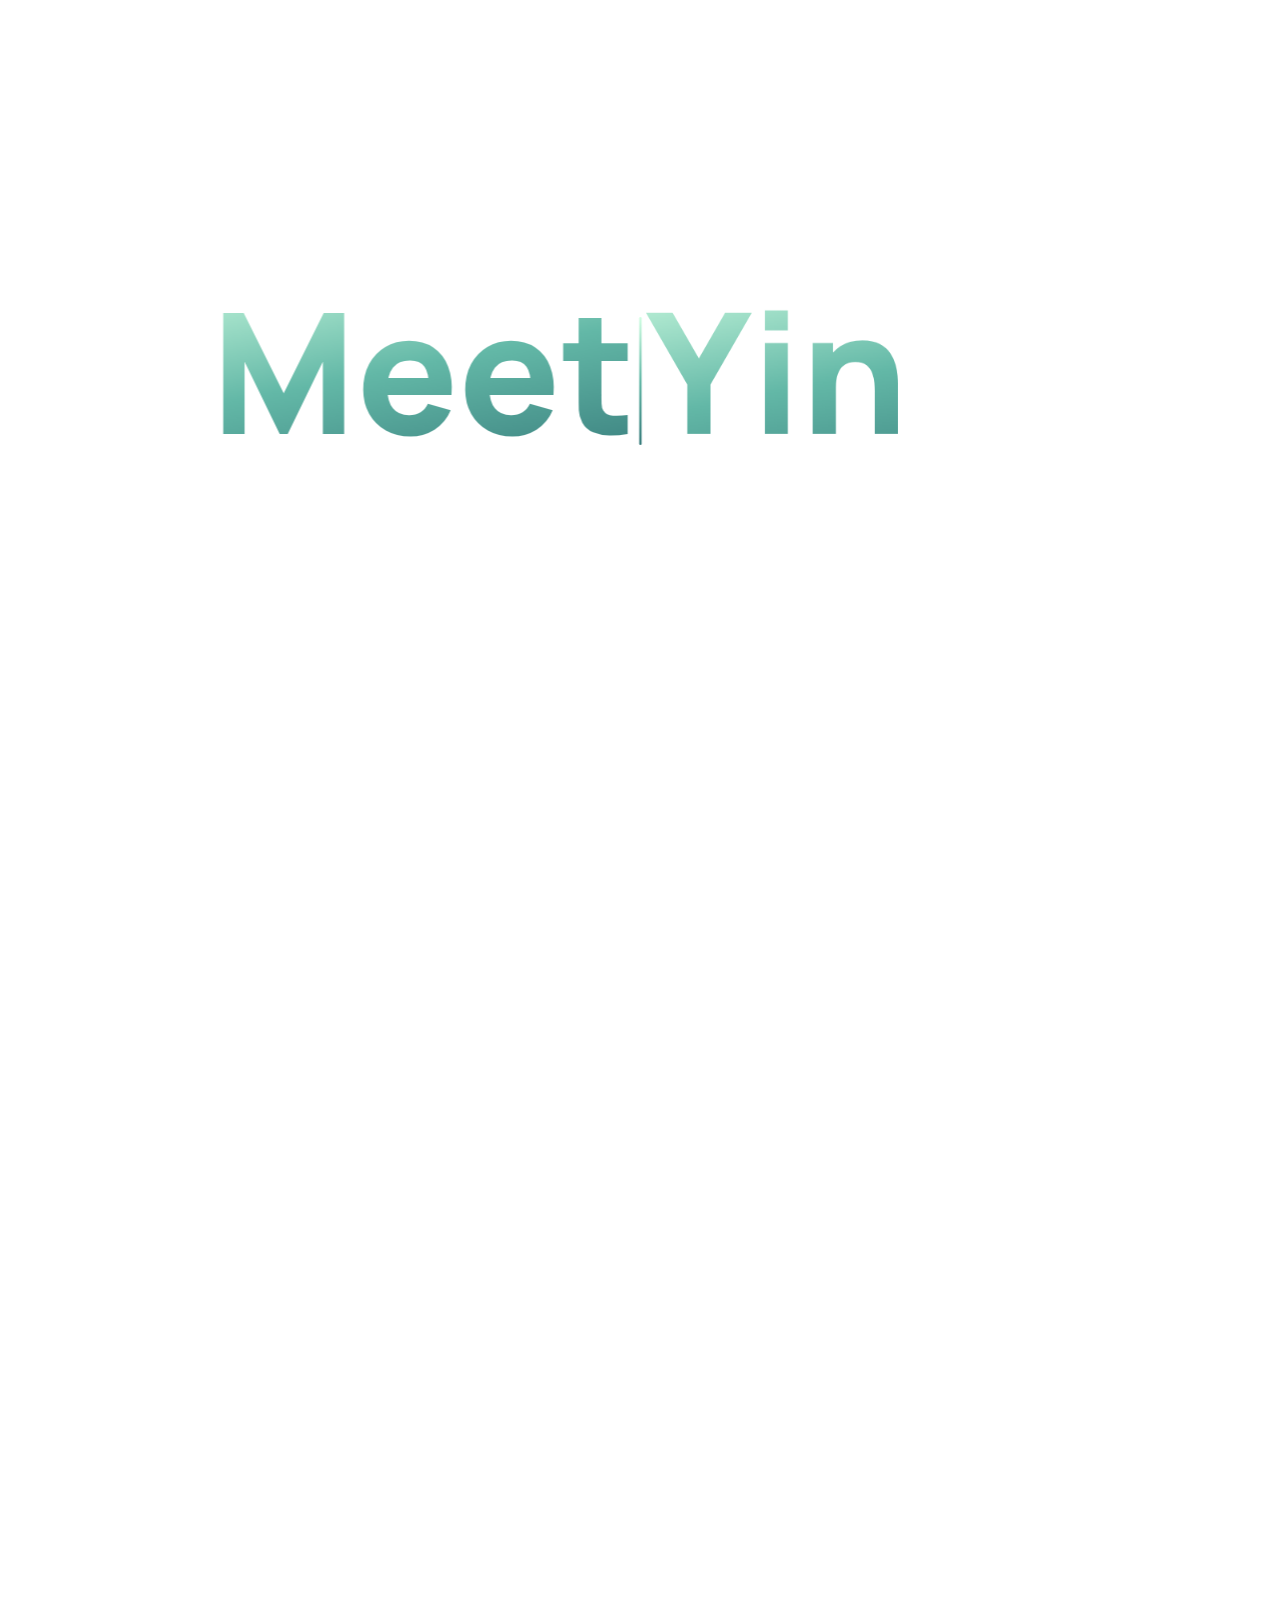
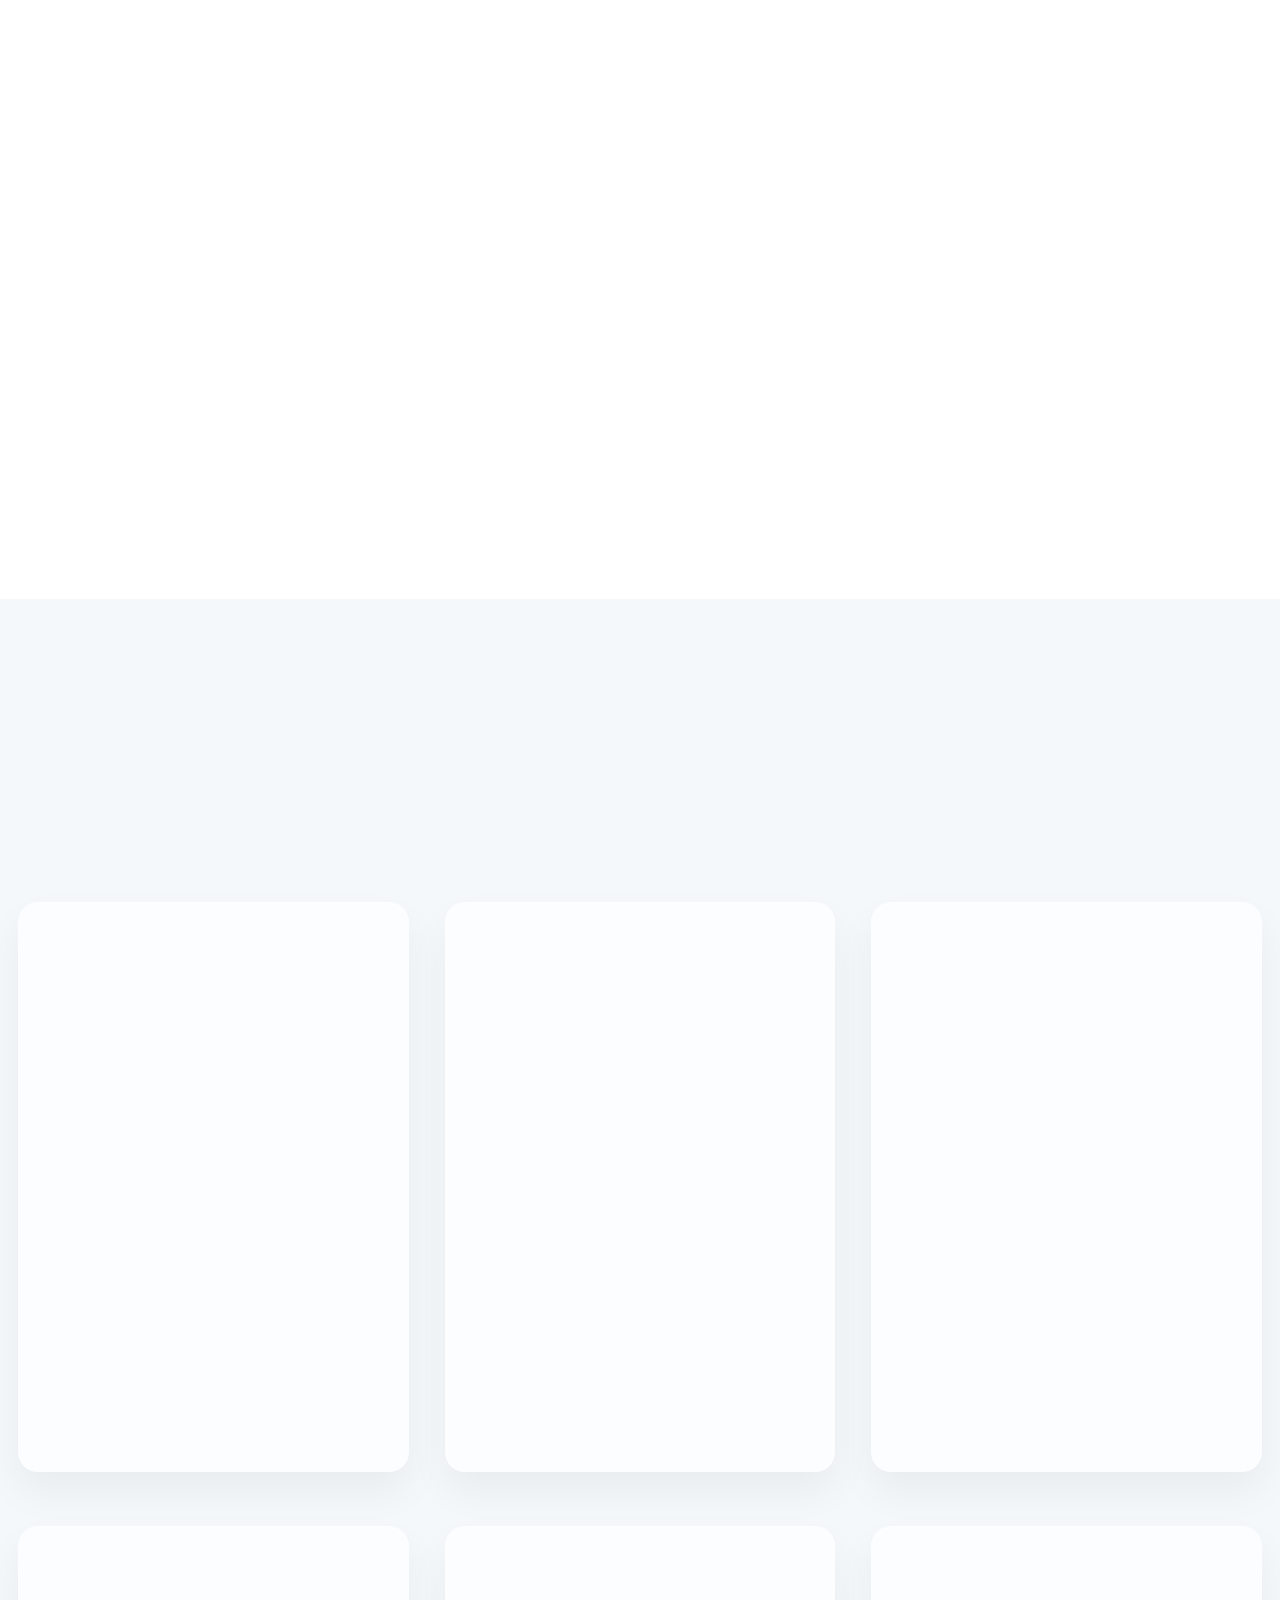
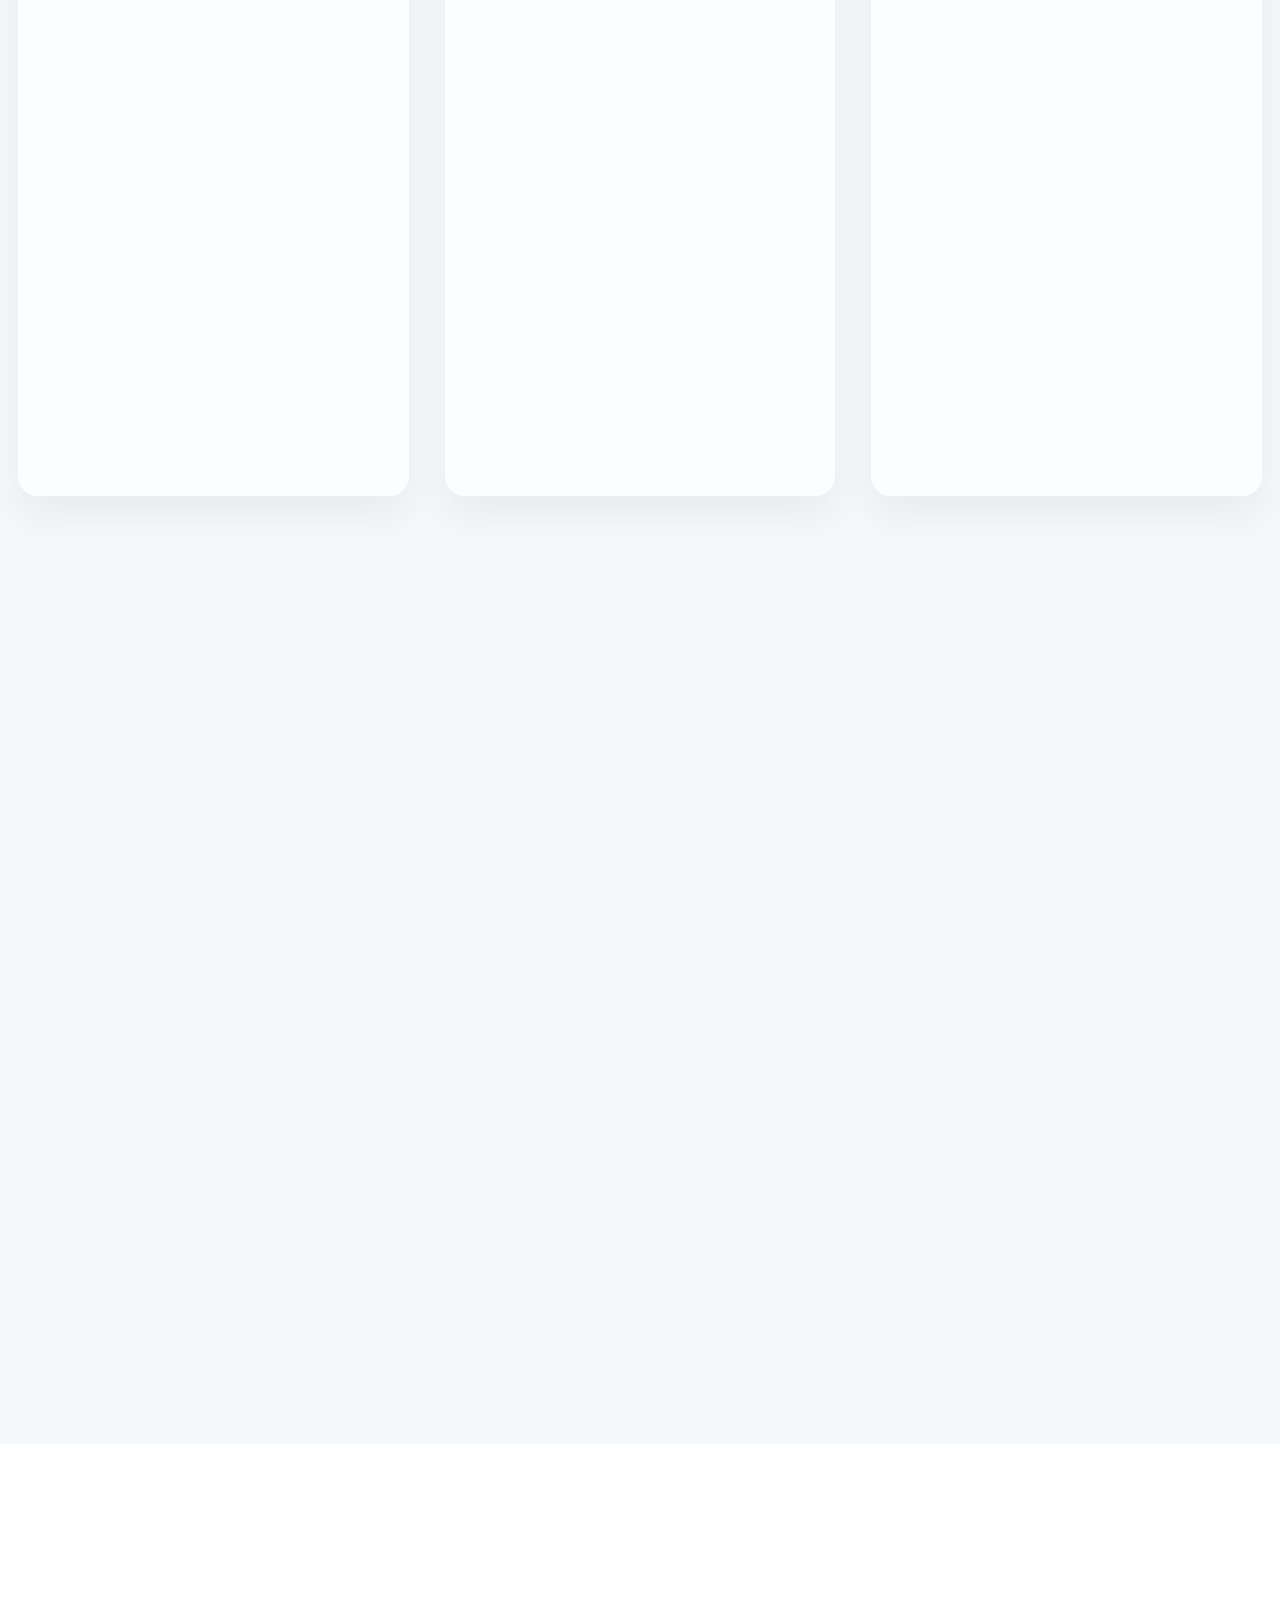
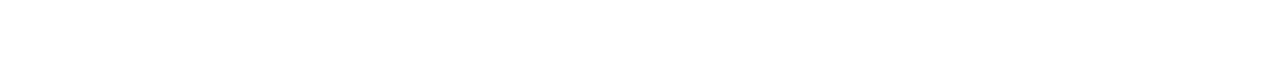
==== commit 048cb94f: "initial" ====
--- a/index.html
+++ b/index.html
@@ -91,18 +91,16 @@
         /></a>
         <nav role="navigation" class="nav-menu w-nav-menu">
           <a href="index.html" class="nav-link w-inline-block"
-            ><div class="nav-link-text">Home</div></a
-          ><a href="features.html" class="nav-link w-inline-block"
-            ><div class="nav-link-text">Features</div></a
-          ><a href="support.html" class="nav-link w-inline-block"
-            ><div class="nav-link-text">Support</div></a
-          >
+            ><div class="nav-link-text">Home</div></a>
+          <!-- ><a href="features.html" class="nav-link w-inline-block"
+            ><div class="nav-link-text">App Features</div></a
+          > -->
           <div class="nav-cta-button">
             <a
-              href="https://webflow.com/templates/html/bold-cms-app-website-template"
+              href="#FeatureList"
               target="_blank"
               class="button w-button"
-              >Download</a
+              >Offerings</a
             >
           </div>
         </nav>
@@ -154,7 +152,7 @@
               "
               class="main-heading"
             >
-            Improve mental health, all from one app
+            Improving the employee experience, a new way
             </h1>
             <div class="w-layout-grid grid-10-columns">
               <p
@@ -172,7 +170,7 @@
                 "
                 class="hero-description"
               >
-                Mental health affects every aspect of company work culture, from productivity levels to interactions amongst coworkers to the overall company atmosphere. Yin is a comprehensive, cross-platform smartphone application designed to combat this issue. Check it out!
+              The experience that the employees of a company maintain affect every aspect from productivity levels to coworker interaction to the overall company atmosphere. We help solve this issue with a mobile app, company merchandise, and social events!
               </p>
             </div>
             <div
@@ -189,7 +187,7 @@
               "
               class="download-buttons hero-download-buttons"
             >
-              <div class="download-button">
+              <!-- <div class="download-button">
                 <a
                   href="https://apple.com/"
                   target="_blank"
@@ -216,7 +214,7 @@
                   />
                   <div>Download for Android</div></a
                 >
-              </div>
+              </div> -->
             </div>
           </div>
         </div>
@@ -317,7 +315,7 @@
                     />
                   </div>
                 </div>
-                <a href="#" class="play-icon-holder w-inline-block w-lightbox"
+                <!-- <a href="#" class="play-icon-holder w-inline-block w-lightbox"
                   ><img
                     src="https://assets.website-files.com/60e413b2d0eecec78825c619/60e413b2d0eece8f9a25c676_play-button.svg"
                     loading="lazy"
@@ -339,14 +337,14 @@
                       ]
                     }
                   </script></a
-                >
+                > -->
               </div>
             </div>
           </div>
         </div>
       </div>
     </div>
-    <div class="section second">
+    <!-- <div class="section second">
       <div class="container">
         <div class="customers-panel">
           <div class="text-holder">
@@ -359,7 +357,7 @@
           <div class="w-layout-grid grid-5-col">
             <div class="content centered">
               <img
-                src="../assets.website-files.com/60e413b2d0eecec78825c619/60e413b2d0eece2b2925c655_fox-hub-2%20dark.png"
+                src="assets/slingshot.png"
                 loading="lazy"
                 alt=""
                 class="customer-image"
@@ -368,7 +366,7 @@
           </div>
         </div>
       </div>
-    </div>
+    </div> -->
     <div id="FeatureList" class="section light-blue-bg">
       <div class="container">
         <div class="text-center">
@@ -395,15 +393,15 @@
               <div class="card-feature-center">
                 <div class="fade-in-on-scroll">
                   <img
-                    src="https://assets.website-files.com/60e413b2d0eecec78825c619/60e413b2d0eeceec0a25c663_Quick-Action-Icon.svg"
+                    src="assets/windbreaker.png"
                     loading="lazy"
                     alt=""
                     class="card-feature-icon"
                   />
                 </div>
-                <div class="fade-in-on-scroll"><h6>Quick Actions</h6></div>
+                <div class="fade-in-on-scroll"><h6>Company Windbreakers</h6></div>
                 <div class="fade-in-on-scroll">
-                  <p>Speed up your work and reduce repetitive tasks.</p>
+                  <p>Improve connectivity amongst coworkers by sharing common apparel</p>
                 </div>
               </div>
             </div>
@@ -416,15 +414,15 @@
               <div class="card-feature-center">
                 <div class="fade-in-on-scroll">
                   <img
-                    src="https://assets.website-files.com/60e413b2d0eecec78825c619/60e413b2d0eece090425c661_shopping-cart.svg"
+                    src="assets/backpack.png"
                     loading="lazy"
                     alt=""
                     class="card-feature-icon"
                   />
                 </div>
-                <div class="fade-in-on-scroll"><h6>Easy shop</h6></div>
+                <div class="fade-in-on-scroll"><h6>Backpacks</h6></div>
                 <div class="fade-in-on-scroll">
-                  <p>Speed up your work and reduce repetitive tasks.</p>
+                  <p>Employees are more likely to be more productive with products around them that represents a connection: custom company backpacks!</p>
                 </div>
               </div>
             </div>
@@ -437,15 +435,15 @@
               <div class="card-feature-center">
                 <div class="fade-in-on-scroll">
                   <img
-                    src="https://assets.website-files.com/60e413b2d0eecec78825c619/60e413b2d0eece544025c65d_lock.svg"
+                    src="assets/stickers.png"
                     loading="lazy"
                     alt=""
                     class="card-feature-icon"
                   />
                 </div>
-                <div class="fade-in-on-scroll"><h6>Safe and Secure</h6></div>
+                <div class="fade-in-on-scroll"><h6>Stickers & Mugs</h6></div>
                 <div class="fade-in-on-scroll">
-                  <p>Speed up your work and reduce repetitive tasks.</p>
+                  <p>Daily utility items such as stickers or mugs can make an employee feel more engaged.</p>
                 </div>
               </div>
             </div>
@@ -460,15 +458,15 @@
 				<div class="card-feature-center">
 				  <div class="fade-in-on-scroll">
 					<img
-					  src="https://assets.website-files.com/60e413b2d0eecec78825c619/60e413b2d0eeceec0a25c663_Quick-Action-Icon.svg"
+					  src="assets/mobile.png"
 					  loading="lazy"
 					  alt=""
 					  class="card-feature-icon"
 					/>
 				  </div>
-				  <div class="fade-in-on-scroll"><h6>Quick Actions</h6></div>
+				  <div class="fade-in-on-scroll"><h6>Mobile App</h6></div>
 				  <div class="fade-in-on-scroll">
-					<p>Speed up your work and reduce repetitive tasks.</p>
+					<p>Easy access method to improve mental wellness, connect with other employees, and share successes!</p>
 				  </div>
 				</div>
 			  </div>
@@ -481,15 +479,15 @@
 				<div class="card-feature-center">
 				  <div class="fade-in-on-scroll">
 					<img
-					  src="https://assets.website-files.com/60e413b2d0eecec78825c619/60e413b2d0eece090425c661_shopping-cart.svg"
+					  src="assets/events.png"
 					  loading="lazy"
 					  alt=""
 					  class="card-feature-icon"
 					/>
 				  </div>
-				  <div class="fade-in-on-scroll"><h6>Easy shop</h6></div>
+				  <div class="fade-in-on-scroll"><h6>Company Service Events</h6></div>
 				  <div class="fade-in-on-scroll">
-					<p>Speed up your work and reduce repetitive tasks.</p>
+					<p>Organize service events for your employees to make them feel more gratuitous. Numerous studies have proved a correlation between gratuity and productivity!</p>
 				  </div>
 				</div>
 			  </div>
@@ -502,15 +500,15 @@
 				<div class="card-feature-center">
 				  <div class="fade-in-on-scroll">
 					<img
-					  src="https://assets.website-files.com/60e413b2d0eecec78825c619/60e413b2d0eece544025c65d_lock.svg"
+					  src="assets/newsletter.png"
 					  loading="lazy"
 					  alt=""
 					  class="card-feature-icon"
 					/>
 				  </div>
-				  <div class="fade-in-on-scroll"><h6>Safe and Secure</h6></div>
+				  <div class="fade-in-on-scroll"><h6>Newsletter Templates</h6></div>
 				  <div class="fade-in-on-scroll">
-					<p>Speed up your work and reduce repetitive tasks.</p>
+					<p>Provide company updates in a more digestible manner so employees stay well-informed.</p>
 				  </div>
 				</div>
 			  </div>
@@ -518,7 +516,7 @@
 		  </div>
       </div>
     </div>
-    <div
+    <!-- <div
       id="About"
       data-w-id="64ab14ec-0a71-9abe-100c-83874d8522f9"
       class="section"
@@ -606,9 +604,9 @@
           </div>
         </div>
       </div>
-    </div>
+    </div> -->
     
-    <div id="FeatureList" class="section light-blue-bg">
+    <!-- <div id="FeatureList" class="section light-blue-bg">
       <div class="container">
         <div class="w-layout-grid grid-10-columns">
           <div
@@ -670,7 +668,7 @@
           </div>
         </div>
       </div>
-    </div>
+    </div> -->
     <div id="Download" class="section light-blue-bg">
       <div class="container phone-container">
         <div class="w-layout-grid grid-6-col">
@@ -688,13 +686,13 @@
                     class="app-icon"
                   />
                 </div>
-                <div>Download now and start your experience</div>
+                <div>Elevate the employee experience a new way</div>
               </div>
             </div>
             <div class="fade-in-on-scroll">
-              <h2>Take the next step to improve mental wellness</h2>
-            </div>
-            <div class="download-buttons mobile-vertical">
+              <h2>Take the next step to improve the employee experience</h2>
+            </div>
+            <!-- <div class="download-buttons mobile-vertical">
               <div class="download-button">
                 <div class="fade-in-on-scroll">
                   <a
@@ -727,7 +725,7 @@
                   >
                 </div>
               </div>
-            </div>
+            </div> -->
           </div>
           <div
             id="w-node-_137c2bb4-4509-ee79-0592-7207c42c0509-cf25c61b"
@@ -810,67 +808,6 @@
     </div>
     <div class="footer">
       <div class="container w-container">
-        <div class="footer-social-media-container">
-          <div class="social-media-content">
-            <div class="fade-in-on-scroll"><div>Follow us</div></div>
-            <a
-              href="https://instagram.com/"
-              target="_blank"
-              class="social-media-link w-inline-block"
-              ><img
-                src="https://assets.website-files.com/60e413b2d0eecec78825c619/60e413b2d0eece973e25c674_instagram.svg"
-                loading="lazy"
-                alt=""
-                class="social-media-icon" /></a
-            ><a
-              data-w-id="d1050a46-2e53-c338-36df-3f8b09941a59"
-              href="https://twitter.com/"
-              target="_blank"
-              class="social-media-link w-inline-block"
-              ><img
-                src="https://assets.website-files.com/60e413b2d0eecec78825c619/60e413b2d0eece0fc025c670_twitter.svg"
-                loading="lazy"
-                alt=""
-                class="social-media-icon" /></a
-            ><a
-              data-w-id="8a5ed07a-f397-fc9a-ff8e-a8d3f66b1fbf"
-              href="https://linkedin.com/"
-              target="_blank"
-              class="social-media-link w-inline-block"
-              ><img
-                src="https://assets.website-files.com/60e413b2d0eecec78825c619/60e413b2d0eecebcc525c66f_linkedin.svg"
-                loading="lazy"
-                alt=""
-                class="social-media-icon" /></a
-            ><a
-              data-w-id="5cb0c9cf-adaf-c2b6-d09b-9a3df417091e"
-              href="https://facebook.com/"
-              target="_blank"
-              class="social-media-link w-inline-block"
-              ><img
-                src="https://assets.website-files.com/60e413b2d0eecec78825c619/60e413b2d0eece98b125c66e_facebook.svg"
-                loading="lazy"
-                alt=""
-                class="social-media-icon"
-            /></a>
-          </div>
-          <div
-            data-w-id="99bc6bd0-837d-9882-425d-1889465cdbce"
-            class="made-container"
-          >
-            <div class="powered-by">
-              <div class="light-grey">
-                About the
-                <a
-                  href="https://webflow.com/"
-                  target="_blank"
-                  class="external-link"
-                  >Creator</a
-                >
-              </div>
-            </div>
-          </div>
-        </div>
         <div class="footer-flex-container">
           <div class="footer-brand-content">
             <a
@@ -883,48 +820,6 @@
                 alt=""
                 class="footer-image"
             /></a>
-            <ul role="list" class="footer-list w-list-unstyled">
-              <li class="footer-list-item">
-                <a href="template/change-log.html" class="link w-inline-block"
-                  ><div>Change Log</div>
-                  <div class="link-underline"></div
-                ></a>
-              </li>
-              <li class="footer-list-item">
-                <a href="template/style.html" class="link w-inline-block"
-                  ><div>Style</div>
-                  <div class="link-underline"></div
-                ></a>
-              </li>
-              <li class="footer-list-item">
-                <a href="template/licensing.html" class="link w-inline-block"
-                  ><div>Licensing</div>
-                  <div class="link-underline"></div
-                ></a>
-              </li>
-              <li class="footer-list-item">
-                <a href="privacy.html" class="link w-inline-block"
-                  ><div>Privacy</div>
-                  <div class="link-underline"></div
-                ></a>
-              </li>
-              <li class="footer-list-item">
-                <a
-                  href="mailto:info@website.com?subject=Webflow%20Template%20Contact"
-                  class="link w-inline-block"
-                  ><div>info@website.com</div>
-                  <div class="link-underline"></div
-                ></a>
-              </li>
-            </ul>
-          </div>
-          <div
-            data-w-id="3d9bedf3-b5ee-154f-7361-2a6faf0bffde"
-            class="footer-copyright"
-          >
-            <div class="grey-text"><strong>Yin</strong>Copyright 2022 © <strong>Yin</strong></div>
-          </div>
-        </div>
       </div>
     </div>
     <script
--- a/css/styles.css
+++ b/css/styles.css
@@ -1442,7 +1442,7 @@
    }
    
    .card-feature-icon {
-     height: 65px;
+     height: 300px;
      margin-bottom: 0.5em;
    }
    
